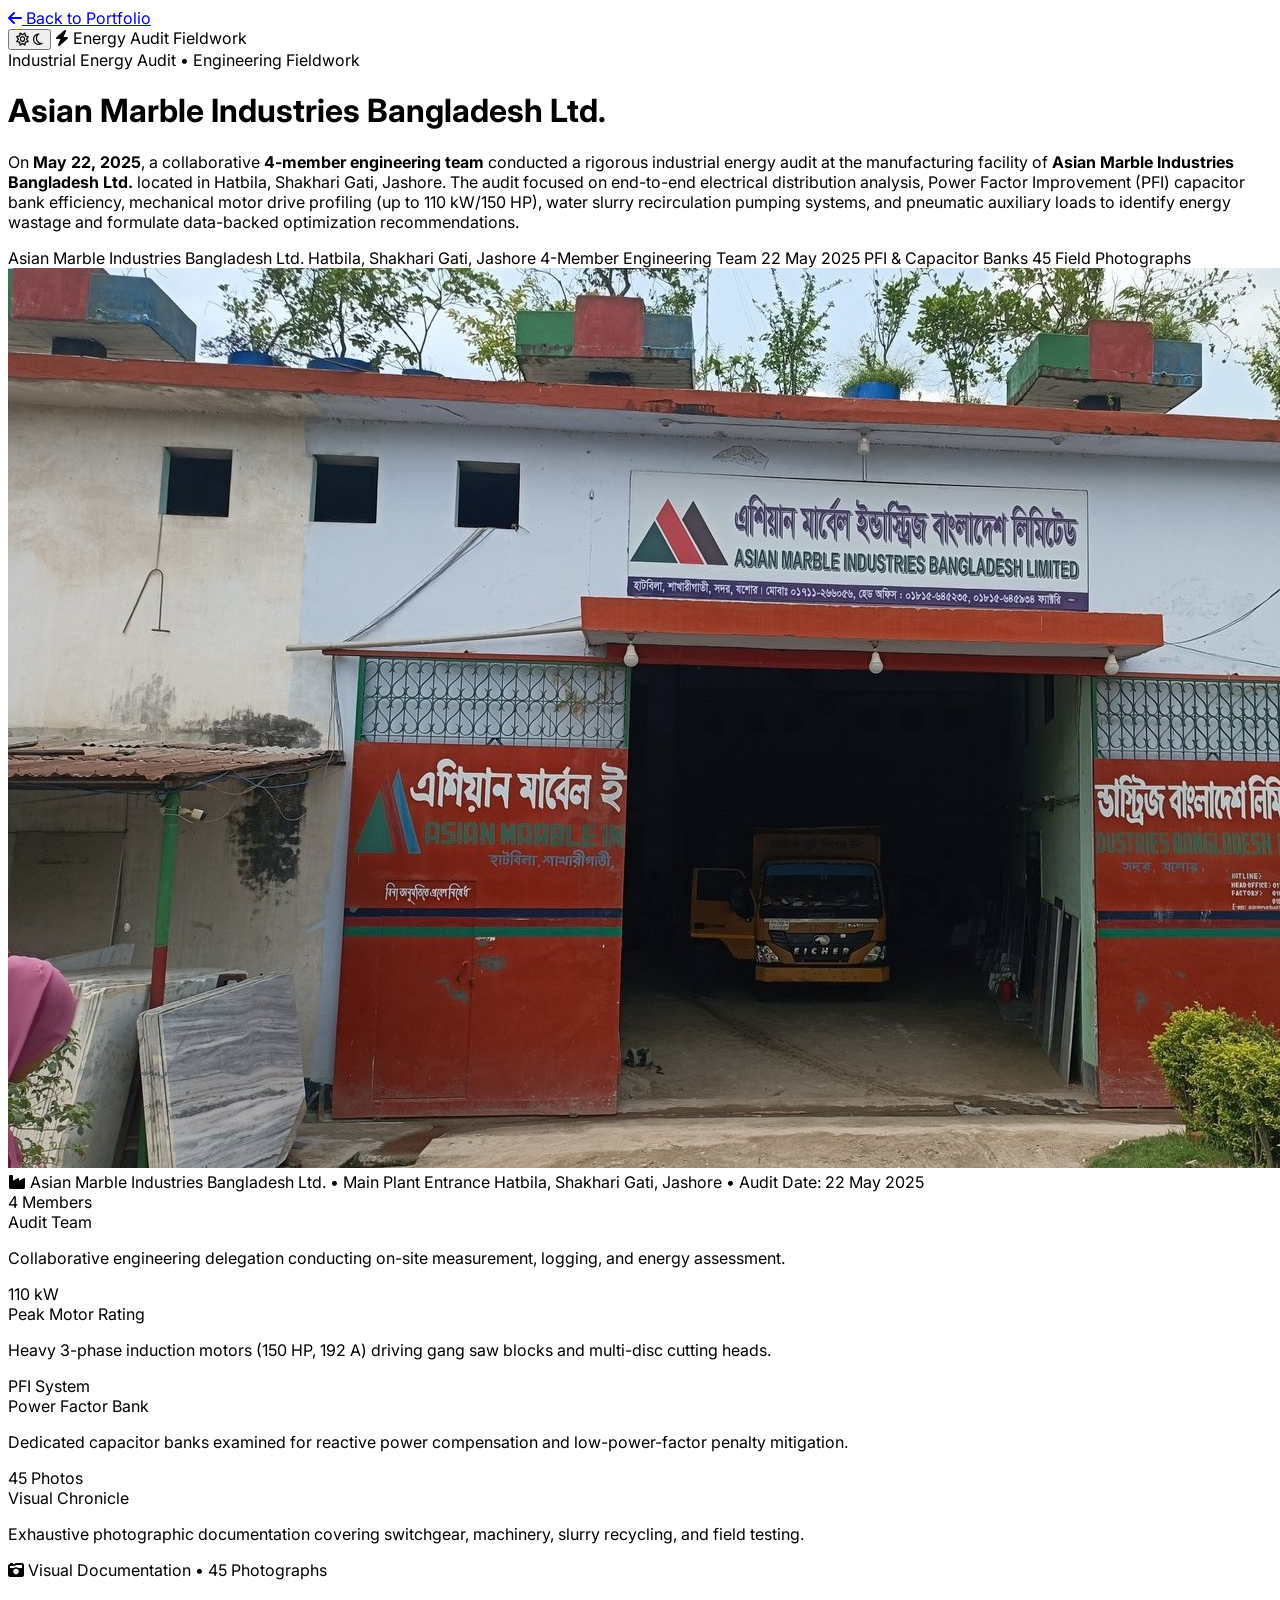
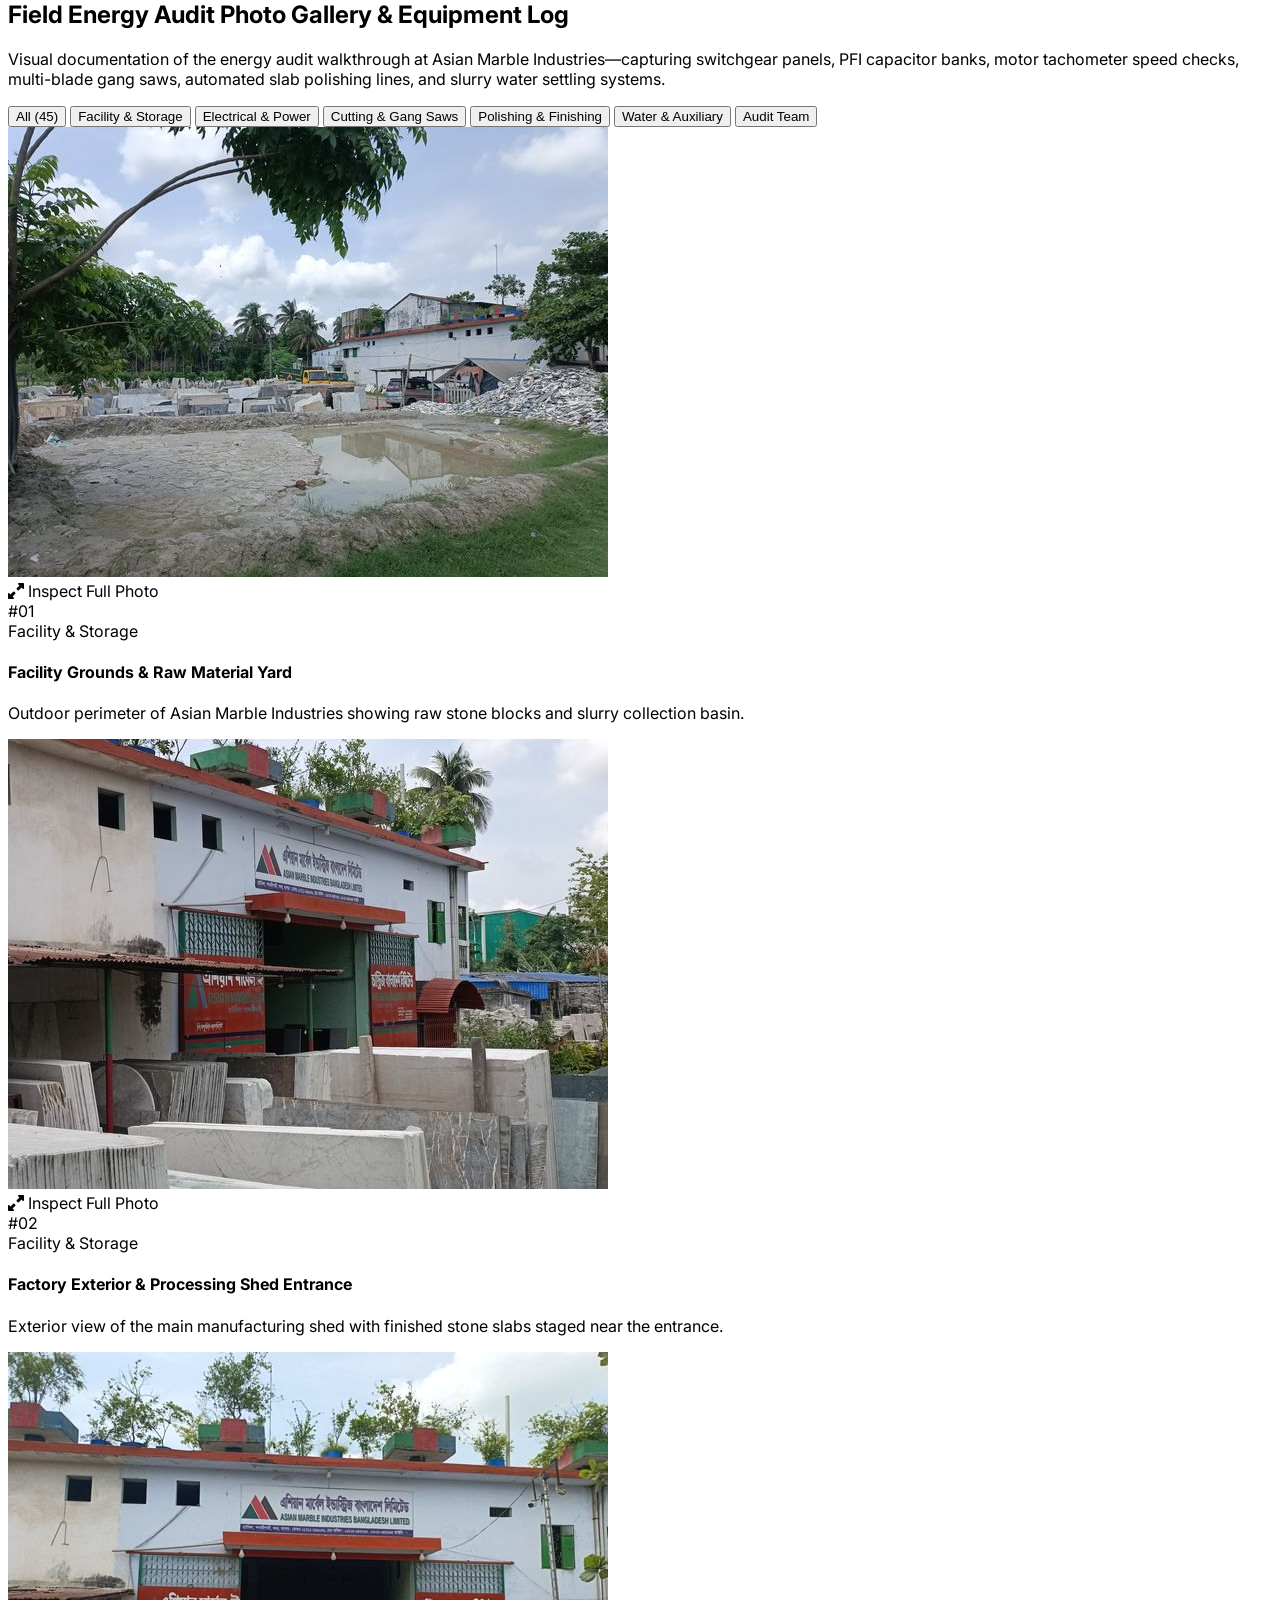
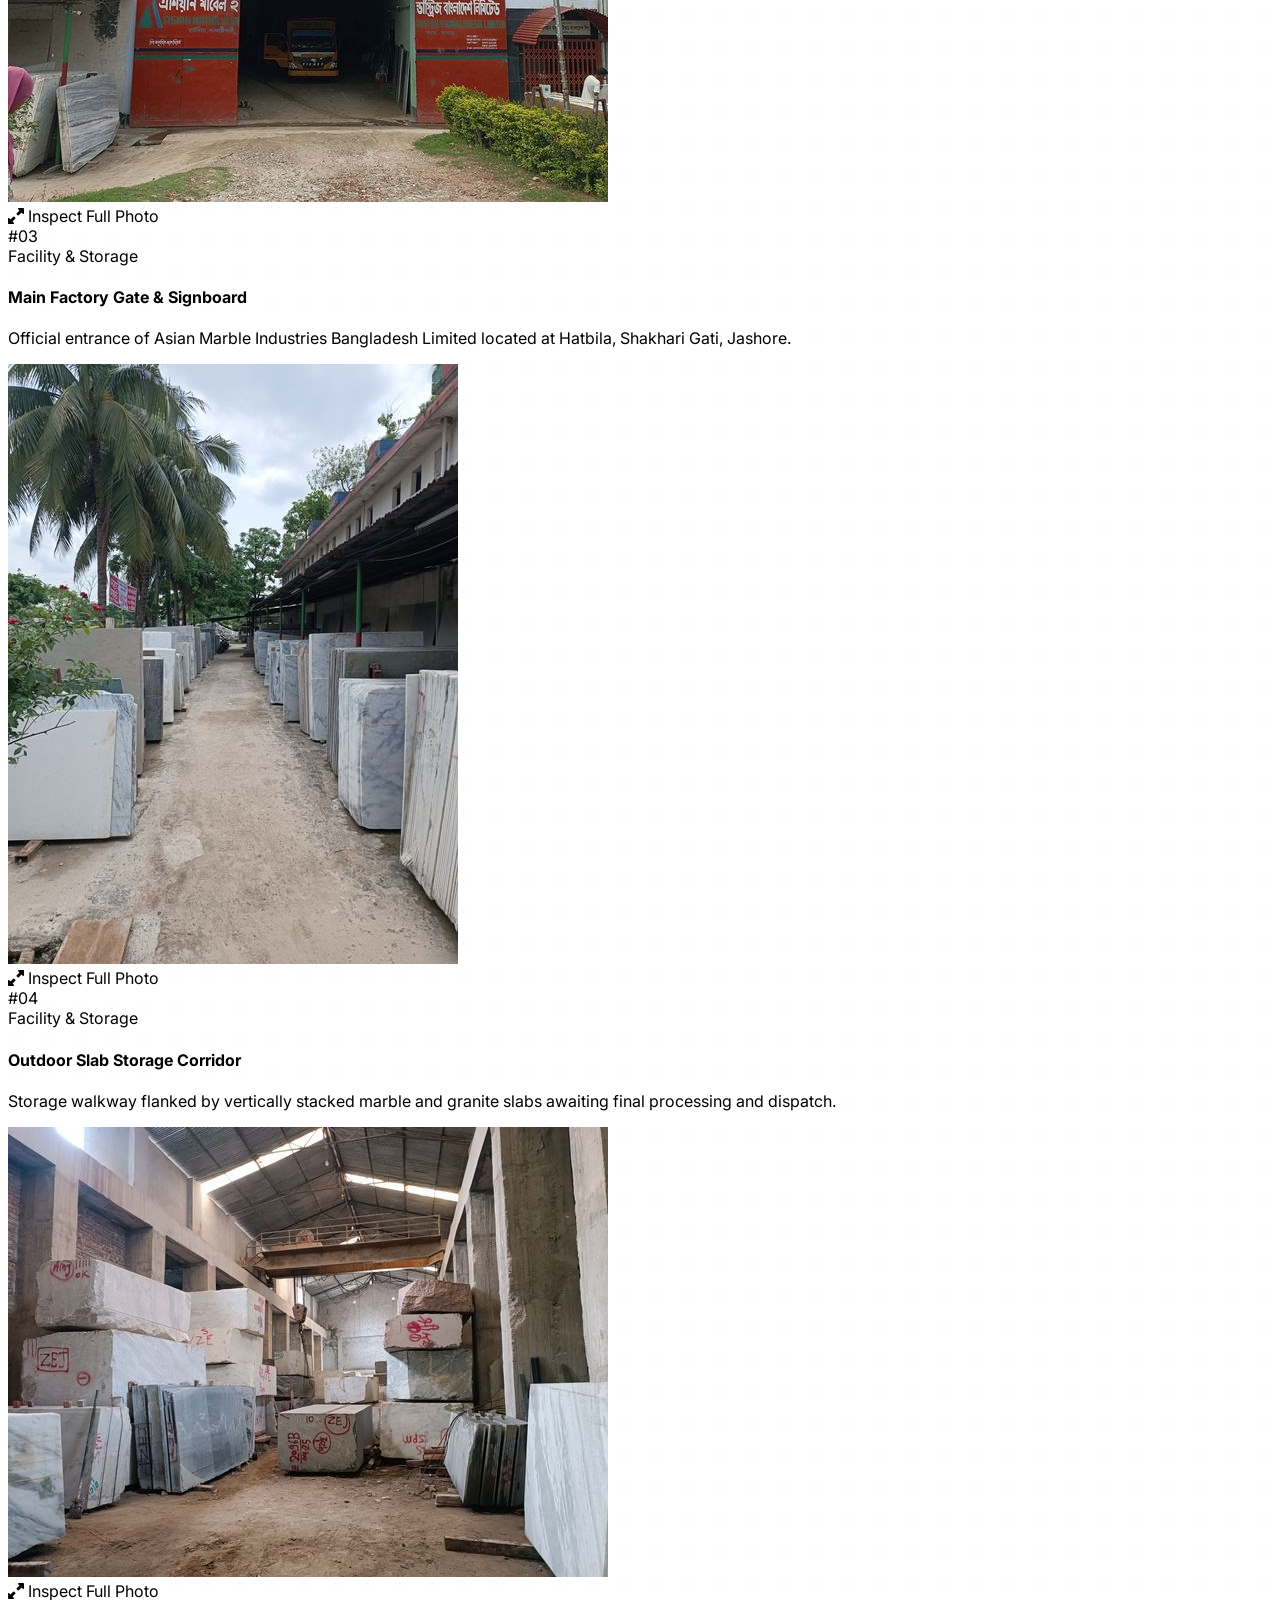
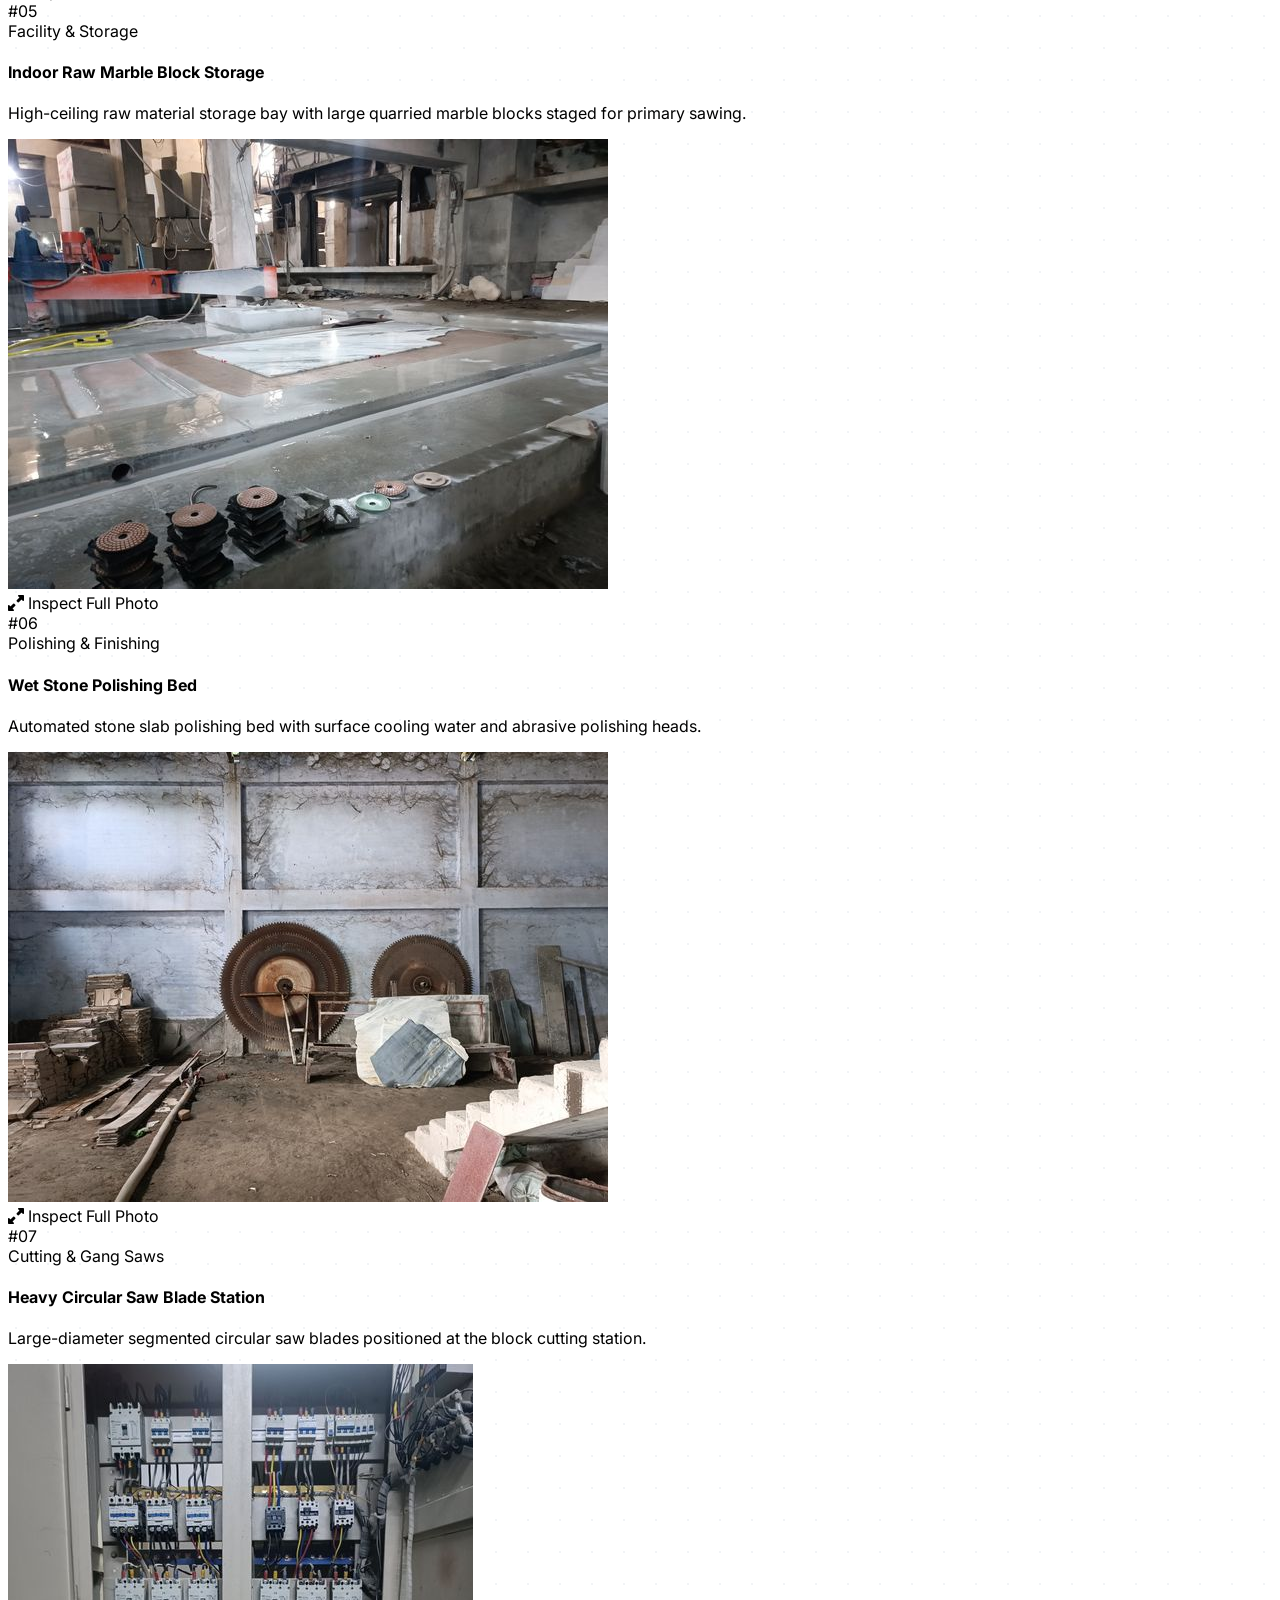
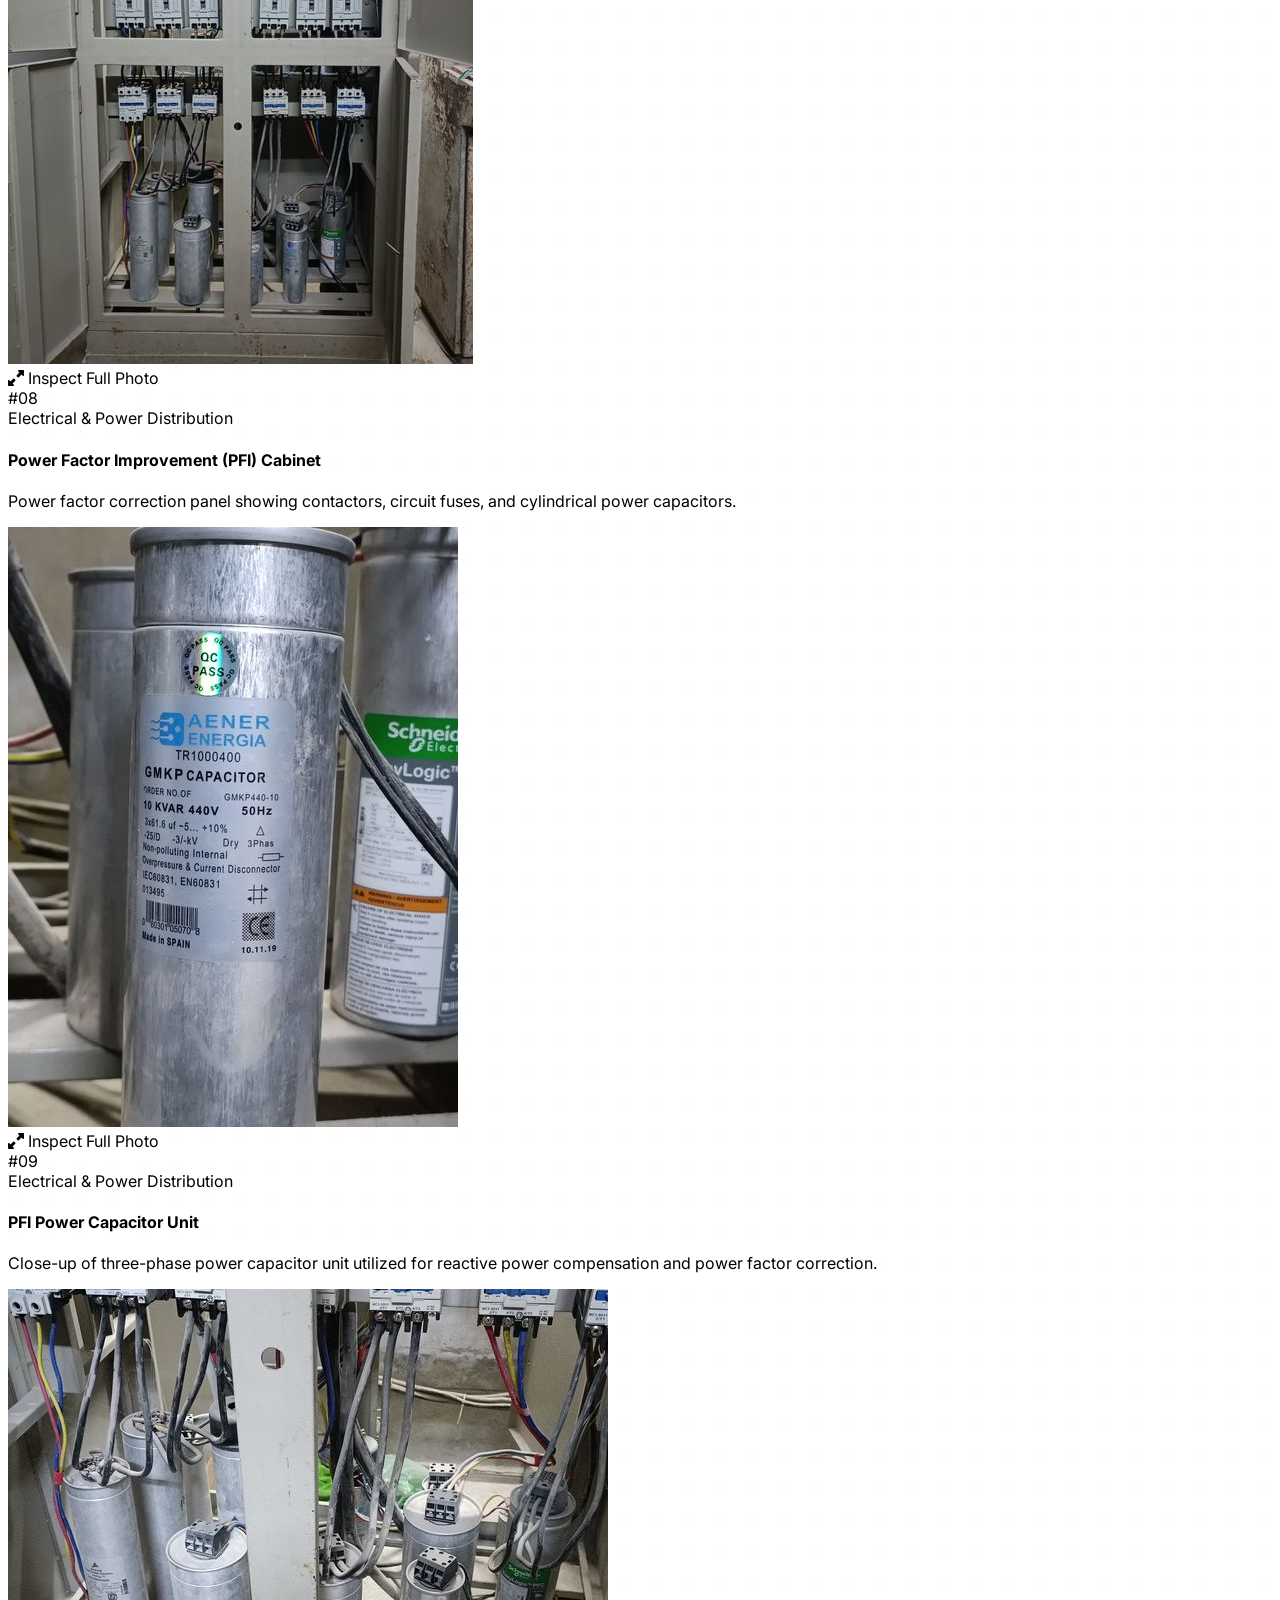
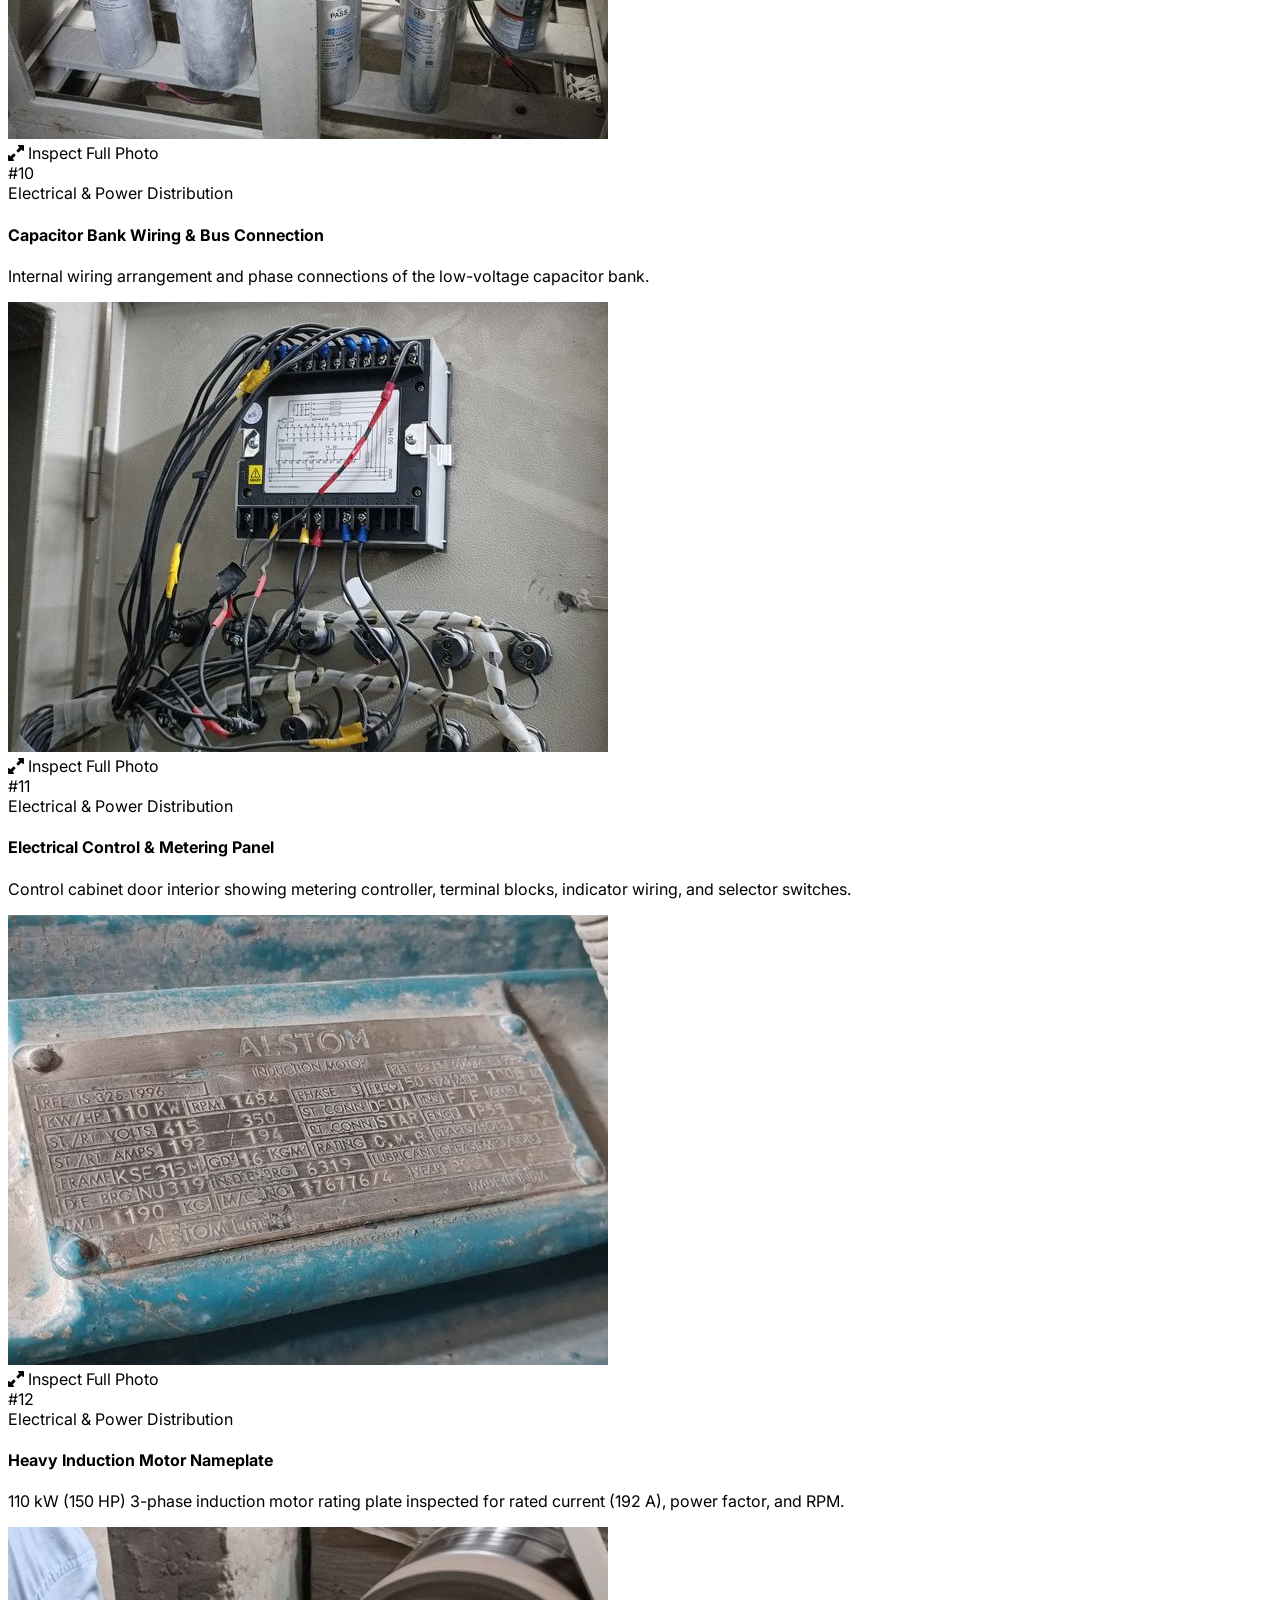
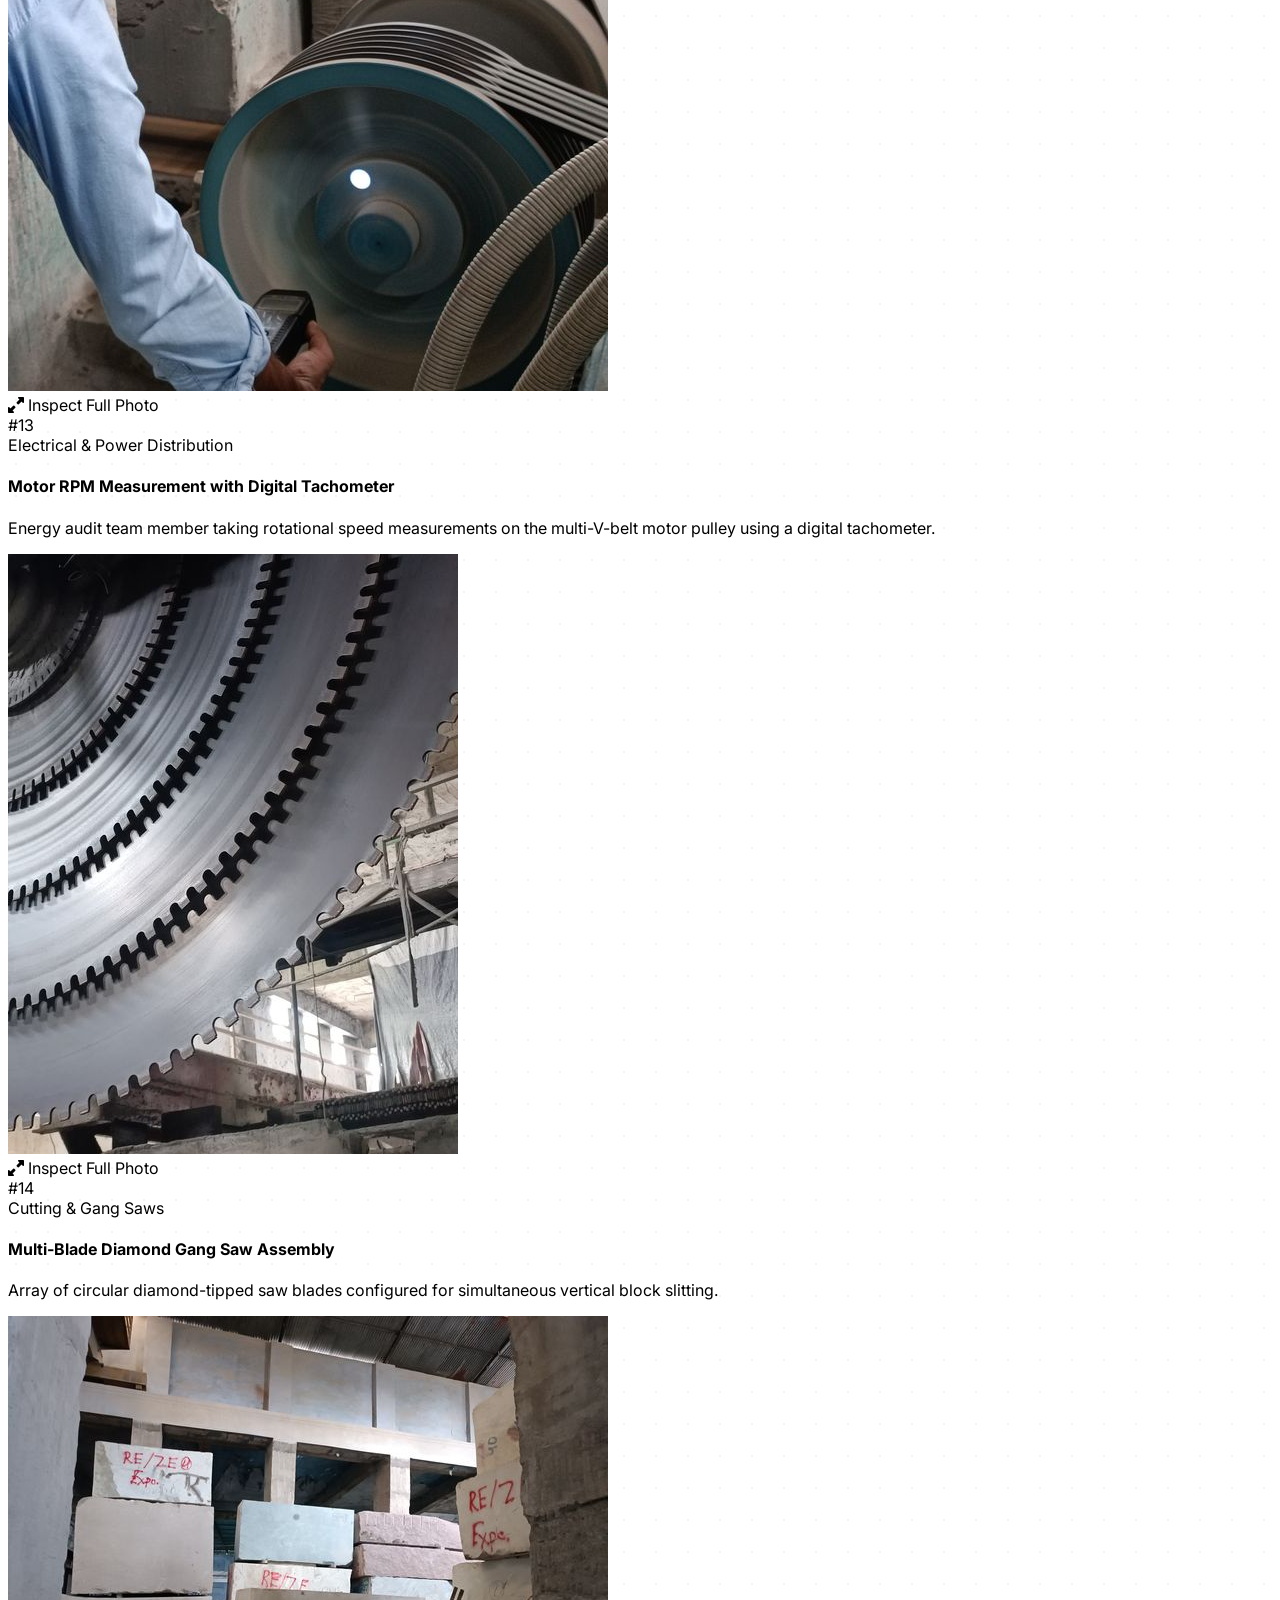
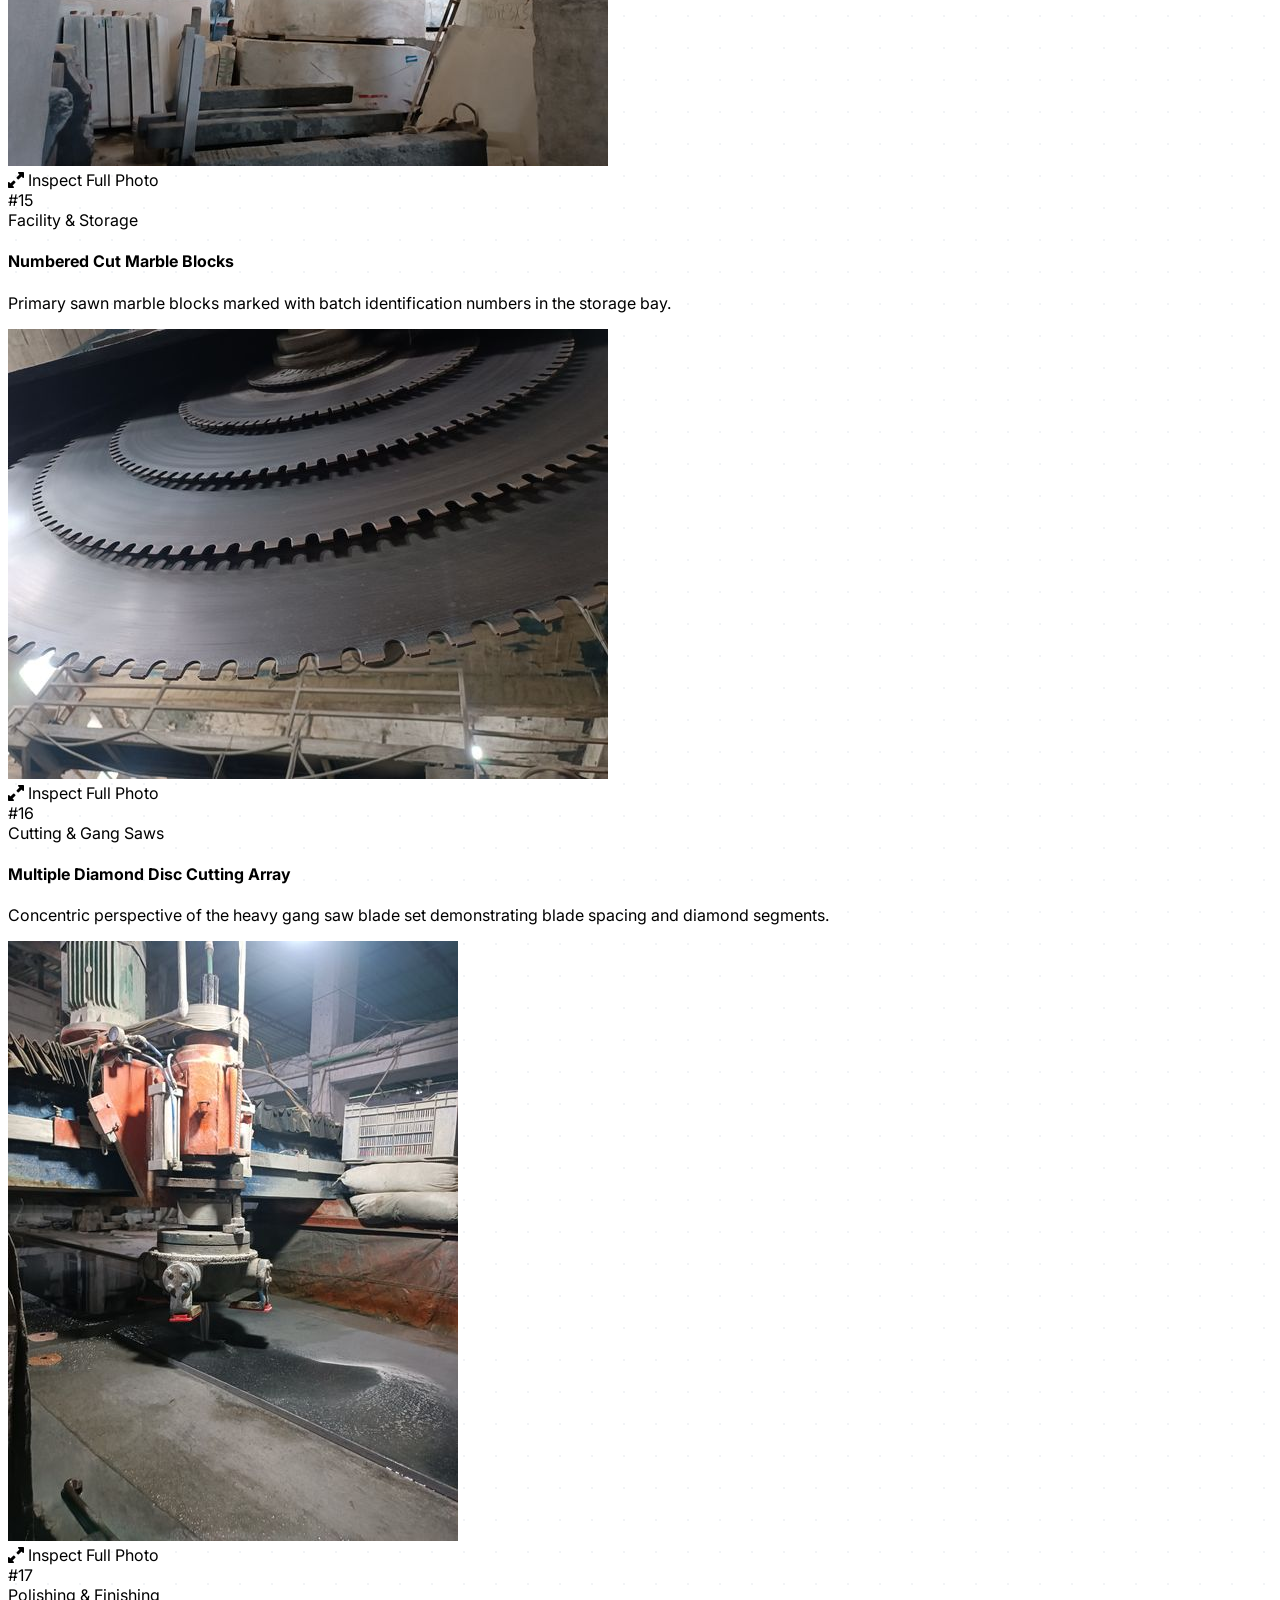
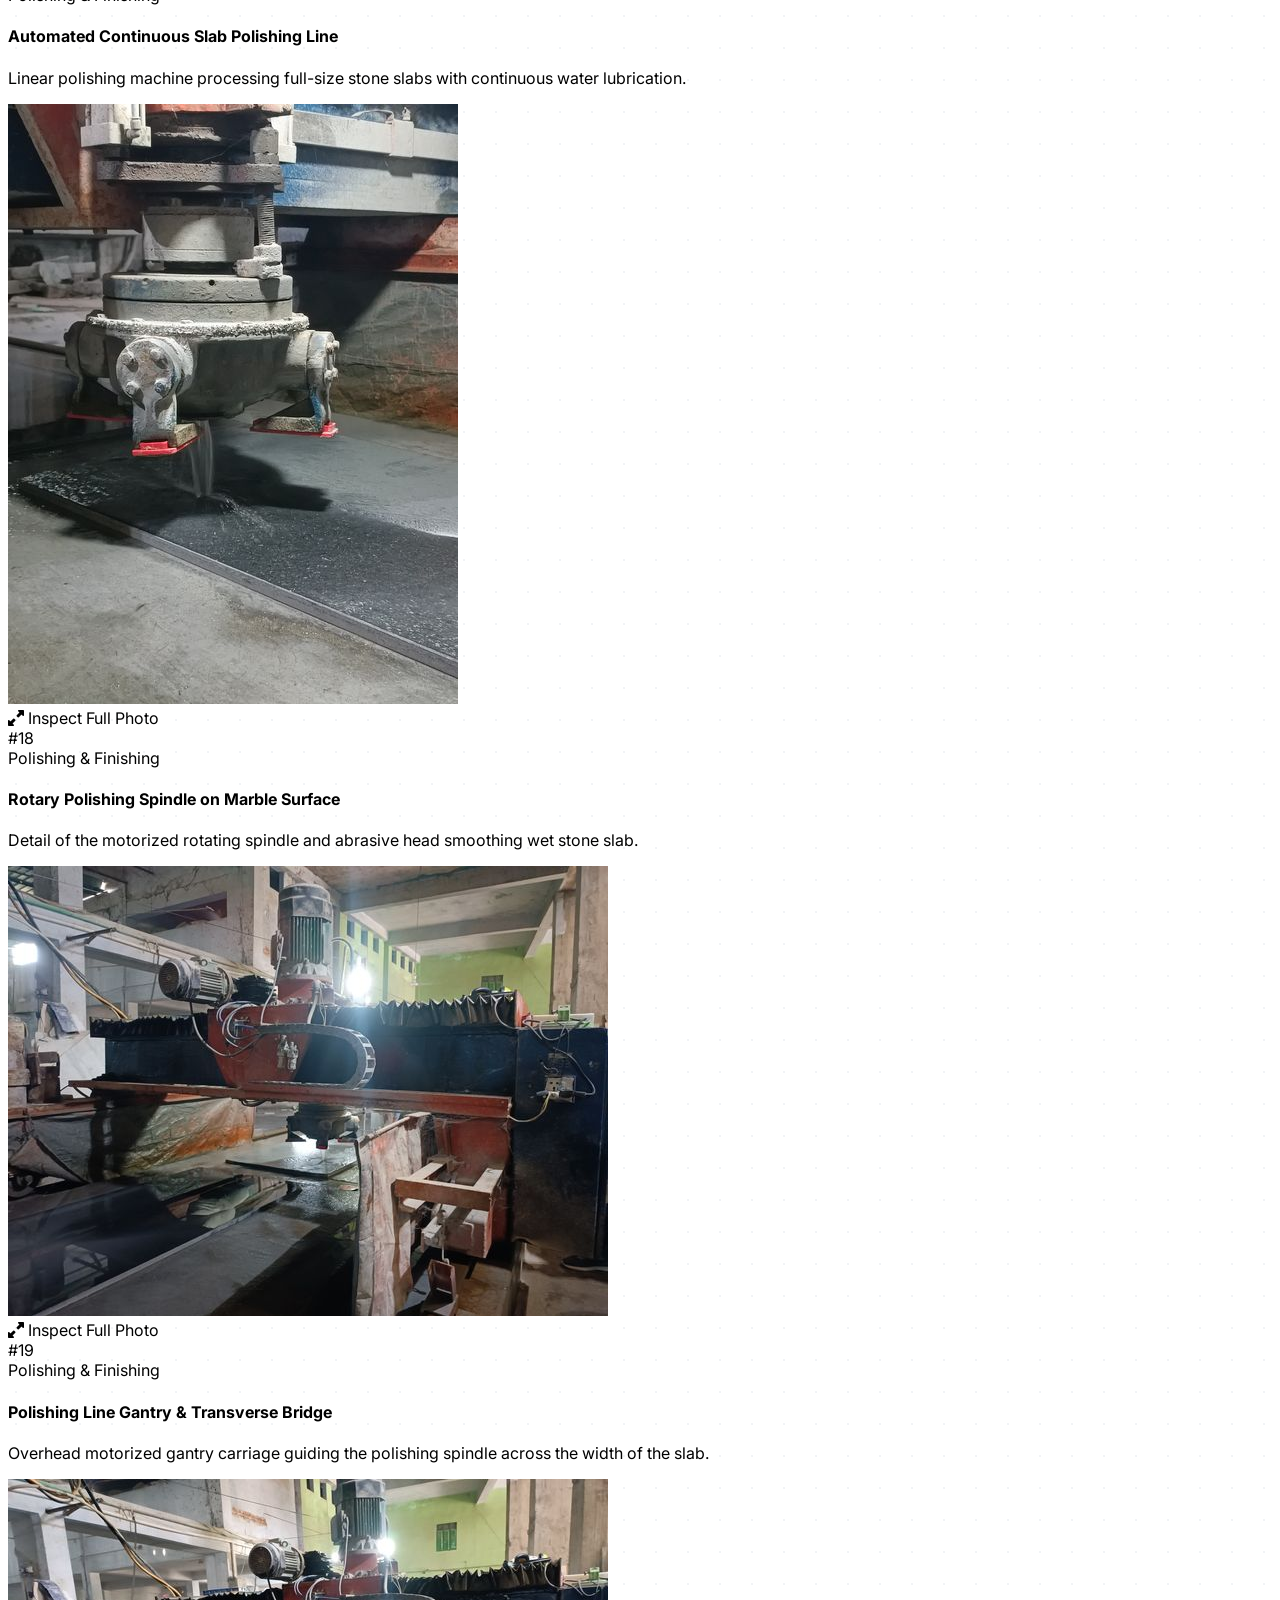
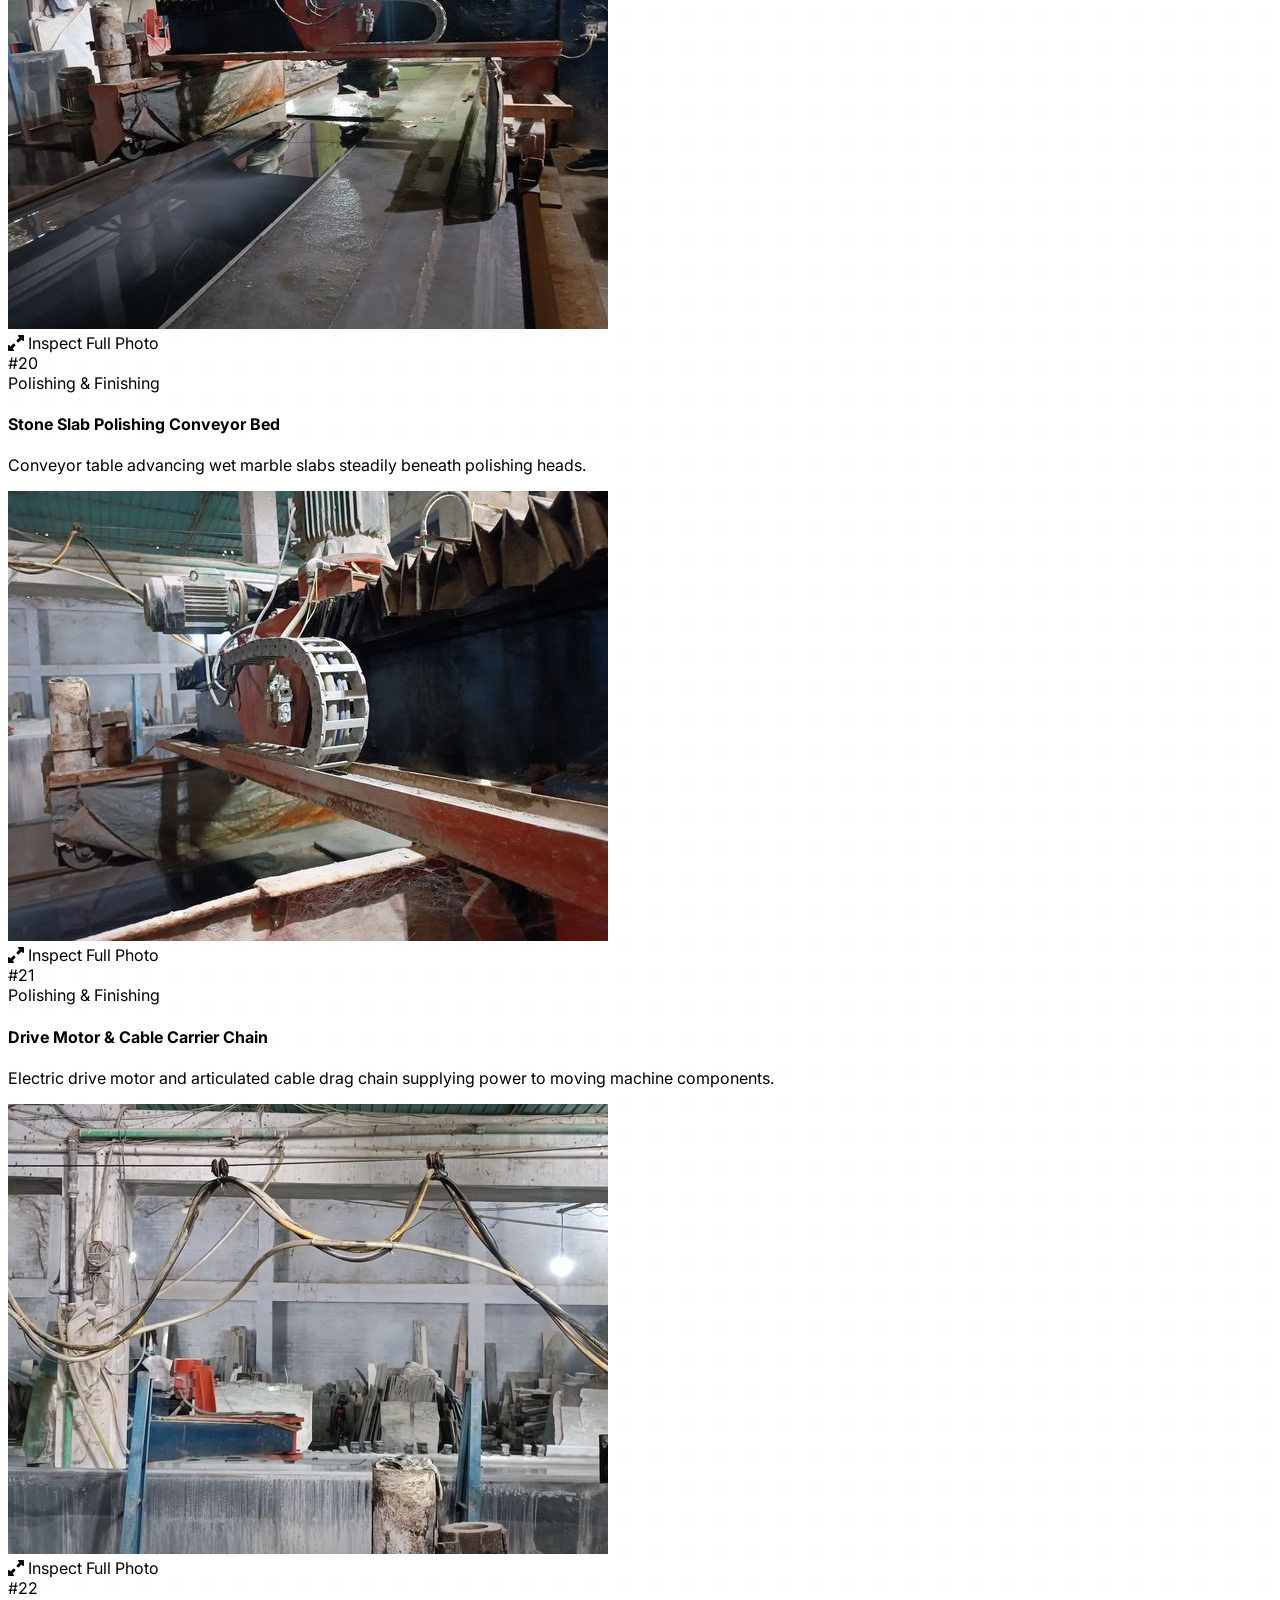
==== projects/asian-marble.html @ 10ed0ae6 "Add Asian Marble Industries industrial energy audit case study with 45 detailed field photos" ====
<!DOCTYPE html>
<html lang="en" class="scroll-smooth">
<head>
  <meta charset="UTF-8">
  <meta name="viewport" content="width=device-width, initial-scale=1.0">
  <title>Asian Marble Industries — Industrial Energy Audit & Field Study | Md. Ratul Hasan</title>
  <meta property="og:title" content="Asian Marble Industries Bangladesh Ltd. — Industrial Energy Audit">
  <meta property="og:description" content="Comprehensive industrial energy audit and field study conducted at Asian Marble Industries Bangladesh Ltd. by a 4-member engineering team. Evaluated electrical distribution, PFI capacitor banks, motor loads, and process water recycling.">
  <meta property="og:type" content="article">
  <meta property="og:url" content="https://rh61632.github.io/projects/asian-marble.html">
  <meta property="og:image" content="https://rh61632.github.io/assets/images/thumbnails/asian-marble.jpg">
  <link rel="preconnect" href="https://fonts.googleapis.com">
  <link rel="preconnect" href="https://fonts.gstatic.com" crossorigin>
  <link href="https://fonts.googleapis.com/css2?family=Inter:wght@300;400;500;600;700&family=JetBrains+Mono:wght@400;500;600&family=Plus+Jakarta+Sans:wght@600;700;800&display=swap" rel="stylesheet">
  <link rel="stylesheet" href="https://cdnjs.cloudflare.com/ajax/libs/font-awesome/6.5.1/css/all.min.css">
  <script src="https://cdn.tailwindcss.com"></script>
  <script>
    tailwind.config = {
      darkMode: 'class',
      theme: {
        extend: {
          fontFamily: {
            sans: ['Inter', 'sans-serif'],
            display: ['Plus Jakarta Sans', 'sans-serif'],
            mono: ['JetBrains Mono', 'monospace'],
          },
          colors: {
            brand: {
              50: '#fff7ed', 100: '#ffedd5', 200: '#fed7aa', 300: '#fdba74',
              400: '#fb923c', 500: '#f97316', 600: '#ea580c', 700: '#c2410c',
              800: '#9a3412', 900: '#7c2d12', 950: '#431407',
            },
            surface: { light: '#fbfbfd', card: '#161922', dark: '#0c0e14' }
          }
        }
      }
    }
  </script>
  <link rel="stylesheet" href="../css/styles.css">
</head>
<body class="bg-surface-light dark:bg-surface-dark text-slate-800 dark:text-slate-100 min-h-screen bg-grid transition-colors duration-300 antialiased selection:bg-brand-500 selection:text-white relative">

  <!-- Ambient Glassmorphism Glow Background -->
  <div class="fixed inset-0 overflow-hidden pointer-events-none -z-10">
    <div class="absolute -top-32 -left-32 w-[520px] h-[520px] bg-brand-500/15 dark:bg-brand-500/10 rounded-full blur-[110px]"></div>
    <div class="absolute top-1/3 -right-32 w-[480px] h-[480px] bg-emerald-500/15 dark:bg-emerald-500/10 rounded-full blur-[110px]"></div>
    <div class="absolute bottom-1/4 -left-32 w-[520px] h-[520px] bg-sky-500/15 dark:bg-sky-500/10 rounded-full blur-[110px]"></div>
    <div class="absolute bottom-10 right-1/4 w-[420px] h-[420px] bg-amber-500/10 dark:bg-amber-500/5 rounded-full blur-[100px]"></div>
  </div>

  <!-- Fixed Top Header -->
  <header class="fixed top-4 inset-x-0 z-50 flex justify-center px-4 sm:px-6 pointer-events-none">
    <nav class="pointer-events-auto bg-white/75 dark:bg-surface-card/75 backdrop-blur-xl px-4 sm:px-6 py-2.5 rounded-full border border-white/80 dark:border-white/10 shadow-lg shadow-black/[0.03] dark:shadow-black/20 flex items-center justify-between gap-4 w-full max-w-[92vw] xl:max-w-screen-2xl">
      <a href="../index.html#training"
         onclick="if (window.history.length > 1) { event.preventDefault(); window.history.back(); }"
         class="flex items-center gap-2 group text-xs sm:text-sm font-semibold text-slate-700 dark:text-slate-300 hover:text-brand-600 dark:hover:text-brand-400 transition">
        <i class="fa-solid fa-arrow-left text-xs group-hover:-translate-x-1 transition"></i>
        <span>Back to Portfolio</span>
      </a>
      <div class="flex items-center gap-3">
        <button id="themeToggleBtn" aria-label="Toggle Theme" class="w-8 h-8 rounded-full flex items-center justify-center text-slate-600 dark:text-slate-300 hover:bg-slate-200/60 dark:hover:bg-slate-800 transition">
          <i class="fa-regular fa-sun text-sm dark:hidden"></i>
          <i class="fa-regular fa-moon text-sm hidden dark:block text-brand-300"></i>
        </button>
        <span class="px-3.5 py-1.5 rounded-full text-xs font-semibold text-brand-700 dark:text-brand-300 bg-brand-500/10 dark:bg-brand-950/60 backdrop-blur-md border border-brand-300/40 dark:border-brand-800/40 flex items-center gap-1.5 shadow-sm">
          <i class="fa-solid fa-bolt text-xs"></i> Energy Audit Fieldwork
        </span>
      </div>
    </nav>
  </header>

  <main class="pt-28 sm:pt-36 px-4 sm:px-8 md:px-12 lg:px-16 xl:px-20 pb-20 w-full max-w-screen-2xl mx-auto">

    <!-- Hero Header -->
    <div class="mb-10 max-w-4xl space-y-4">
      <div class="inline-flex items-center gap-2 px-3.5 py-1.5 rounded-full text-xs font-mono font-bold uppercase tracking-wider text-brand-700 dark:text-brand-300 bg-white/70 dark:bg-brand-950/50 backdrop-blur-md border border-brand-300/50 dark:border-brand-800/50 shadow-sm">
        Industrial Energy Audit • Engineering Fieldwork
      </div>
      <h1 class="text-3xl sm:text-4xl lg:text-5xl font-extrabold text-slate-900 dark:text-white font-display tracking-tight leading-tight">
        Asian Marble Industries Bangladesh Ltd.
      </h1>
      <p class="text-base sm:text-lg text-slate-600 dark:text-slate-300 leading-relaxed text-justify">
        On <strong>May 22, 2025</strong>, a collaborative <strong>4-member engineering team</strong> conducted a rigorous industrial energy audit at the manufacturing facility of <strong>Asian Marble Industries Bangladesh Ltd.</strong> located in Hatbila, Shakhari Gati, Jashore. The audit focused on end-to-end electrical distribution analysis, Power Factor Improvement (PFI) capacitor bank efficiency, mechanical motor drive profiling (up to 110 kW/150 HP), water slurry recirculation pumping systems, and pneumatic auxiliary loads to identify energy wastage and formulate data-backed optimization recommendations.
      </p>
      <div class="flex flex-wrap gap-2 pt-2">
        <span class="text-xs font-mono px-3 py-1 rounded-lg bg-white/60 dark:bg-white/[0.05] backdrop-blur-md border border-slate-200/70 dark:border-white/10 text-slate-700 dark:text-slate-300 shadow-sm">Asian Marble Industries Bangladesh Ltd.</span>
        <span class="text-xs font-mono px-3 py-1 rounded-lg bg-white/60 dark:bg-white/[0.05] backdrop-blur-md border border-slate-200/70 dark:border-white/10 text-slate-700 dark:text-slate-300 shadow-sm">Hatbila, Shakhari Gati, Jashore</span>
        <span class="text-xs font-mono px-3 py-1 rounded-lg bg-white/60 dark:bg-white/[0.05] backdrop-blur-md border border-slate-200/70 dark:border-white/10 text-slate-700 dark:text-slate-300 shadow-sm">4-Member Engineering Team</span>
        <span class="text-xs font-mono px-3 py-1 rounded-lg bg-white/60 dark:bg-white/[0.05] backdrop-blur-md border border-slate-200/70 dark:border-white/10 text-slate-700 dark:text-slate-300 shadow-sm">22 May 2025</span>
        <span class="text-xs font-mono px-3 py-1 rounded-lg bg-white/60 dark:bg-white/[0.05] backdrop-blur-md border border-slate-200/70 dark:border-white/10 text-slate-700 dark:text-slate-300 shadow-sm">PFI & Capacitor Banks</span>
        <span class="text-xs font-mono px-3 py-1 rounded-lg bg-white/60 dark:bg-white/[0.05] backdrop-blur-md border border-slate-200/70 dark:border-white/10 text-slate-700 dark:text-slate-300 shadow-sm">45 Field Photographs</span>
      </div>
    </div>

    <!-- Official Facility Banner -->
    <div class="mb-14 max-w-4xl mx-auto rounded-3xl overflow-hidden border border-white/80 dark:border-white/10 shadow-[0_12px_40px_rgb(0,0,0,0.08)] dark:shadow-[0_12px_40px_rgb(0,0,0,0.35)] bg-white/70 dark:bg-surface-card/60 backdrop-blur-xl relative">
      <div class="w-full overflow-hidden bg-slate-950 flex items-center justify-center">
        <img 
          src="../assets/images/audits/asian-marble.jpg" 
          alt="Asian Marble Industries Bangladesh Ltd. — Facility Entrance"
          class="w-full h-auto block"
        />
      </div>
      <div class="p-3.5 sm:p-4 bg-white/85 dark:bg-surface-card/85 backdrop-blur-xl border-t border-white/60 dark:border-white/10 flex flex-col sm:flex-row sm:items-center justify-between gap-2 text-xs text-slate-600 dark:text-slate-300">
        <span class="font-medium flex items-center gap-2">
          <i class="fa-solid fa-industry text-brand-500"></i>
          Asian Marble Industries Bangladesh Ltd. • Main Plant Entrance
        </span>
        <span class="font-mono text-slate-400 text-[11px]">Hatbila, Shakhari Gati, Jashore • Audit Date: 22 May 2025</span>
      </div>
    </div>

    <!-- Highlights Grid -->
    <div class="grid grid-cols-1 sm:grid-cols-2 lg:grid-cols-4 gap-5 mb-14">
      <div class="p-6 rounded-2xl bg-white/70 dark:bg-surface-card/60 backdrop-blur-xl border border-brand-300/80 dark:border-brand-800/60 shadow-[0_8px_30px_rgb(0,0,0,0.04)] dark:shadow-[0_8px_30px_rgb(0,0,0,0.25)] relative overflow-hidden">
        <div class="absolute top-0 right-0 w-16 h-16 bg-brand-500/10 rounded-bl-full pointer-events-none"></div>
        <div class="text-3xl font-extrabold text-brand-600 dark:text-brand-400 font-display">4 Members</div>
        <div class="text-xs font-mono text-slate-400 uppercase mt-1">Audit Team</div>
        <p class="text-xs text-slate-600 dark:text-slate-300 mt-2">Collaborative engineering delegation conducting on-site measurement, logging, and energy assessment.</p>
      </div>
      <div class="p-6 rounded-2xl bg-white/70 dark:bg-surface-card/60 backdrop-blur-xl border border-white/80 dark:border-white/10 shadow-[0_8px_30px_rgb(0,0,0,0.04)] dark:shadow-[0_8px_30px_rgb(0,0,0,0.25)]">
        <div class="text-3xl font-extrabold text-sky-600 dark:text-sky-400 font-display">110 kW</div>
        <div class="text-xs font-mono text-slate-400 uppercase mt-1">Peak Motor Rating</div>
        <p class="text-xs text-slate-600 dark:text-slate-300 mt-2">Heavy 3-phase induction motors (150 HP, 192 A) driving gang saw blocks and multi-disc cutting heads.</p>
      </div>
      <div class="p-6 rounded-2xl bg-white/70 dark:bg-surface-card/60 backdrop-blur-xl border border-white/80 dark:border-white/10 shadow-[0_8px_30px_rgb(0,0,0,0.04)] dark:shadow-[0_8px_30px_rgb(0,0,0,0.25)]">
        <div class="text-3xl font-extrabold text-emerald-600 dark:text-emerald-400 font-display">PFI System</div>
        <div class="text-xs font-mono text-slate-400 uppercase mt-1">Power Factor Bank</div>
        <p class="text-xs text-slate-600 dark:text-slate-300 mt-2">Dedicated capacitor banks examined for reactive power compensation and low-power-factor penalty mitigation.</p>
      </div>
      <div class="p-6 rounded-2xl bg-white/70 dark:bg-surface-card/60 backdrop-blur-xl border border-white/80 dark:border-white/10 shadow-[0_8px_30px_rgb(0,0,0,0.04)] dark:shadow-[0_8px_30px_rgb(0,0,0,0.25)]">
        <div class="text-3xl font-extrabold text-amber-600 dark:text-amber-400 font-display">45 Photos</div>
        <div class="text-xs font-mono text-slate-400 uppercase mt-1">Visual Chronicle</div>
        <p class="text-xs text-slate-600 dark:text-slate-300 mt-2">Exhaustive photographic documentation covering switchgear, machinery, slurry recycling, and field testing.</p>
      </div>
    </div>

    <!-- Tour Photo Gallery Section -->
    <section class="mb-16 p-6 sm:p-8 rounded-3xl bg-white/70 dark:bg-surface-card/60 backdrop-blur-xl border border-white/80 dark:border-white/10 shadow-[0_8px_30px_rgb(0,0,0,0.04)] dark:shadow-[0_8px_30px_rgb(0,0,0,0.25)]">
      <div class="mb-6 border-b border-slate-200/60 dark:border-slate-800 pb-5">
        <div class="flex items-center gap-2 text-xs font-mono font-bold uppercase tracking-wider text-brand-600 dark:text-brand-400 mb-1">
          <i class="fa-solid fa-camera-retro"></i>
          <span>Visual Documentation • 45 Photographs</span>
        </div>
        <h2 class="text-2xl sm:text-3xl font-bold font-display text-slate-900 dark:text-white">
          Field Energy Audit Photo Gallery & Equipment Log
        </h2>
        <p class="text-xs sm:text-sm text-slate-500 dark:text-slate-400 mt-1 max-w-2xl">
          Visual documentation of the energy audit walkthrough at Asian Marble Industries—capturing switchgear panels, PFI capacitor banks, motor tachometer speed checks, multi-blade gang saws, automated slab polishing lines, and slurry water settling systems.
        </p>

        <!-- Gallery Category Filter Pills -->
        <div class="flex flex-wrap gap-2 mt-5" id="galleryFilters">
          <button data-filter="all" class="filter-btn active px-3.5 py-1.5 rounded-full text-xs font-medium bg-brand-600 text-white shadow-sm transition">All (45)</button>
          <button data-filter="facility" class="filter-btn px-3.5 py-1.5 rounded-full text-xs font-medium bg-white/60 dark:bg-white/[0.05] hover:bg-slate-200 dark:hover:bg-slate-800 text-slate-700 dark:text-slate-300 border border-slate-200/60 dark:border-white/10 transition">Facility & Storage</button>
          <button data-filter="electrical" class="filter-btn px-3.5 py-1.5 rounded-full text-xs font-medium bg-white/60 dark:bg-white/[0.05] hover:bg-slate-200 dark:hover:bg-slate-800 text-slate-700 dark:text-slate-300 border border-slate-200/60 dark:border-white/10 transition">Electrical & Power</button>
          <button data-filter="cutting" class="filter-btn px-3.5 py-1.5 rounded-full text-xs font-medium bg-white/60 dark:bg-white/[0.05] hover:bg-slate-200 dark:hover:bg-slate-800 text-slate-700 dark:text-slate-300 border border-slate-200/60 dark:border-white/10 transition">Cutting & Gang Saws</button>
          <button data-filter="polishing" class="filter-btn px-3.5 py-1.5 rounded-full text-xs font-medium bg-white/60 dark:bg-white/[0.05] hover:bg-slate-200 dark:hover:bg-slate-800 text-slate-700 dark:text-slate-300 border border-slate-200/60 dark:border-white/10 transition">Polishing & Finishing</button>
          <button data-filter="auxiliary" class="filter-btn px-3.5 py-1.5 rounded-full text-xs font-medium bg-white/60 dark:bg-white/[0.05] hover:bg-slate-200 dark:hover:bg-slate-800 text-slate-700 dark:text-slate-300 border border-slate-200/60 dark:border-white/10 transition">Water & Auxiliary</button>
          <button data-filter="team" class="filter-btn px-3.5 py-1.5 rounded-full text-xs font-medium bg-white/60 dark:bg-white/[0.05] hover:bg-slate-200 dark:hover:bg-slate-800 text-slate-700 dark:text-slate-300 border border-slate-200/60 dark:border-white/10 transition">Audit Team</button>
        </div>
      </div>

      <!-- Photo Grid -->
      <div id="galleryGrid" class="grid grid-cols-1 sm:grid-cols-2 md:grid-cols-3 lg:grid-cols-4 gap-4 sm:gap-5"></div>
    </section>

    <!-- Main Content + Sidebar -->
    <div class="grid grid-cols-1 lg:grid-cols-12 gap-10 mb-16">
      <div class="lg:col-span-8 space-y-10">

        <!-- Narrative Overview -->
        <section class="space-y-4">
          <h2 class="text-2xl font-bold font-display text-slate-900 dark:text-white flex items-center gap-2.5">
            <i class="fa-solid fa-clipboard-check text-brand-600 dark:text-brand-400 text-lg"></i>
            Audit Scope & Industrial Context
          </h2>
          <p class="text-sm sm:text-base text-slate-600 dark:text-slate-300 leading-relaxed text-justify">
            <strong>Asian Marble Industries Bangladesh Ltd.</strong> is a prominent stone manufacturing and slab processing enterprise headquartered in Jashore. The processing facility transforms raw natural stone and imported marble blocks into precision-finished tiles, kitchen tops, and dimensioned architectural slabs through heavy mechanical sawing, water-lubricated milling, and multistage polishing.
          </p>
          <p class="text-sm sm:text-base text-slate-600 dark:text-slate-300 leading-relaxed text-justify">
            Given the continuous operation of high-power three-phase induction motors (ranging from 15 kW up to 110 kW), continuous pumping loads for slurry water recycling, and pneumatic actuation systems, energy expenditures constitute a major portion of operational costs. The 4-member engineering audit team was tasked with performing a comprehensive facility walkthrough, documenting electrical balance, examining Power Factor Improvement (PFI) mechanisms, and identifying specific avenues to reduce kW consumption and optimize plant utility.
          </p>
          <div class="p-5 rounded-2xl bg-brand-500/[0.06] dark:bg-brand-950/40 backdrop-blur-md border border-brand-300/40 dark:border-brand-900/40 text-xs sm:text-sm text-slate-700 dark:text-slate-300 leading-relaxed italic shadow-sm">
            <span class="font-bold text-brand-700 dark:text-brand-400 font-display block mb-1.5 not-italic">Core Audit Objective:</span>
            "Identify electrical power factor deficiencies, quantify motor running conditions and transmission belt slippage, evaluate water recirculation pump efficiencies, and recommend actionable energy management protocols that enhance equipment longevity while delivering measurable monthly electricity savings."
          </div>
        </section>

        <!-- Technical Deep Dive -->
        <section class="space-y-4">
          <h2 class="text-2xl font-bold font-display text-slate-900 dark:text-white flex items-center gap-2.5">
            <i class="fa-solid fa-gears text-brand-600 dark:text-brand-400 text-lg"></i>
            Key Technical Audit Focus Areas
          </h2>
          <p class="text-sm sm:text-base text-slate-600 dark:text-slate-300 leading-relaxed text-justify">
            The engineering audit assessed the facility across four core operational subsystems:
          </p>

          <div class="grid grid-cols-1 md:grid-cols-2 gap-4 pt-2">
            <div class="p-5 rounded-2xl bg-white/70 dark:bg-surface-card/60 backdrop-blur-xl border border-white/80 dark:border-white/10 shadow-sm space-y-2">
              <div class="flex items-center gap-2 text-brand-600 dark:text-brand-400 font-semibold text-sm">
                <i class="fa-solid fa-bolt"></i>
                <span>Power Factor & Capacitor Banks</span>
              </div>
              <p class="text-xs text-slate-600 dark:text-slate-300 leading-relaxed">
                Inspected the low-voltage Power Factor Improvement (PFI) panel, assessing contactors, capacitor cell integrity, and automatic switching relays. Proper reactive power compensation prevents utility penalties and reduces I²R distribution line thermal losses.
              </p>
            </div>

            <div class="p-5 rounded-2xl bg-white/70 dark:bg-surface-card/60 backdrop-blur-xl border border-white/80 dark:border-white/10 shadow-sm space-y-2">
              <div class="flex items-center gap-2 text-sky-600 dark:text-sky-400 font-semibold text-sm">
                <i class="fa-solid fa-arrows-spin"></i>
                <span>Heavy Motor Drives & Gang Saws</span>
              </div>
              <p class="text-xs text-slate-600 dark:text-slate-300 leading-relaxed">
                Examined 110 kW (150 HP, 192 A) induction motors driving multi-blade diamond gang saws and block cutters. Logged rated vs. operational RPM using a digital non-contact tachometer to verify slip factors and belt tension integrity.
              </p>
            </div>

            <div class="p-5 rounded-2xl bg-white/70 dark:bg-surface-card/60 backdrop-blur-xl border border-white/80 dark:border-white/10 shadow-sm space-y-2">
              <div class="flex items-center gap-2 text-emerald-600 dark:text-emerald-400 font-semibold text-sm">
                <i class="fa-solid fa-water"></i>
                <span>Closed-Loop Slurry Water Recycling</span>
              </div>
              <p class="text-xs text-slate-600 dark:text-slate-300 leading-relaxed">
                Surveyed the multi-stage sedimentation ponds and centrifugal pump station. Water is continuously separated from stone slurry and recirculated to blade cooling nozzles, conserving fresh groundwater while optimizing pumping head.
              </p>
            </div>

            <div class="p-5 rounded-2xl bg-white/70 dark:bg-surface-card/60 backdrop-blur-xl border border-white/80 dark:border-white/10 shadow-sm space-y-2">
              <div class="flex items-center gap-2 text-amber-600 dark:text-amber-400 font-semibold text-sm">
                <i class="fa-solid fa-gauge-high"></i>
                <span>Pneumatic Compressors & Auxiliaries</span>
              </div>
              <p class="text-xs text-slate-600 dark:text-slate-300 leading-relaxed">
                Inspected belt-driven reciprocating air compressor receiver tanks, pressure regulator gauges, and distribution airlines used for pneumatic stone clamping and gantry feed controls.
              </p>
            </div>
          </div>
        </section>

        <!-- Recommendations & Efficiency Measures -->
        <section class="space-y-4">
          <h2 class="text-2xl font-bold font-display text-slate-900 dark:text-white flex items-center gap-2.5">
            <i class="fa-solid fa-lightbulb text-brand-600 dark:text-brand-400 text-lg"></i>
            Data-Backed Recommendations & Findings
          </h2>
          <p class="text-sm sm:text-base text-slate-600 dark:text-slate-300 leading-relaxed text-justify">
            Based on the on-site measurements and operational observations, the audit formulated the following key engineering recommendations:
          </p>
          <ul class="text-xs sm:text-sm text-slate-600 dark:text-slate-300 space-y-2.5 list-disc list-inside leading-relaxed bg-white/50 dark:bg-white/[0.03] p-5 rounded-2xl border border-slate-200/60 dark:border-white/10">
            <li><strong>Capacitor Bank Routine Servicing:</strong> Periodically measure individual capacitance values in the PFI cabinet to detect degraded capacitors and maintain an active plant power factor above 0.95, avoiding tariff surcharges.</li>
            <li><strong>Drive Belt Tensioning & Alignment:</strong> Maintain systematic tensioning schedules for the multi-V-belt sheaves on high-power gang saw motors to reduce transmission slip losses and bearing wear.</li>
            <li><strong>Water Recirculation Pump Scheduling:</strong> Coordinate pump operating duty with sawing station operational schedules to eliminate unloaded running and reduce hydraulic friction head.</li>
            <li><strong>Compressed Air Leak Auditing:</strong> Implement periodic leak detection routines across pneumatic fittings and quick-release valves on bridge cutting and polishing stations to minimize compressor cycling frequency.</li>
          </ul>
        </section>

        <!-- Audit Team Section -->
        <section class="space-y-4">
          <h2 class="text-2xl font-bold font-display text-slate-900 dark:text-white flex items-center gap-2.5">
            <i class="fa-solid fa-users-rays text-brand-600 dark:text-brand-400 text-lg"></i>
            4-Member Engineering Audit Team
          </h2>
          <p class="text-sm sm:text-base text-slate-600 dark:text-slate-300 leading-relaxed text-justify">
            The field energy audit was executed collaboratively by a dedicated 4-member student engineering delegation:
          </p>

          <div class="space-y-3">
            <div class="p-4 rounded-xl bg-white/60 dark:bg-white/[0.04] border border-slate-200/70 dark:border-white/[0.08] flex items-start gap-3">
              <div class="w-9 h-9 rounded-full bg-brand-500/10 dark:bg-brand-950/60 text-brand-600 dark:text-brand-400 flex items-center justify-center shrink-0 mt-0.5">
                <i class="fa-solid fa-chart-line"></i>
              </div>
              <div class="text-xs sm:text-sm leading-relaxed">
                <span class="font-bold text-slate-900 dark:text-white block">Ratul Hasan — Electrical Load Profiling & Photographic Documentation</span>
                Conducted electrical panel and motor nameplate load profiling, took operational RPM measurements using digital tachometry, and comprehensively documented the facility's machinery infrastructure across all 45 log photos.
              </div>
            </div>

            <div class="p-4 rounded-xl bg-white/60 dark:bg-white/[0.04] border border-slate-200/70 dark:border-white/[0.08] flex items-start gap-3">
              <div class="w-9 h-9 rounded-full bg-sky-500/10 dark:bg-sky-950/60 text-sky-600 dark:text-sky-400 flex items-center justify-center shrink-0 mt-0.5">
                <i class="fa-solid fa-bolt"></i>
              </div>
              <div class="text-xs sm:text-sm leading-relaxed">
                <span class="font-bold text-slate-900 dark:text-white block">Engineering Team Members</span>
                Collaborated closely across machine walk-throughs, water recycling flow analysis, PFI capacitor inspection, and post-audit report compilation presented to plant management.
              </div>
            </div>
          </div>
        </section>

      </div>

      <!-- Sidebar -->
      <aside class="lg:col-span-4 space-y-6">

        <!-- Quick Facts Card -->
        <div class="p-6 rounded-2xl bg-white/70 dark:bg-surface-card/60 backdrop-blur-xl border border-white/80 dark:border-white/10 shadow-[0_8px_30px_rgb(0,0,0,0.04)] dark:shadow-[0_8px_30px_rgb(0,0,0,0.25)] space-y-4">
          <h3 class="font-bold font-display text-slate-900 dark:text-white text-base flex items-center gap-2">
            <i class="fa-solid fa-circle-info text-brand-500"></i> Audit Quick Facts
          </h3>

          <div class="space-y-3 text-xs">
            <div class="flex items-start justify-between gap-2 border-b border-slate-200/60 dark:border-slate-800 pb-2">
              <span class="text-slate-400 font-mono">Enterprise</span>
              <span class="font-semibold text-slate-800 dark:text-slate-200 text-right">Asian Marble Industries Bangladesh Ltd.</span>
            </div>
            <div class="flex items-start justify-between gap-2 border-b border-slate-200/60 dark:border-slate-800 pb-2">
              <span class="text-slate-400 font-mono">Location</span>
              <span class="font-semibold text-slate-800 dark:text-slate-200 text-right">Hatbila, Shakhari Gati, Jashore</span>
            </div>
            <div class="flex items-start justify-between gap-2 border-b border-slate-200/60 dark:border-slate-800 pb-2">
              <span class="text-slate-400 font-mono">Date</span>
              <span class="font-semibold text-slate-800 dark:text-slate-200 text-right">22 May 2025</span>
            </div>
            <div class="flex items-start justify-between gap-2 border-b border-slate-200/60 dark:border-slate-800 pb-2">
              <span class="text-slate-400 font-mono">Delegation</span>
              <span class="font-semibold text-slate-800 dark:text-slate-200 text-right">4-Member Engineering Team</span>
            </div>
            <div class="flex items-start justify-between gap-2 border-b border-slate-200/60 dark:border-slate-800 pb-2">
              <span class="text-slate-400 font-mono">Primary Focus</span>
              <span class="font-semibold text-slate-800 dark:text-slate-200 text-right">Energy Auditing & Motor Load Analysis</span>
            </div>
            <div class="flex items-start justify-between gap-2 pb-2">
              <span class="text-slate-400 font-mono">Documentation</span>
              <span class="font-semibold text-slate-800 dark:text-slate-200 text-right">45 Field Log Photographs</span>
            </div>
          </div>

          <div class="pt-3 border-t border-slate-200/70 dark:border-slate-800 space-y-2">
            <a href="../index.html#training" class="w-full py-2.5 px-4 rounded-xl text-center text-xs font-semibold text-white bg-gradient-to-r from-brand-600 to-brand-700 hover:from-brand-500 hover:to-brand-600 transition flex items-center justify-center gap-2 shadow-sm">
              <i class="fa-solid fa-arrow-left text-xs"></i> Back to Fieldwork & Training
            </a>
            <a href="khulna-330mw.html" class="w-full py-2 px-4 rounded-xl text-center text-xs font-semibold text-brand-600 dark:text-brand-400 hover:bg-brand-50/50 dark:hover:bg-brand-950/40 transition flex items-center justify-center gap-2">
              <i class="fa-solid fa-industry text-xs"></i> View Khulna 330 MW Study
            </a>
          </div>
        </div>

      </aside>
    </div>

  </main>

  <!-- Fullscreen Modal / Lightbox for High-Res Inspection -->
  <div id="imageLightbox" class="fixed inset-0 z-50 bg-black/95 backdrop-blur-2xl hidden flex flex-col items-center justify-center p-4 sm:p-6 transition-all duration-300">
    <button id="lightboxClose" aria-label="Close Lightbox" class="absolute top-5 right-5 w-11 h-11 rounded-full bg-white/10 hover:bg-white/20 text-white flex items-center justify-center text-lg transition z-20">
      <i class="fa-solid fa-xmark"></i>
    </button>

    <!-- Prev Button -->
    <button id="lightboxPrev" aria-label="Previous Photo" class="absolute left-3 sm:left-6 top-1/2 -translate-y-1/2 w-11 h-11 sm:w-12 sm:h-12 rounded-full bg-white/10 hover:bg-white/25 text-white flex items-center justify-center text-base sm:text-lg transition z-20 backdrop-blur-md">
      <i class="fa-solid fa-chevron-left"></i>
    </button>

    <!-- Next Button -->
    <button id="lightboxNext" aria-label="Next Photo" class="absolute right-3 sm:right-6 top-1/2 -translate-y-1/2 w-11 h-11 sm:w-12 sm:h-12 rounded-full bg-white/10 hover:bg-white/25 text-white flex items-center justify-center text-base sm:text-lg transition z-20 backdrop-blur-md">
      <i class="fa-solid fa-chevron-right"></i>
    </button>

    <!-- Image + Caption Container -->
    <div class="max-w-5xl w-full flex flex-col items-center justify-center">
      <div class="relative max-h-[72vh] flex items-center justify-center overflow-hidden rounded-2xl shadow-2xl border border-white/10 bg-slate-950">
        <img id="lightboxImg" src="" alt="Photo inspection" class="max-w-full max-h-[72vh] object-contain">
      </div>
      <div class="mt-4 text-center max-w-3xl">
        <div class="flex items-center justify-center gap-2 mb-1.5">
          <span id="lightboxCounter" class="text-xs font-mono font-semibold px-2.5 py-0.5 rounded-full bg-brand-500/20 text-brand-300 border border-brand-500/30">1 / 45</span>
          <span id="lightboxCategory" class="text-xs font-mono text-slate-400">Category</span>
        </div>
        <h4 id="lightboxTitle" class="text-base sm:text-lg font-bold font-display text-white">Title</h4>
        <p id="lightboxCaption" class="mt-1 text-xs sm:text-sm text-slate-300 leading-relaxed"></p>
      </div>
    </div>
  </div>

  <footer class="border-t border-slate-200/80 dark:border-slate-800/80 py-8 text-center text-xs text-slate-500 backdrop-blur-md">
    <p>© 2026 Md. Ratul Hasan • <a href="../index.html#training" class="text-brand-600 dark:text-brand-400 hover:underline">Back to Portfolio</a></p>
  </footer>

  <script>
    // Theme Toggle
    const themeToggleBtn = document.getElementById('themeToggleBtn');
    if (localStorage.theme === 'dark' || (!('theme' in localStorage) && window.matchMedia('(prefers-color-scheme: dark)').matches)) {
      document.documentElement.classList.add('dark');
    } else {
      document.documentElement.classList.remove('dark');
    }
    themeToggleBtn.addEventListener('click', () => {
      if (document.documentElement.classList.contains('dark')) {
        document.documentElement.classList.remove('dark');
        localStorage.theme = 'light';
      } else {
        document.documentElement.classList.add('dark');
        localStorage.theme = 'dark';
      }
    });

    // 45 Audit Photographs Data
    const auditPhotos = [
      {
        id: "01",
        thumb: "../assets/images/thumbnails/asian-marble/photo-01.jpg",
        full: "../assets/images/audits/asian-marble/photo-01.jpg",
        categoryKey: "facility",
        category: "Facility & Storage",
        title: "Facility Grounds & Raw Material Yard",
        caption: "Outdoor perimeter of Asian Marble Industries showing raw stone blocks and slurry collection basin."
      },
      {
        id: "02",
        thumb: "../assets/images/thumbnails/asian-marble/photo-02.jpg",
        full: "../assets/images/audits/asian-marble/photo-02.jpg",
        categoryKey: "facility",
        category: "Facility & Storage",
        title: "Factory Exterior & Processing Shed Entrance",
        caption: "Exterior view of the main manufacturing shed with finished stone slabs staged near the entrance."
      },
      {
        id: "03",
        thumb: "../assets/images/thumbnails/asian-marble/photo-03.jpg",
        full: "../assets/images/audits/asian-marble/photo-03.jpg",
        categoryKey: "facility",
        category: "Facility & Storage",
        title: "Main Factory Gate & Signboard",
        caption: "Official entrance of Asian Marble Industries Bangladesh Limited located at Hatbila, Shakhari Gati, Jashore."
      },
      {
        id: "04",
        thumb: "../assets/images/thumbnails/asian-marble/photo-04.jpg",
        full: "../assets/images/audits/asian-marble/photo-04.jpg",
        categoryKey: "facility",
        category: "Facility & Storage",
        title: "Outdoor Slab Storage Corridor",
        caption: "Storage walkway flanked by vertically stacked marble and granite slabs awaiting final processing and dispatch."
      },
      {
        id: "05",
        thumb: "../assets/images/thumbnails/asian-marble/photo-05.jpg",
        full: "../assets/images/audits/asian-marble/photo-05.jpg",
        categoryKey: "facility",
        category: "Facility & Storage",
        title: "Indoor Raw Marble Block Storage",
        caption: "High-ceiling raw material storage bay with large quarried marble blocks staged for primary sawing."
      },
      {
        id: "06",
        thumb: "../assets/images/thumbnails/asian-marble/photo-06.jpg",
        full: "../assets/images/audits/asian-marble/photo-06.jpg",
        categoryKey: "polishing",
        category: "Polishing & Finishing",
        title: "Wet Stone Polishing Bed",
        caption: "Automated stone slab polishing bed with surface cooling water and abrasive polishing heads."
      },
      {
        id: "07",
        thumb: "../assets/images/thumbnails/asian-marble/photo-07.jpg",
        full: "../assets/images/audits/asian-marble/photo-07.jpg",
        categoryKey: "cutting",
        category: "Cutting & Gang Saws",
        title: "Heavy Circular Saw Blade Station",
        caption: "Large-diameter segmented circular saw blades positioned at the block cutting station."
      },
      {
        id: "08",
        thumb: "../assets/images/thumbnails/asian-marble/photo-08.jpg",
        full: "../assets/images/audits/asian-marble/photo-08.jpg",
        categoryKey: "electrical",
        category: "Electrical & Power Distribution",
        title: "Power Factor Improvement (PFI) Cabinet",
        caption: "Power factor correction panel showing contactors, circuit fuses, and cylindrical power capacitors."
      },
      {
        id: "09",
        thumb: "../assets/images/thumbnails/asian-marble/photo-09.jpg",
        full: "../assets/images/audits/asian-marble/photo-09.jpg",
        categoryKey: "electrical",
        category: "Electrical & Power Distribution",
        title: "PFI Power Capacitor Unit",
        caption: "Close-up of three-phase power capacitor unit utilized for reactive power compensation and power factor correction."
      },
      {
        id: "10",
        thumb: "../assets/images/thumbnails/asian-marble/photo-10.jpg",
        full: "../assets/images/audits/asian-marble/photo-10.jpg",
        categoryKey: "electrical",
        category: "Electrical & Power Distribution",
        title: "Capacitor Bank Wiring & Bus Connection",
        caption: "Internal wiring arrangement and phase connections of the low-voltage capacitor bank."
      },
      {
        id: "11",
        thumb: "../assets/images/thumbnails/asian-marble/photo-11.jpg",
        full: "../assets/images/audits/asian-marble/photo-11.jpg",
        categoryKey: "electrical",
        category: "Electrical & Power Distribution",
        title: "Electrical Control & Metering Panel",
        caption: "Control cabinet door interior showing metering controller, terminal blocks, indicator wiring, and selector switches."
      },
      {
        id: "12",
        thumb: "../assets/images/thumbnails/asian-marble/photo-12.jpg",
        full: "../assets/images/audits/asian-marble/photo-12.jpg",
        categoryKey: "electrical",
        category: "Electrical & Power Distribution",
        title: "Heavy Induction Motor Nameplate",
        caption: "110 kW (150 HP) 3-phase induction motor rating plate inspected for rated current (192 A), power factor, and RPM."
      },
      {
        id: "13",
        thumb: "../assets/images/thumbnails/asian-marble/photo-13.jpg",
        full: "../assets/images/audits/asian-marble/photo-13.jpg",
        categoryKey: "electrical",
        category: "Electrical & Power Distribution",
        title: "Motor RPM Measurement with Digital Tachometer",
        caption: "Energy audit team member taking rotational speed measurements on the multi-V-belt motor pulley using a digital tachometer."
      },
      {
        id: "14",
        thumb: "../assets/images/thumbnails/asian-marble/photo-14.jpg",
        full: "../assets/images/audits/asian-marble/photo-14.jpg",
        categoryKey: "cutting",
        category: "Cutting & Gang Saws",
        title: "Multi-Blade Diamond Gang Saw Assembly",
        caption: "Array of circular diamond-tipped saw blades configured for simultaneous vertical block slitting."
      },
      {
        id: "15",
        thumb: "../assets/images/thumbnails/asian-marble/photo-15.jpg",
        full: "../assets/images/audits/asian-marble/photo-15.jpg",
        categoryKey: "facility",
        category: "Facility & Storage",
        title: "Numbered Cut Marble Blocks",
        caption: "Primary sawn marble blocks marked with batch identification numbers in the storage bay."
      },
      {
        id: "16",
        thumb: "../assets/images/thumbnails/asian-marble/photo-16.jpg",
        full: "../assets/images/audits/asian-marble/photo-16.jpg",
        categoryKey: "cutting",
        category: "Cutting & Gang Saws",
        title: "Multiple Diamond Disc Cutting Array",
        caption: "Concentric perspective of the heavy gang saw blade set demonstrating blade spacing and diamond segments."
      },
      {
        id: "17",
        thumb: "../assets/images/thumbnails/asian-marble/photo-17.jpg",
        full: "../assets/images/audits/asian-marble/photo-17.jpg",
        categoryKey: "polishing",
        category: "Polishing & Finishing",
        title: "Automated Continuous Slab Polishing Line",
        caption: "Linear polishing machine processing full-size stone slabs with continuous water lubrication."
      },
      {
        id: "18",
        thumb: "../assets/images/thumbnails/asian-marble/photo-18.jpg",
        full: "../assets/images/audits/asian-marble/photo-18.jpg",
        categoryKey: "polishing",
        category: "Polishing & Finishing",
        title: "Rotary Polishing Spindle on Marble Surface",
        caption: "Detail of the motorized rotating spindle and abrasive head smoothing wet stone slab."
      },
      {
        id: "19",
        thumb: "../assets/images/thumbnails/asian-marble/photo-19.jpg",
        full: "../assets/images/audits/asian-marble/photo-19.jpg",
        categoryKey: "polishing",
        category: "Polishing & Finishing",
        title: "Polishing Line Gantry & Transverse Bridge",
        caption: "Overhead motorized gantry carriage guiding the polishing spindle across the width of the slab."
      },
      {
        id: "20",
        thumb: "../assets/images/thumbnails/asian-marble/photo-20.jpg",
        full: "../assets/images/audits/asian-marble/photo-20.jpg",
        categoryKey: "polishing",
        category: "Polishing & Finishing",
        title: "Stone Slab Polishing Conveyor Bed",
        caption: "Conveyor table advancing wet marble slabs steadily beneath polishing heads."
      },
      {
        id: "21",
        thumb: "../assets/images/thumbnails/asian-marble/photo-21.jpg",
        full: "../assets/images/audits/asian-marble/photo-21.jpg",
        categoryKey: "polishing",
        category: "Polishing & Finishing",
        title: "Drive Motor & Cable Carrier Chain",
        caption: "Electric drive motor and articulated cable drag chain supplying power to moving machine components."
      },
      {
        id: "22",
        thumb: "../assets/images/thumbnails/asian-marble/photo-22.jpg",
        full: "../assets/images/audits/asian-marble/photo-22.jpg",
        categoryKey: "cutting",
        category: "Cutting & Gang Saws",
        title: "Block Cutting Rig & Overhead Water Supply",
        caption: "Industrial cutting enclosure equipped with overhead water hoses for continuous dust suppression and blade cooling."
      },
      {
        id: "23",
        thumb: "../assets/images/thumbnails/asian-marble/photo-23.jpg",
        full: "../assets/images/audits/asian-marble/photo-23.jpg",
        categoryKey: "cutting",
        category: "Cutting & Gang Saws",
        title: "Heavy Industrial Marble Gang Saw Frame",
        caption: "Heavy-duty structural steel gantry and housing for the primary stone block cutting machinery."
      },
      {
        id: "24",
        thumb: "../assets/images/thumbnails/asian-marble/photo-24.jpg",
        full: "../assets/images/audits/asian-marble/photo-24.jpg",
        categoryKey: "polishing",
        category: "Polishing & Finishing",
        title: "Slab Polishing Line Production Bay",
        caption: "Longitudinal view down the wet polishing section showing drive rails and slab processing stations."
      },
      {
        id: "25",
        thumb: "../assets/images/thumbnails/asian-marble/photo-25.jpg",
        full: "../assets/images/audits/asian-marble/photo-25.jpg",
        categoryKey: "cutting",
        category: "Cutting & Gang Saws",
        title: "Bridge Saw Marble Slab Trimming",
        caption: "Circular blade trimming stone slab with pressurized water jet stream on slatted steel bed."
      },
      {
        id: "26",
        thumb: "../assets/images/thumbnails/asian-marble/photo-26.jpg",
        full: "../assets/images/audits/asian-marble/photo-26.jpg",
        categoryKey: "auxiliary",
        category: "Water & Auxiliary Systems",
        title: "Belt-Driven Air Compressor & Receiver Tank",
        caption: "Horizontal air receiver tank and motor-driven compressor supplying pneumatic air for machine clamping and actuation."
      },
      {
        id: "27",
        thumb: "../assets/images/thumbnails/asian-marble/photo-27.jpg",
        full: "../assets/images/audits/asian-marble/photo-27.jpg",
        categoryKey: "cutting",
        category: "Cutting & Gang Saws",
        title: "Circular Saw Blade Maintenance Rig",
        caption: "Dedicated workshop rig for inspecting, truing, and dressing large circular diamond saw blades."
      },
      {
        id: "28",
        thumb: "../assets/images/thumbnails/asian-marble/photo-28.jpg",
        full: "../assets/images/audits/asian-marble/photo-28.jpg",
        categoryKey: "facility",
        category: "Facility & Storage",
        title: "Outdoor Slab Yard & A-Frame Storage",
        caption: "Yard staging area holding finished and semi-finished marble slabs organized on heavy A-frames."
      },
      {
        id: "29",
        thumb: "../assets/images/thumbnails/asian-marble/photo-29.jpg",
        full: "../assets/images/audits/asian-marble/photo-29.jpg",
        categoryKey: "facility",
        category: "Facility & Storage",
        title: "Polished Granite & Marble Slab Display",
        caption: "Various granite and marble slabs of diverse patterns and textures stored outdoors."
      },
      {
        id: "30",
        thumb: "../assets/images/thumbnails/asian-marble/photo-30.jpg",
        full: "../assets/images/audits/asian-marble/photo-30.jpg",
        categoryKey: "facility",
        category: "Facility & Storage",
        title: "Stacked Marble Tiles & Dimensioned Slabs",
        caption: "Neatly stacked uniform stone tiles ready for packaging and commercial distribution."
      },
      {
        id: "31",
        thumb: "../assets/images/thumbnails/asian-marble/photo-31.jpg",
        full: "../assets/images/audits/asian-marble/photo-31.jpg",
        categoryKey: "facility",
        category: "Facility & Storage",
        title: "Processed Tile Stock Along Factory Wall",
        caption: "Outdoor vertical inventory of precision cut marble tiles stacked along the factory building."
      },
      {
        id: "32",
        thumb: "../assets/images/thumbnails/asian-marble/photo-32.jpg",
        full: "../assets/images/audits/asian-marble/photo-32.jpg",
        categoryKey: "auxiliary",
        category: "Water & Auxiliary Systems",
        title: "Water Recirculation & Settling Basin",
        caption: "Multi-chamber sedimentation basin allowing stone cutting slurry to settle out before recycling water."
      },
      {
        id: "33",
        thumb: "../assets/images/thumbnails/asian-marble/photo-33.jpg",
        full: "../assets/images/audits/asian-marble/photo-33.jpg",
        categoryKey: "auxiliary",
        category: "Water & Auxiliary Systems",
        title: "Recirculation Pump Station & Piping",
        caption: "Electric motor-driven centrifugal pumps and suction pipe manifold delivering recycled water back to machines."
      },
      {
        id: "34",
        thumb: "../assets/images/thumbnails/asian-marble/photo-34.jpg",
        full: "../assets/images/audits/asian-marble/photo-34.jpg",
        categoryKey: "auxiliary",
        category: "Water & Auxiliary Systems",
        title: "Slurry Settling Pond & Overflow Channels",
        caption: "Open sedimentation pond ensuring closed-loop industrial water management and resource conservation."
      },
      {
        id: "35",
        thumb: "../assets/images/thumbnails/asian-marble/photo-35.jpg",
        full: "../assets/images/audits/asian-marble/photo-35.jpg",
        categoryKey: "polishing",
        category: "Polishing & Finishing",
        title: "Radial Arm Stone Polishing Machine",
        caption: "Articulated radial arm manual/semi-automated stone polishing machine with vertical motor spindle."
      },
      {
        id: "36",
        thumb: "../assets/images/thumbnails/asian-marble/photo-36.jpg",
        full: "../assets/images/audits/asian-marble/photo-36.jpg",
        categoryKey: "polishing",
        category: "Polishing & Finishing",
        title: "Polishing Bay Workshop Overview",
        caption: "Wide view of the polishing department showing multiple workstations, drainage floor, and marble slabs."
      },
      {
        id: "37",
        thumb: "../assets/images/thumbnails/asian-marble/photo-37.jpg",
        full: "../assets/images/audits/asian-marble/photo-37.jpg",
        categoryKey: "cutting",
        category: "Cutting & Gang Saws",
        title: "Bridge Cutting Machine & Water Coolant Setup",
        caption: "Bridge cutter with adjustable spindle height and water nozzle directed at the circular blade contact point."
      },
      {
        id: "38",
        thumb: "../assets/images/thumbnails/asian-marble/photo-38.jpg",
        full: "../assets/images/audits/asian-marble/photo-38.jpg",
        categoryKey: "electrical",
        category: "Electrical & Power Distribution",
        title: "Machine Terminal Box & Wiring Inspection",
        caption: "Audit inspection of motor terminal box, power supply conduit, and protective grounding connections."
      },
      {
        id: "39",
        thumb: "../assets/images/thumbnails/asian-marble/photo-39.jpg",
        full: "../assets/images/audits/asian-marble/photo-39.jpg",
        categoryKey: "auxiliary",
        category: "Water & Auxiliary Systems",
        title: "Pressure Gauge & Fluid Line Monitoring",
        caption: "Bourdon tube dial pressure gauge monitoring operating line pressure in the auxiliary water or air system."
      },
      {
        id: "40",
        thumb: "../assets/images/thumbnails/asian-marble/photo-40.jpg",
        full: "../assets/images/audits/asian-marble/photo-40.jpg",
        categoryKey: "facility",
        category: "Facility & Storage",
        title: "Overhead Gantry Crane in Block Storage Shed",
        caption: "High-capacity overhead travelling crane and lifting hoist for maneuvering multi-ton raw marble blocks."
      },
      {
        id: "41",
        thumb: "../assets/images/thumbnails/asian-marble/photo-41.jpg",
        full: "../assets/images/audits/asian-marble/photo-41.jpg",
        categoryKey: "cutting",
        category: "Cutting & Gang Saws",
        title: "Heavy Winch Drum & Reduction Gearbox",
        caption: "Heavy-duty winch drum, wire rope, and reduction gear assembly driving block feed mechanisms."
      },
      {
        id: "42",
        thumb: "../assets/images/thumbnails/asian-marble/photo-42.jpg",
        full: "../assets/images/audits/asian-marble/photo-42.jpg",
        categoryKey: "facility",
        category: "Facility & Storage",
        title: "Elevated View of Raw Marble Block Storage Bay",
        caption: "High perspective of the storage bay illustrating volume of stored marble and building clearance."
      },
      {
        id: "43",
        thumb: "../assets/images/thumbnails/asian-marble/photo-43.jpg",
        full: "../assets/images/audits/asian-marble/photo-43.jpg",
        categoryKey: "facility",
        category: "Facility & Storage",
        title: "Factory Interior & Raw Material Inventory",
        caption: "Comprehensive interior perspective of the processing hall, roof lighting panels, and raw material inventory."
      },
      {
        id: "44",
        thumb: "../assets/images/thumbnails/asian-marble/photo-44.jpg",
        full: "../assets/images/audits/asian-marble/photo-44.jpg",
        categoryKey: "facility",
        category: "Facility & Storage",
        title: "Finished Marble Handicrafts & Showroom Display",
        caption: "Factory showroom counter displaying precision crafted marble artifacts, sculptures, and tabletop pieces."
      },
      {
        id: "45",
        thumb: "../assets/images/thumbnails/asian-marble/photo-45.jpg",
        full: "../assets/images/audits/asian-marble/photo-45.jpg",
        categoryKey: "team",
        category: "Audit Team",
        title: "4-Member Engineering Audit Delegation at Main Gate",
        caption: "The 4-member energy audit engineering team standing at the entrance gate of Asian Marble Industries Bangladesh Limited upon completion of on-site measurements."
      }
    ];

    // Lightbox & Filter Logic
    let currentFilter = 'all';
    let filteredIndices = [];
    let currentLightboxFilteredIndex = 0;

    const galleryGrid = document.getElementById('galleryGrid');
    const imageLightbox = document.getElementById('imageLightbox');
    const lightboxImg = document.getElementById('lightboxImg');
    const lightboxTitle = document.getElementById('lightboxTitle');
    const lightboxCaption = document.getElementById('lightboxCaption');
    const lightboxCounter = document.getElementById('lightboxCounter');
    const lightboxCategory = document.getElementById('lightboxCategory');
    const lightboxClose = document.getElementById('lightboxClose');
    const lightboxPrev = document.getElementById('lightboxPrev');
    const lightboxNext = document.getElementById('lightboxNext');

    function updateFilteredIndices() {
      filteredIndices = [];
      auditPhotos.forEach((photo, idx) => {
        if (currentFilter === 'all' || photo.categoryKey === currentFilter) {
          filteredIndices.push(idx);
        }
      });
    }

    function renderGallery() {
      updateFilteredIndices();
      galleryGrid.innerHTML = '';

      if (filteredIndices.length === 0) {
        galleryGrid.innerHTML = `<div class="col-span-full py-12 text-center text-sm text-slate-400">No photographs found under this filter.</div>`;
        return;
      }

      filteredIndices.forEach((photoIdx, positionInFilter) => {
        const photo = auditPhotos[photoIdx];
        const card = document.createElement('div');
        card.className = "group relative rounded-2xl overflow-hidden bg-white/70 dark:bg-surface-card/60 backdrop-blur-xl border border-white/80 dark:border-white/10 shadow-[0_6px_24px_rgb(0,0,0,0.03)] dark:shadow-[0_6px_24px_rgb(0,0,0,0.2)] hover:border-brand-500/50 hover:shadow-[0_12px_32px_0_rgba(234,88,12,0.12)] hover:-translate-y-1 transition-all duration-300 cursor-pointer flex flex-col justify-between";
        card.innerHTML = `
          <div class="relative w-full aspect-[4/3] bg-slate-900 overflow-hidden">
            <img 
              src="${photo.thumb}" 
              alt="${photo.title}" 
              loading="lazy"
              class="w-full h-full object-cover group-hover:scale-105 transition-transform duration-500"
            />
            <div class="absolute inset-0 bg-gradient-to-t from-black/60 via-transparent to-transparent opacity-0 group-hover:opacity-100 transition-opacity flex items-end p-3">
              <span class="text-[11px] font-mono text-white flex items-center gap-1.5 drop-shadow-md">
                <i class="fa-solid fa-up-right-and-down-left-from-center text-[10px]"></i> Inspect Full Photo
              </span>
            </div>
            <span class="absolute top-2.5 right-2.5 px-2 py-0.5 rounded-md text-[10px] font-mono font-bold bg-black/60 text-white backdrop-blur-md border border-white/10">
              #${photo.id}
            </span>
          </div>
          <div class="p-3.5 flex flex-col justify-between flex-grow">
            <div>
              <span class="text-[10px] font-mono font-semibold uppercase tracking-wider text-brand-600 dark:text-brand-400 block mb-1">
                ${photo.category}
              </span>
              <h4 class="font-display font-bold text-slate-900 dark:text-white text-xs sm:text-sm line-clamp-1 mb-1 group-hover:text-brand-600 dark:group-hover:text-brand-400 transition">
                ${photo.title}
              </h4>
              <p class="text-[11px] text-slate-500 dark:text-slate-400 line-clamp-2 leading-relaxed">
                ${photo.caption}
              </p>
            </div>
          </div>
        `;
        card.addEventListener('click', () => {
          openLightbox(positionInFilter);
        });
        galleryGrid.appendChild(card);
      });
    }

    // Filter Buttons Listener
    const filterButtons = document.querySelectorAll('.filter-btn');
    filterButtons.forEach(btn => {
      btn.addEventListener('click', () => {
        filterButtons.forEach(b => {
          b.classList.remove('active', 'bg-brand-600', 'text-white');
          b.classList.add('bg-white/60', 'dark:bg-white/[0.05]', 'text-slate-700', 'dark:text-slate-300');
        });
        btn.classList.add('active', 'bg-brand-600', 'text-white');
        btn.classList.remove('bg-white/60', 'dark:bg-white/[0.05]', 'text-slate-700', 'dark:text-slate-300');

        currentFilter = btn.dataset.filter;
        renderGallery();
      });
    });

    // Lightbox Controls
    function openLightbox(positionInFilter) {
      currentLightboxFilteredIndex = positionInFilter;
      showLightboxImage();
      imageLightbox.classList.remove('hidden');
      document.body.style.overflow = 'hidden';
    }

    function closeLightbox() {
      imageLightbox.classList.add('hidden');
      document.body.style.overflow = '';
    }

    function showLightboxImage() {
      const realIndex = filteredIndices[currentLightboxFilteredIndex];
      const photo = auditPhotos[realIndex];

      lightboxImg.src = photo.full;
      lightboxImg.alt = photo.title;
      lightboxTitle.textContent = photo.title;
      lightboxCaption.textContent = photo.caption;
      lightboxCategory.textContent = photo.category;
      lightboxCounter.textContent = `${currentLightboxFilteredIndex + 1} / ${filteredIndices.length}`;
    }

    function nextPhoto() {
      if (filteredIndices.length === 0) return;
      currentLightboxFilteredIndex = (currentLightboxFilteredIndex + 1) % filteredIndices.length;
      showLightboxImage();
    }

    function prevPhoto() {
      if (filteredIndices.length === 0) return;
      currentLightboxFilteredIndex = (currentLightboxFilteredIndex - 1 + filteredIndices.length) % filteredIndices.length;
      showLightboxImage();
    }

    lightboxClose.addEventListener('click', closeLightbox);
    lightboxNext.addEventListener('click', nextPhoto);
    lightboxPrev.addEventListener('click', prevPhoto);

    imageLightbox.addEventListener('click', (e) => {
      if (e.target === imageLightbox) {
        closeLightbox();
      }
    });

    window.addEventListener('keydown', (e) => {
      if (!imageLightbox.classList.contains('hidden')) {
        if (e.key === 'Escape') closeLightbox();
        if (e.key === 'ArrowRight') nextPhoto();
        if (e.key === 'ArrowLeft') prevPhoto();
      }
    });

    // Initial Render
    renderGallery();
  </script>
</body>
</html>
---- css/styles.css ----
body {
  font-family: 'Inter', sans-serif;
}

.bg-grid {
  background-size: 32px 32px;
  background-image: radial-gradient(circle, rgba(148, 163, 184, 0.12) 1px, transparent 1px);
}

.dark .bg-grid {
  background-image: radial-gradient(circle, rgba(255, 255, 255, 0.05) 1px, transparent 1px);
}

/* Glassmorphism System */
.glass-panel {
  background-color: rgba(255, 255, 255, 0.72);
  backdrop-filter: blur(20px);
  -webkit-backdrop-filter: blur(20px);
  border: 1px solid rgba(255, 255, 255, 0.85);
  box-shadow: 0 8px 32px 0 rgba(15, 23, 42, 0.04);
}

.dark .glass-panel {
  background-color: rgba(22, 25, 34, 0.65);
  backdrop-filter: blur(20px);
  -webkit-backdrop-filter: blur(20px);
  border: 1px solid rgba(255, 255, 255, 0.08);
  box-shadow: 0 8px 32px 0 rgba(0, 0, 0, 0.35);
}

.glass-card {
  background-color: rgba(255, 255, 255, 0.65);
  backdrop-filter: blur(14px);
  -webkit-backdrop-filter: blur(14px);
  border: 1px solid rgba(226, 232, 240, 0.75);
}

.dark .glass-card {
  background-color: rgba(255, 255, 255, 0.035);
  backdrop-filter: blur(14px);
  -webkit-backdrop-filter: blur(14px);
  border: 1px solid rgba(255, 255, 255, 0.08);
}
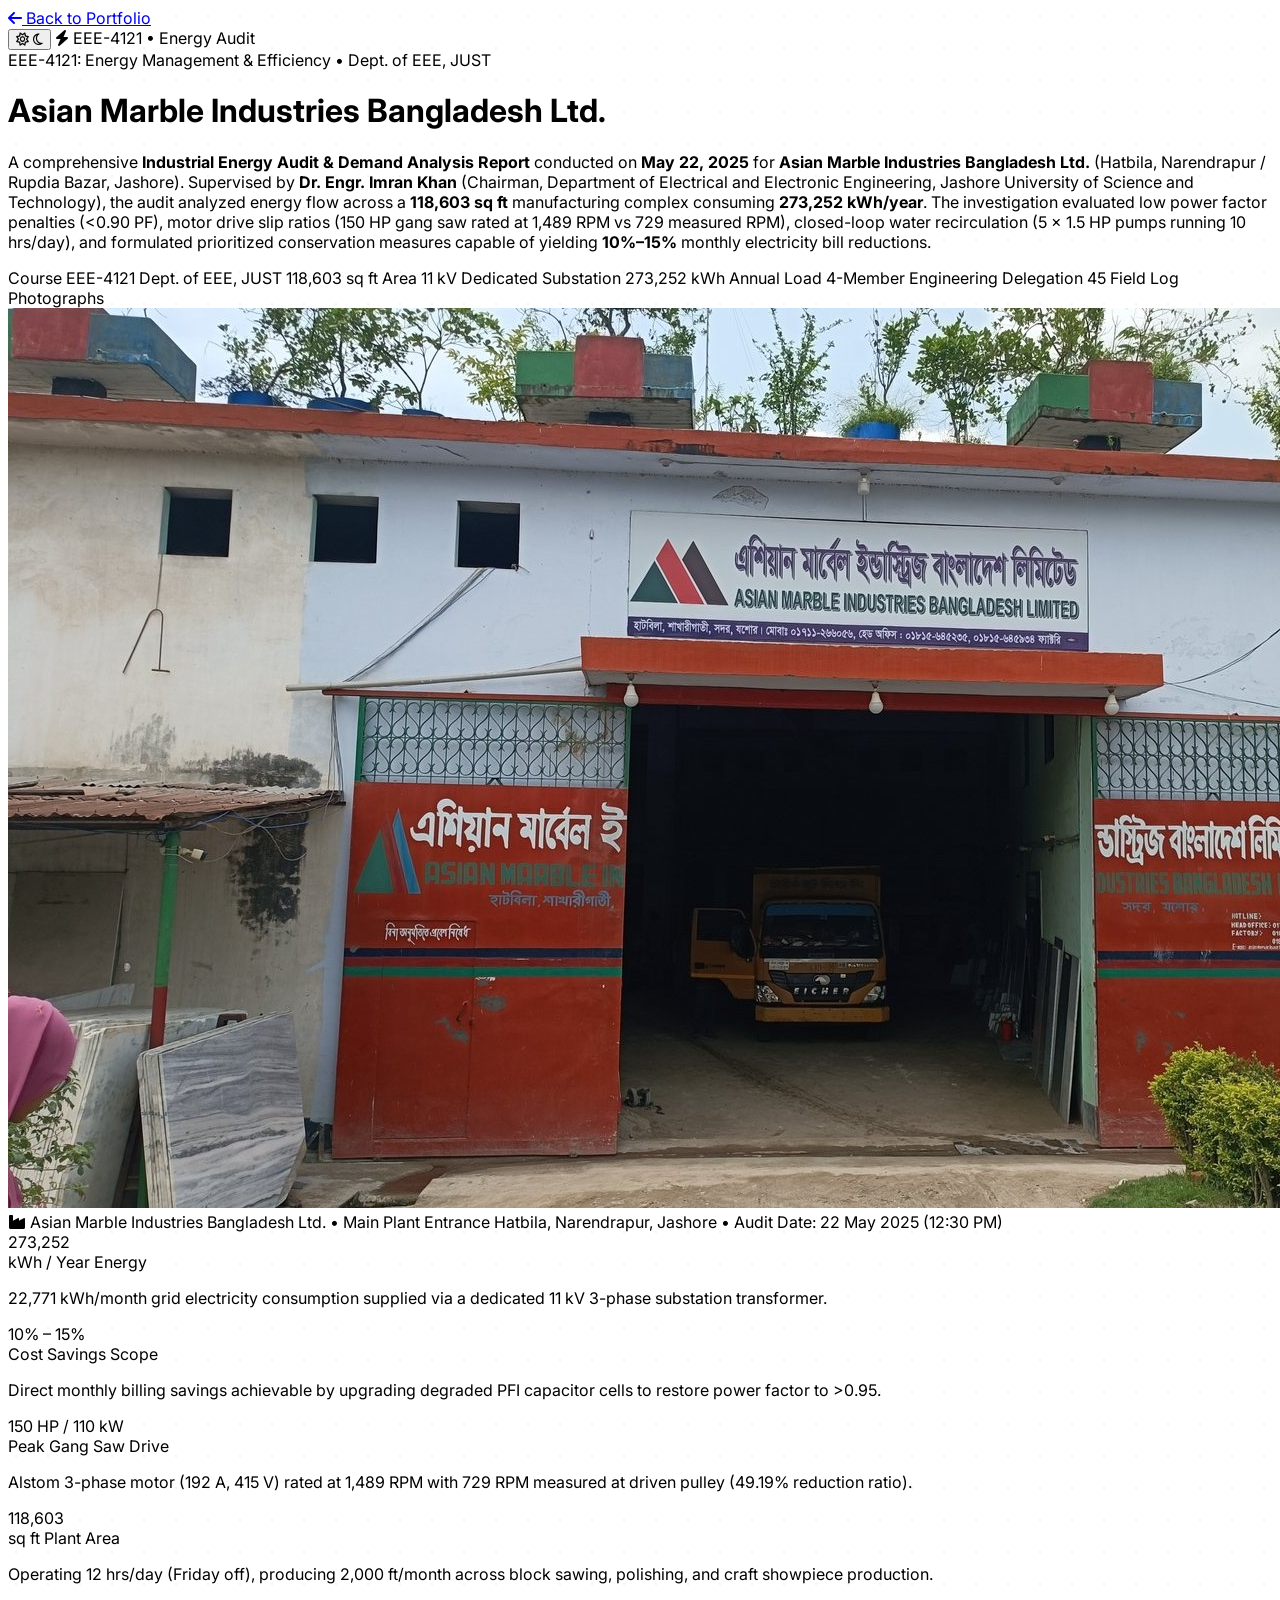
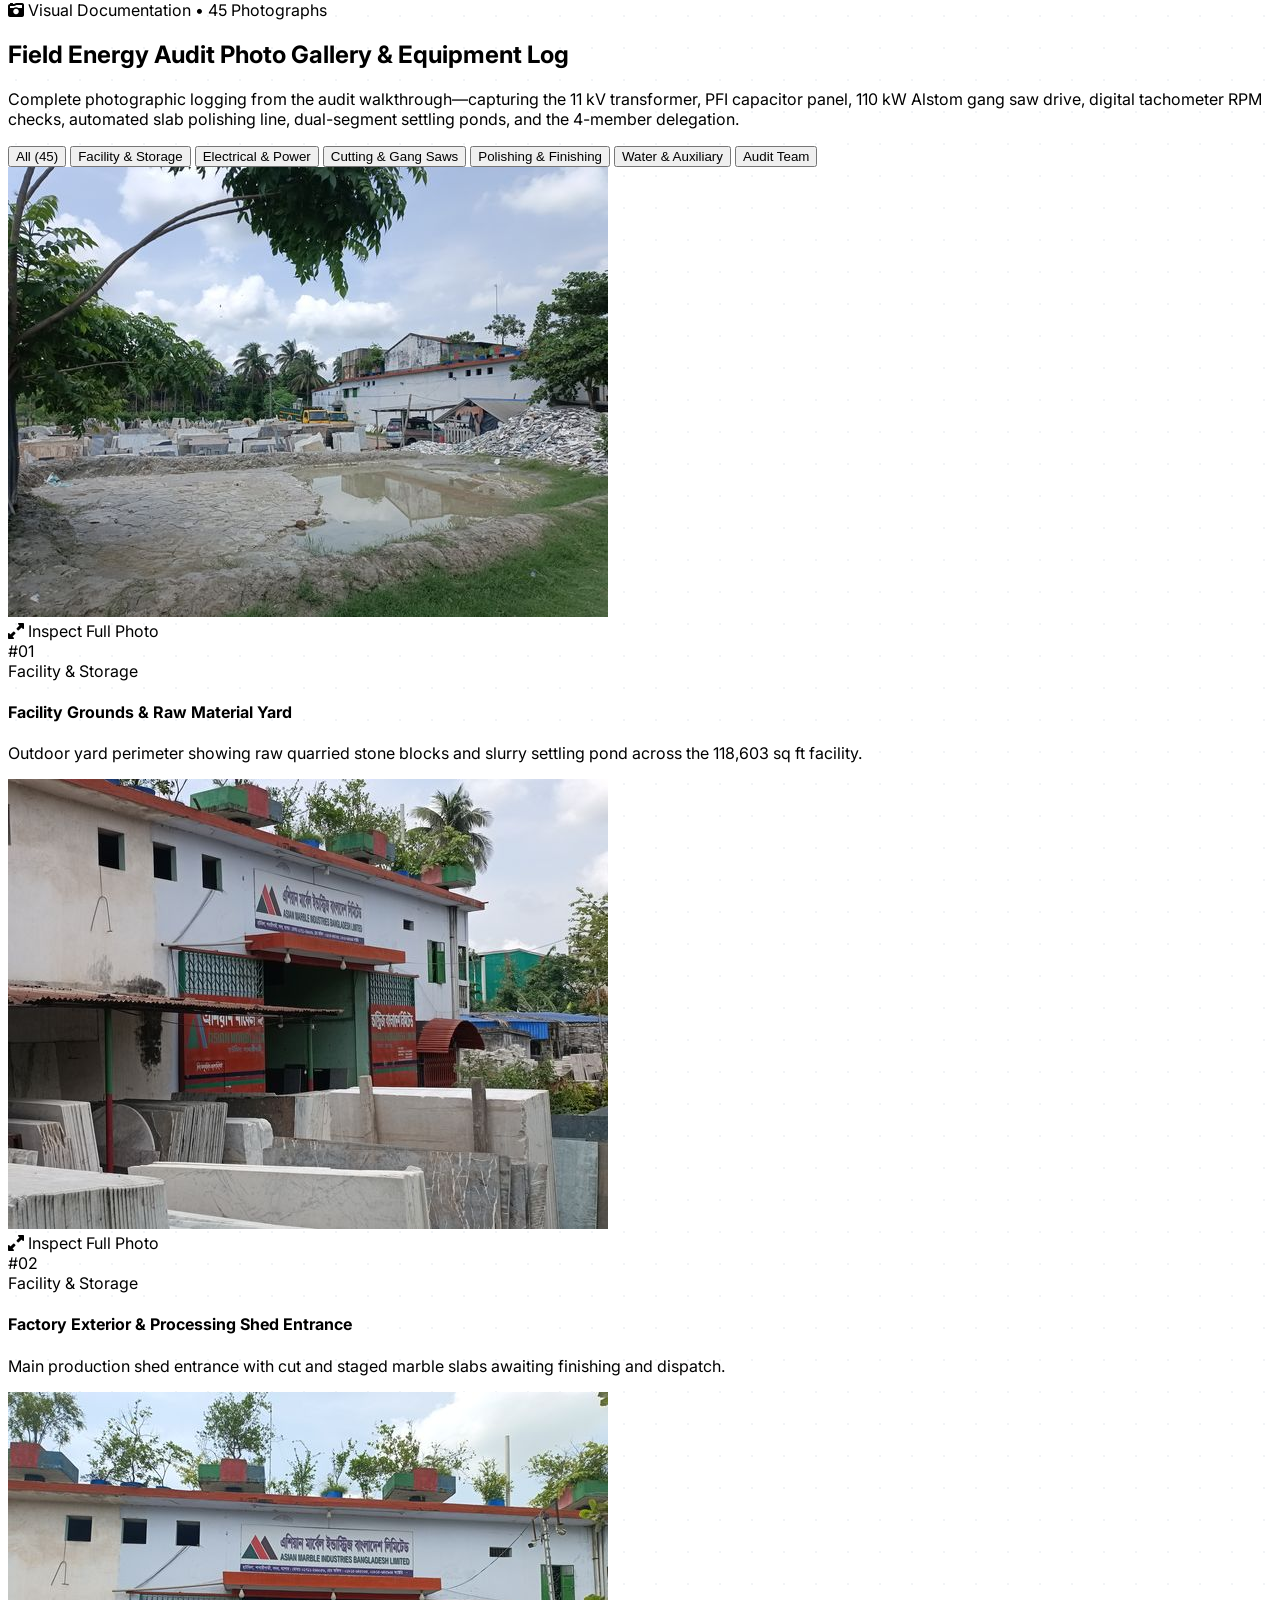
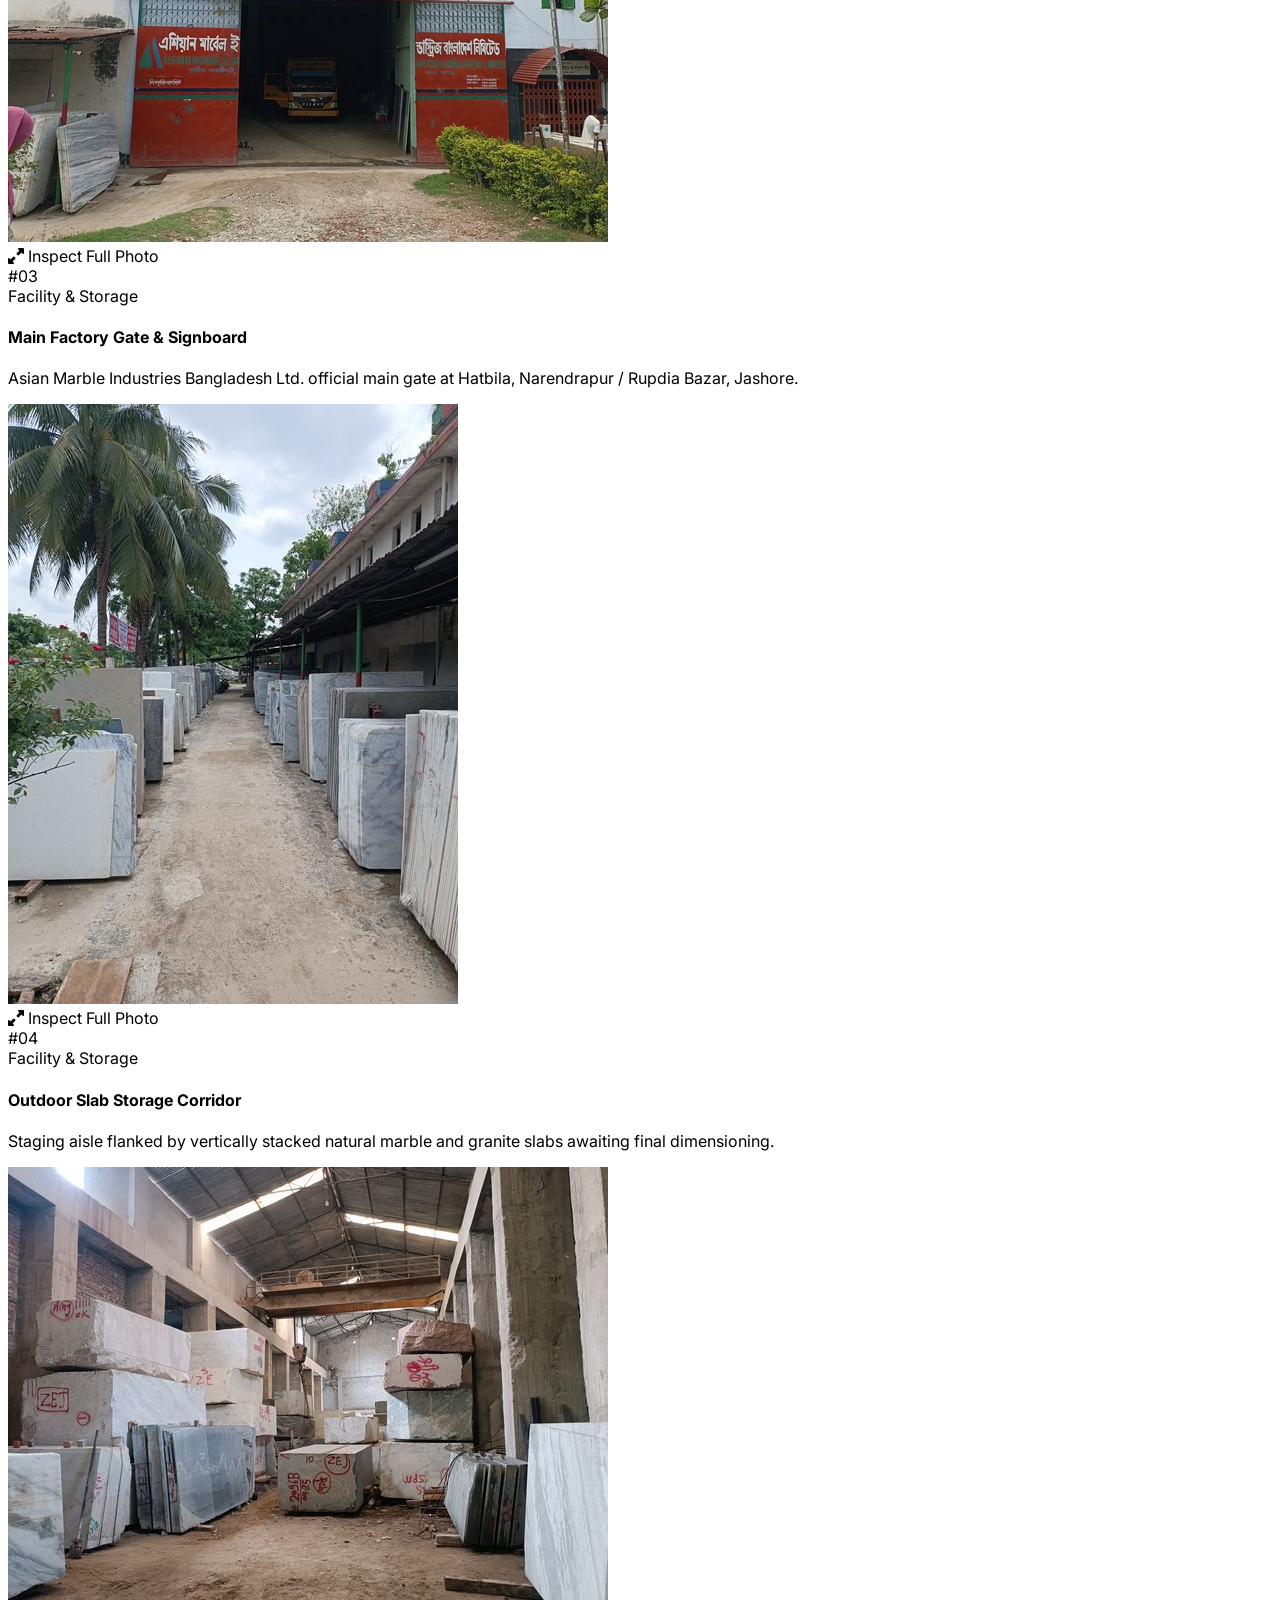
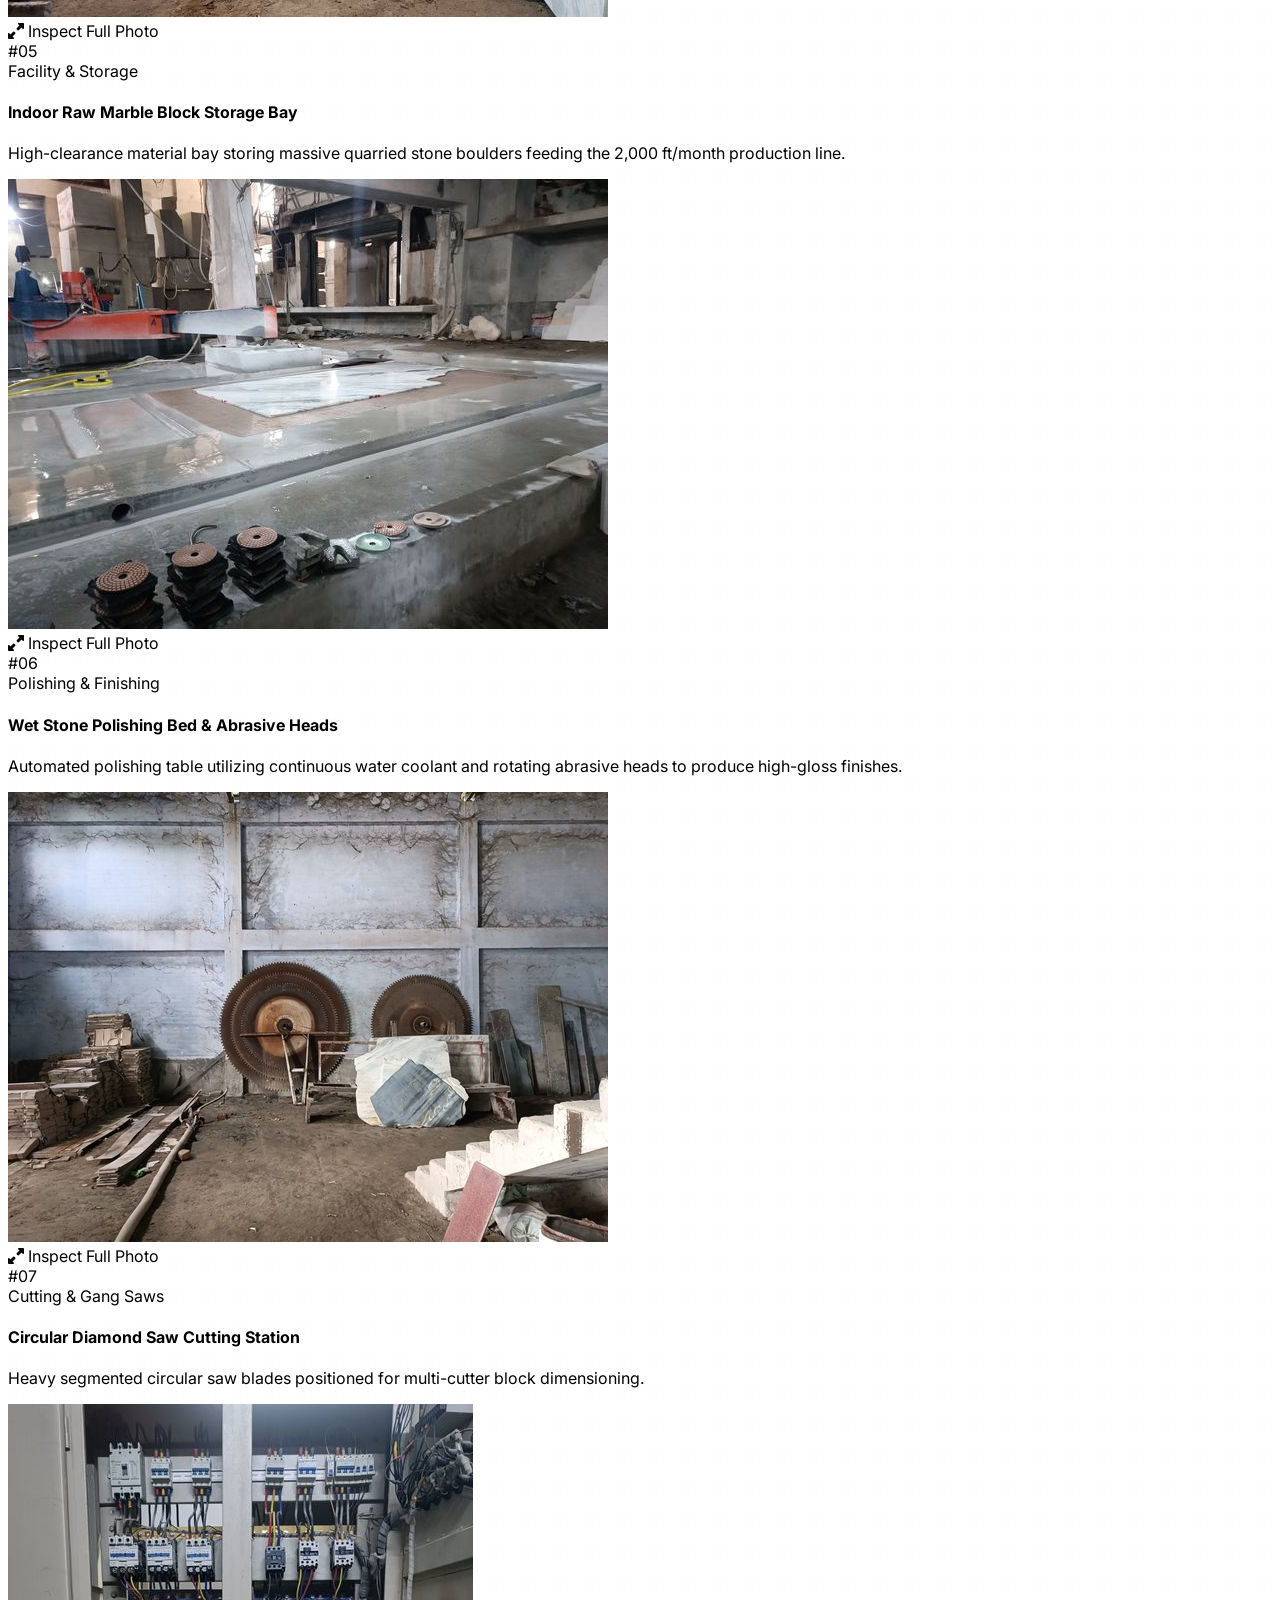
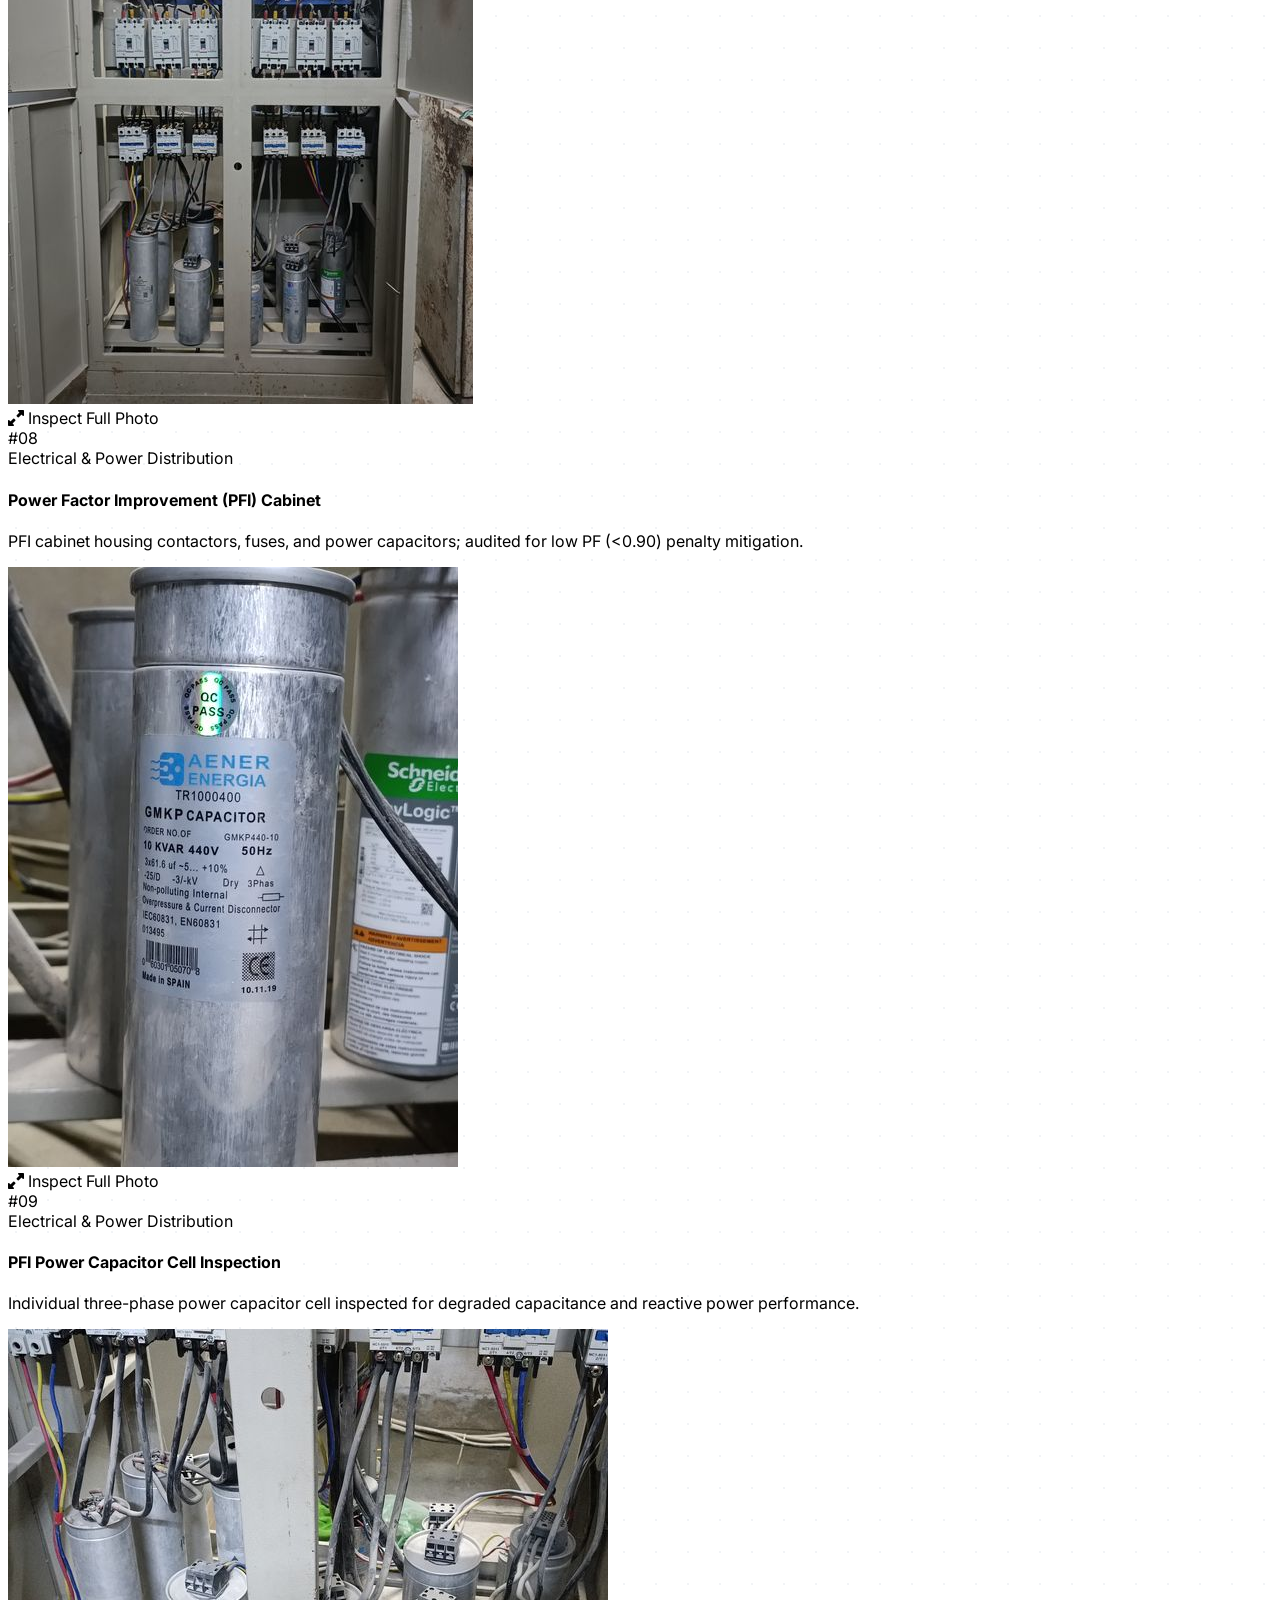
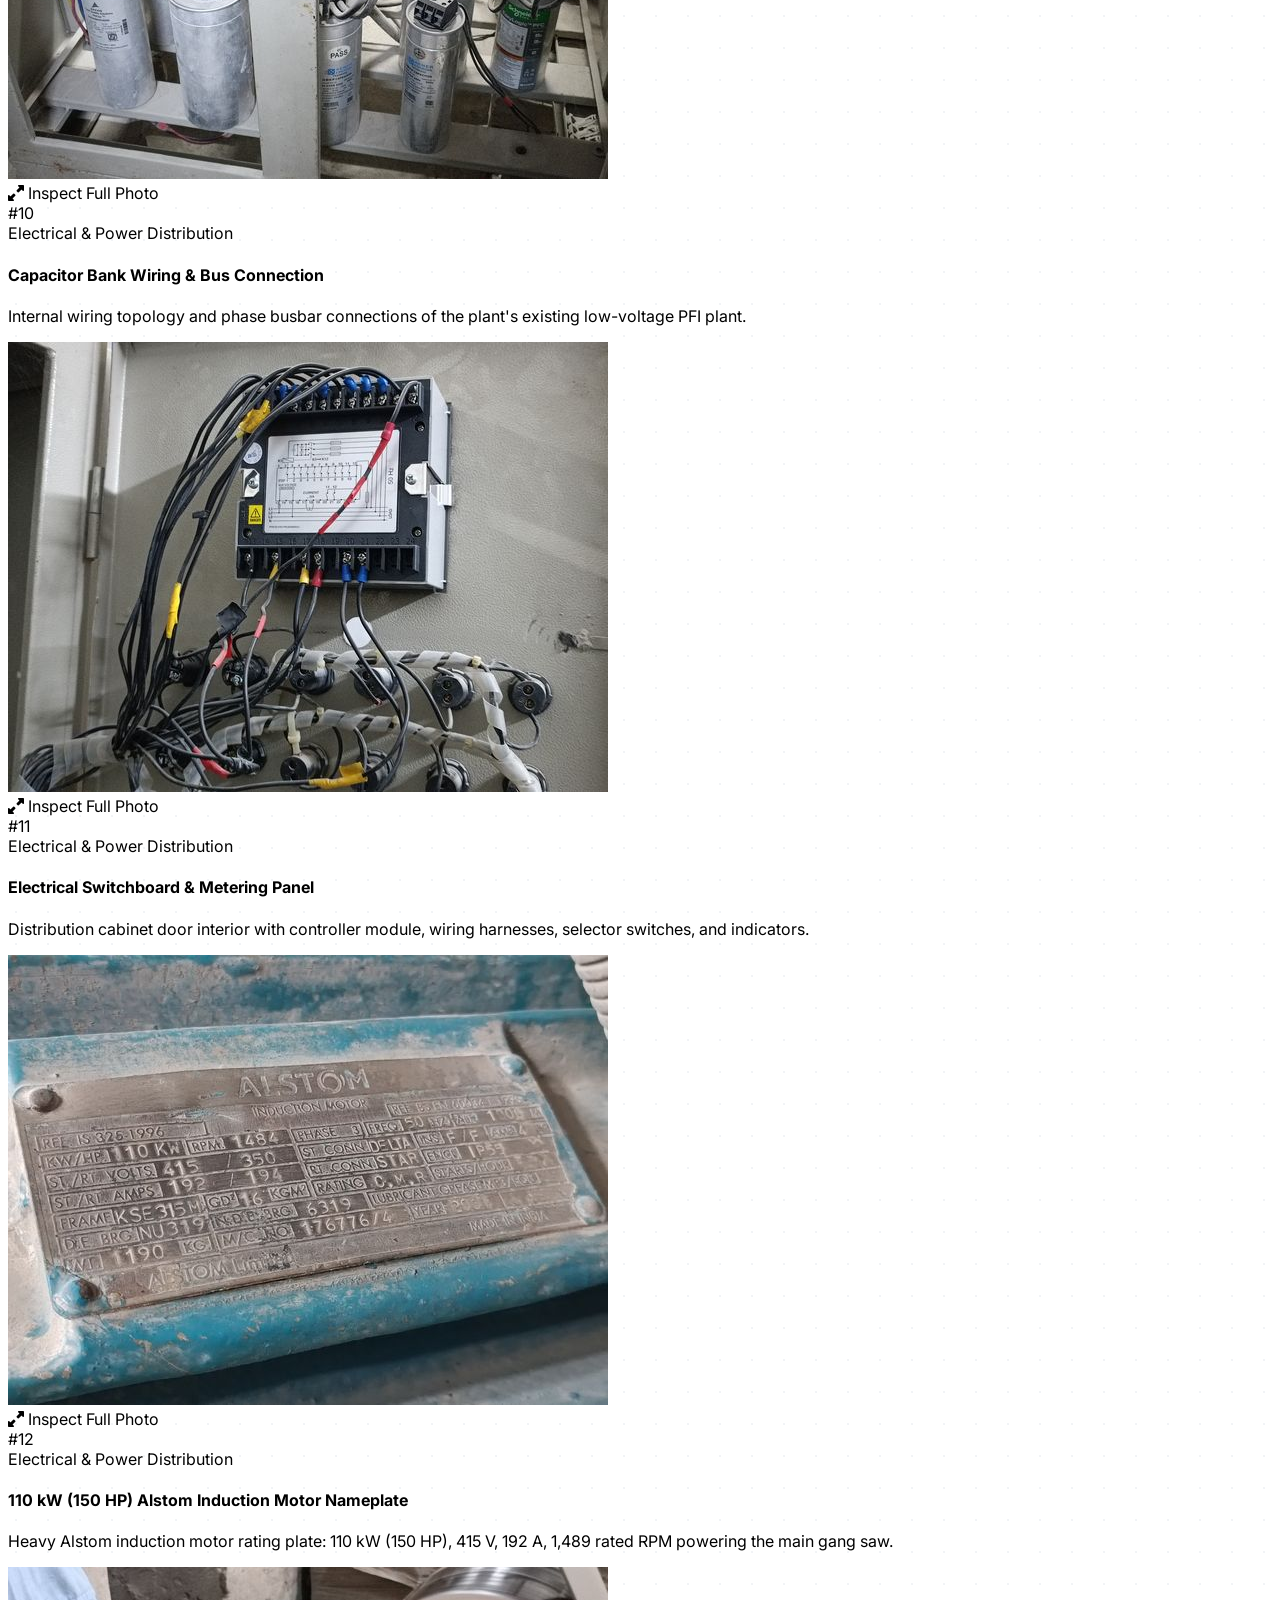
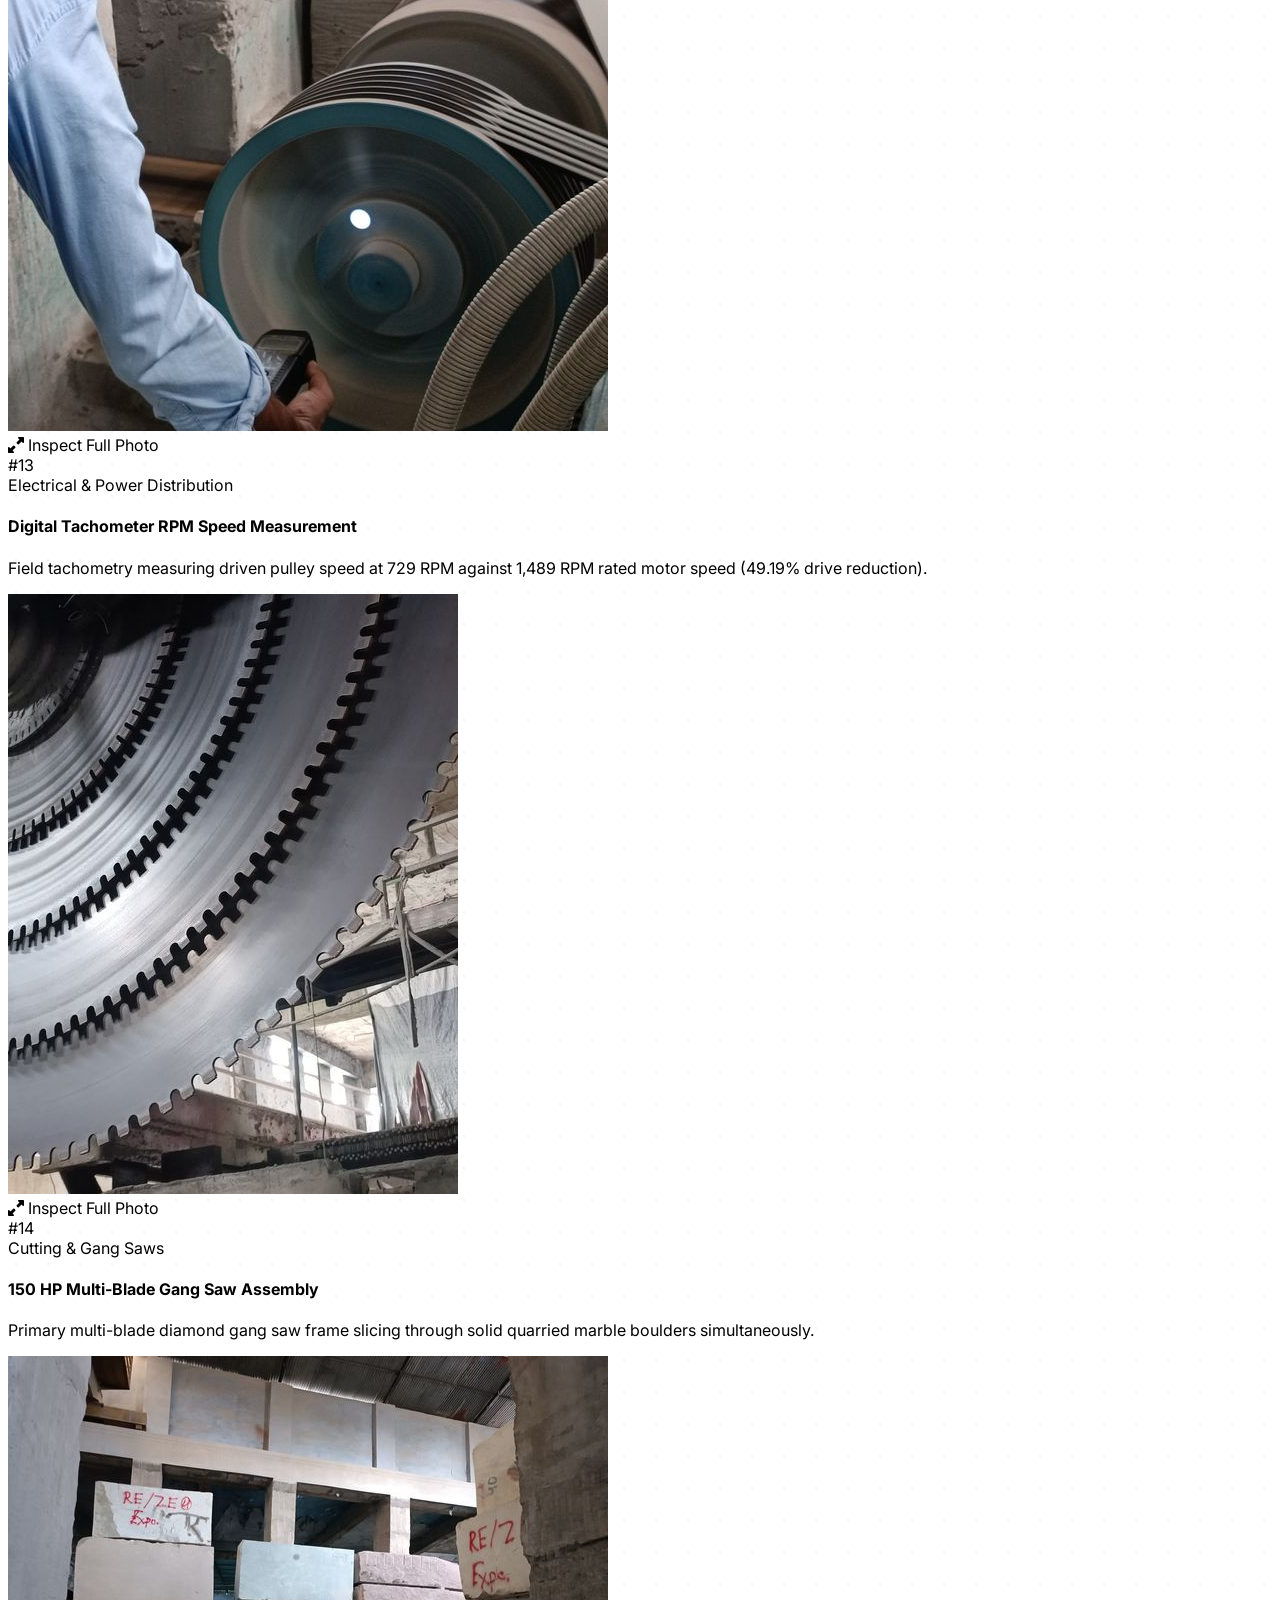
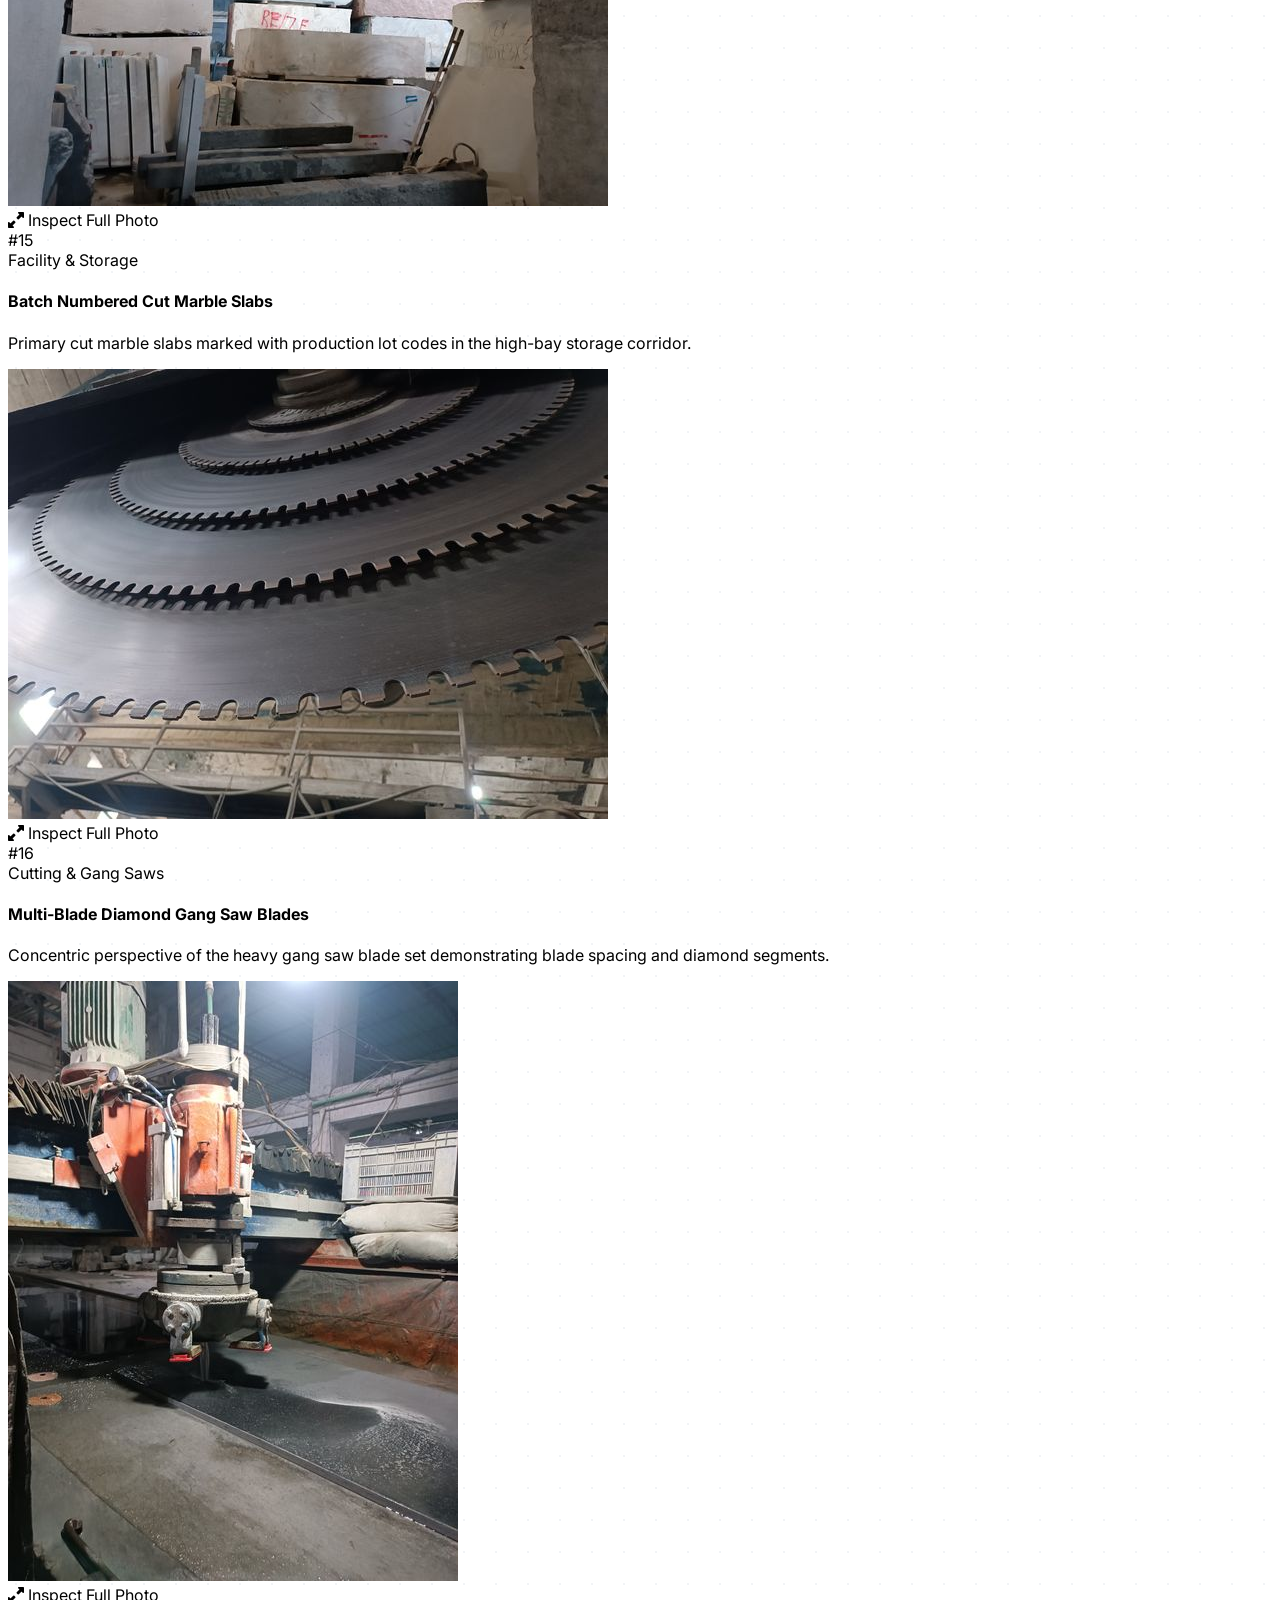
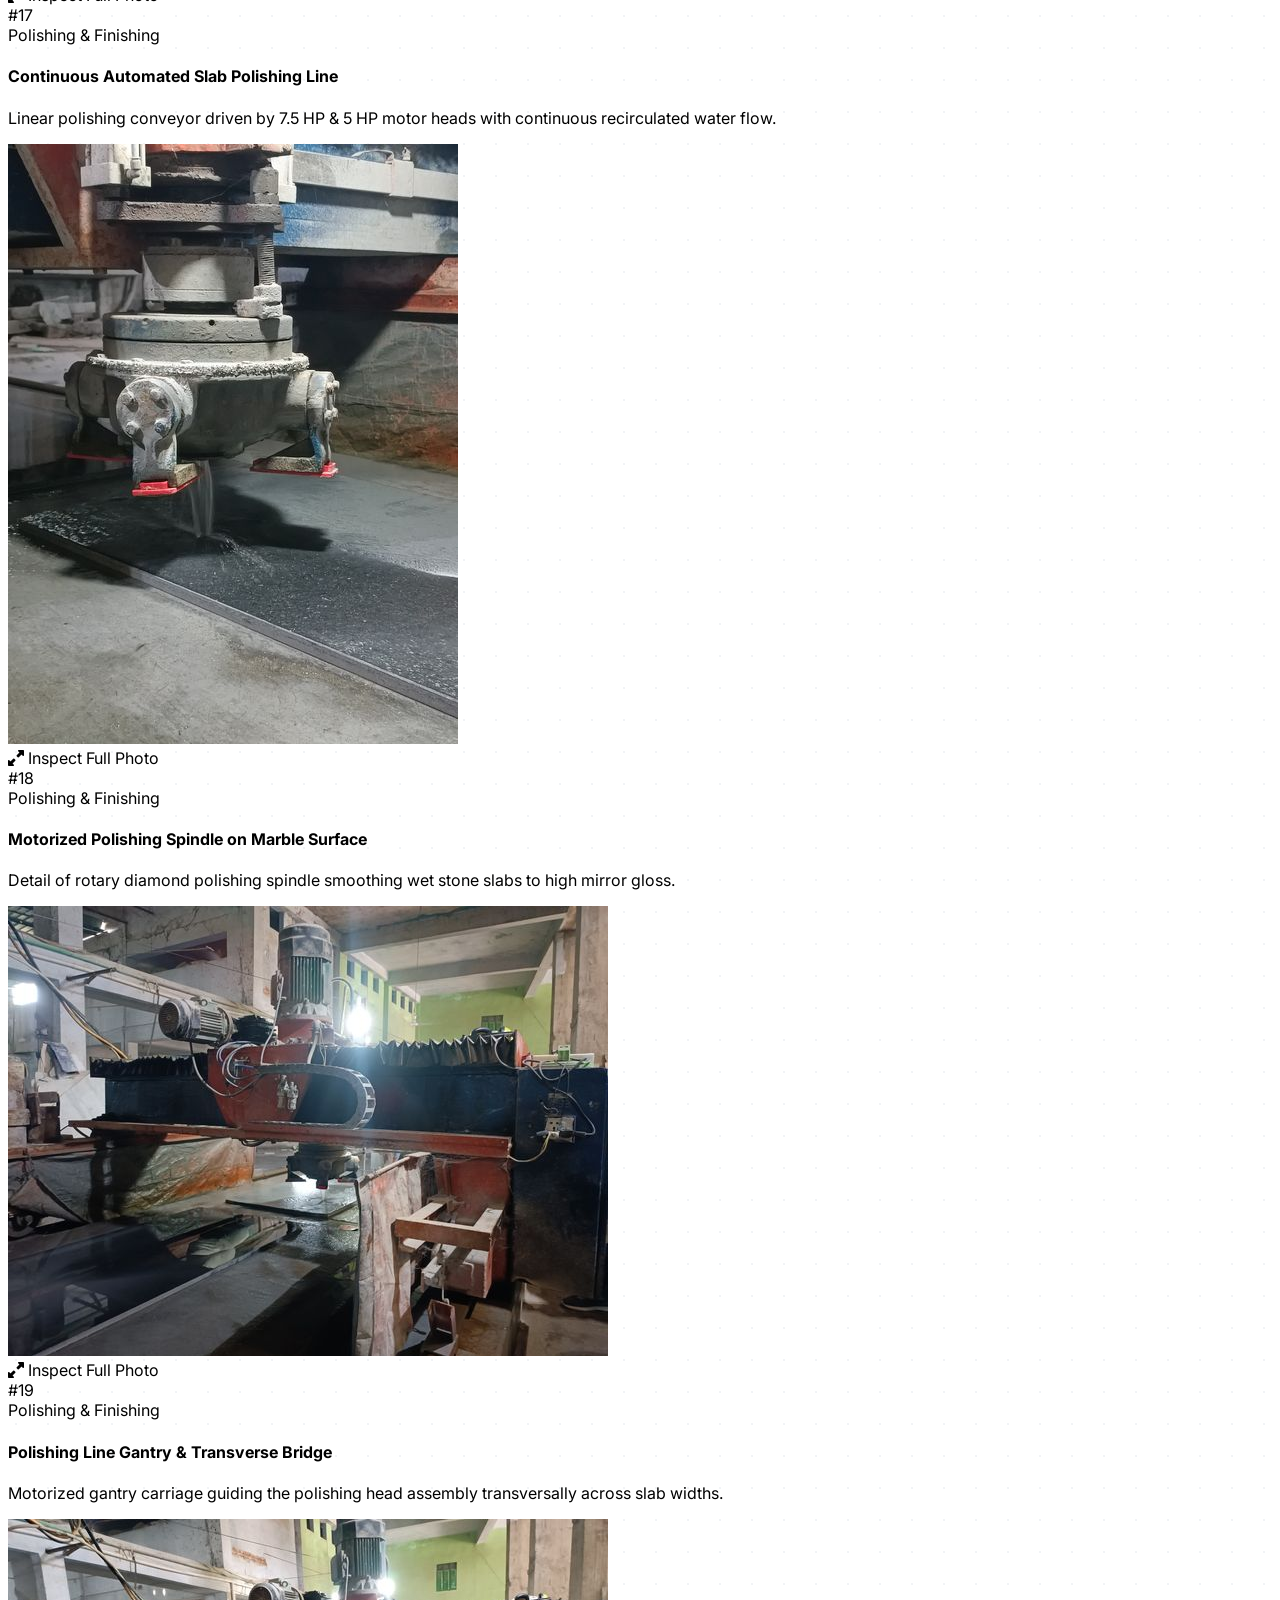
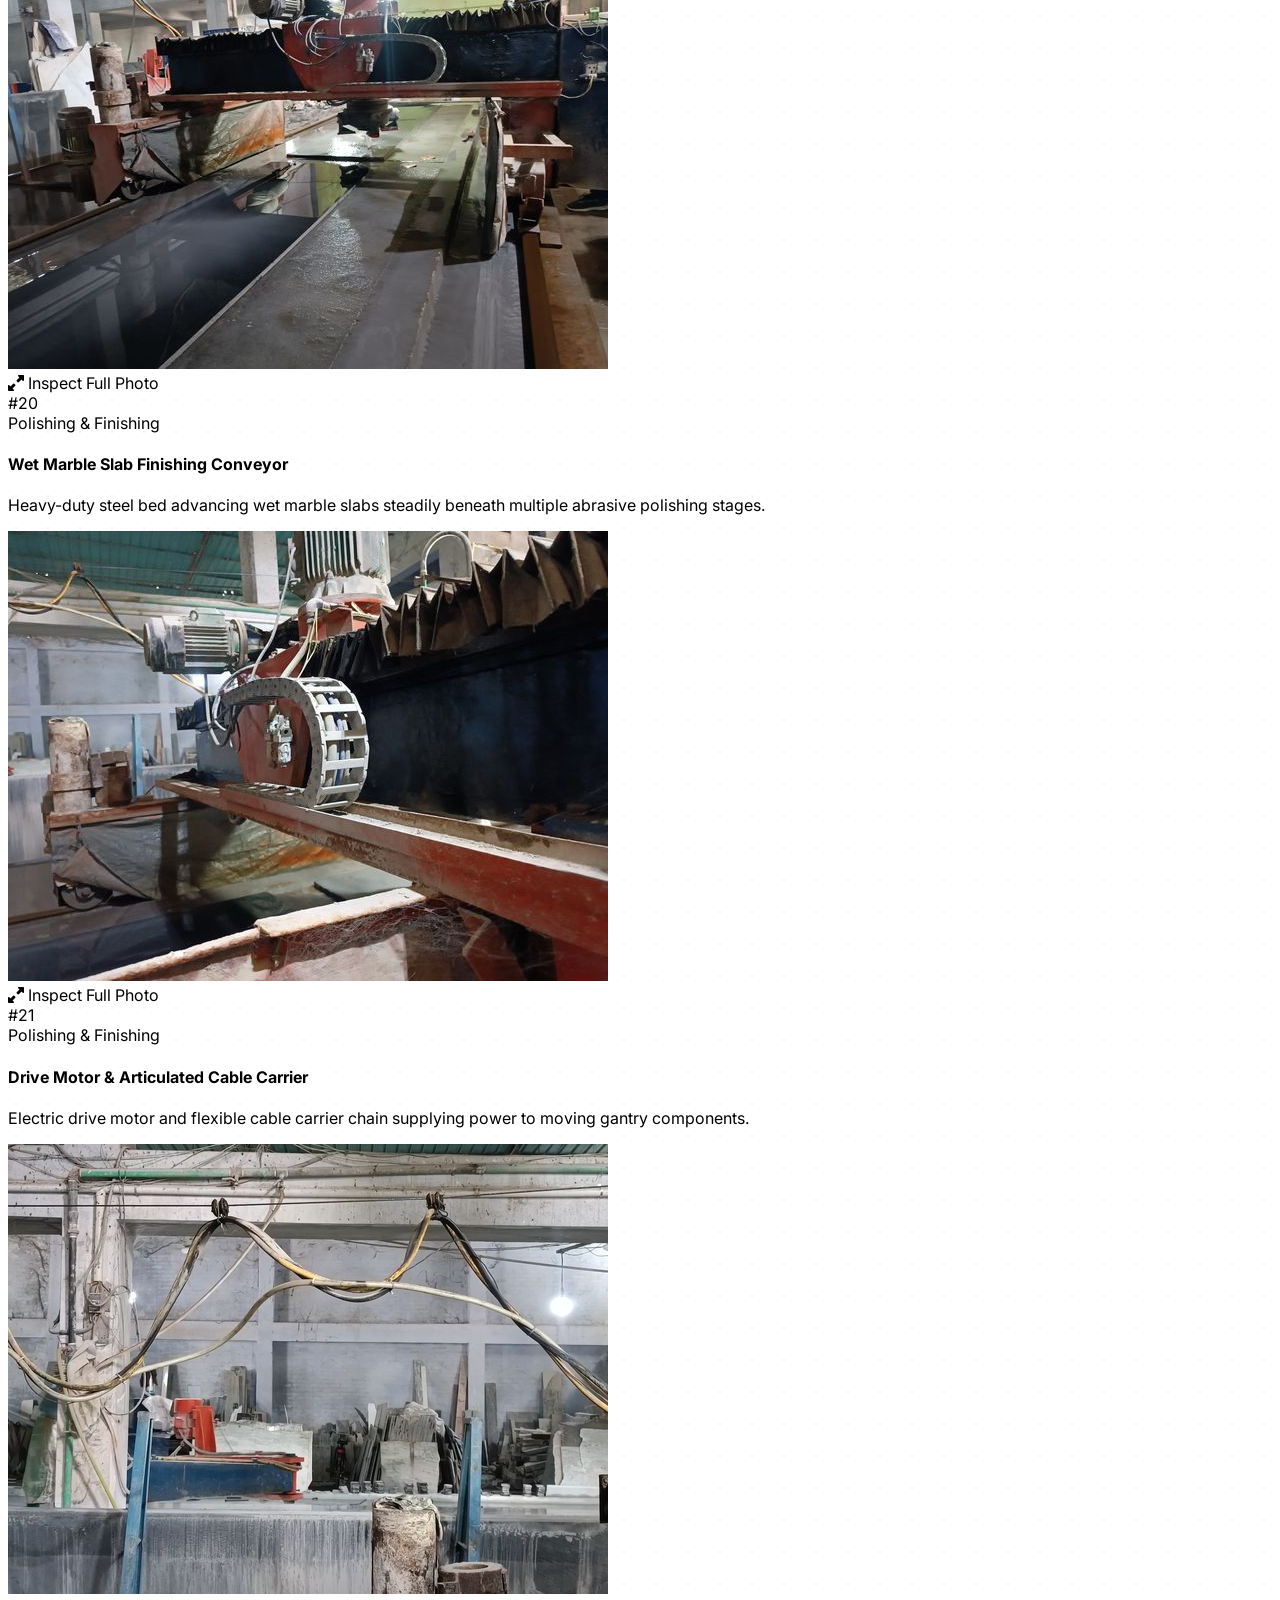
==== commit 3f052bfa: "Incorporate official EEE-4121 energy audit report findings and equipment ratings for Asian Marble In" ====
--- a/projects/asian-marble.html
+++ b/projects/asian-marble.html
@@ -4,8 +4,8 @@
   <meta charset="UTF-8">
   <meta name="viewport" content="width=device-width, initial-scale=1.0">
   <title>Asian Marble Industries — Industrial Energy Audit & Field Study | Md. Ratul Hasan</title>
-  <meta property="og:title" content="Asian Marble Industries Bangladesh Ltd. — Industrial Energy Audit">
-  <meta property="og:description" content="Comprehensive industrial energy audit and field study conducted at Asian Marble Industries Bangladesh Ltd. by a 4-member engineering team. Evaluated electrical distribution, PFI capacitor banks, motor loads, and process water recycling.">
+  <meta property="og:title" content="Asian Marble Industries Bangladesh Ltd. — Industrial Energy Audit Report">
+  <meta property="og:description" content="Technical energy audit and demand analysis for Asian Marble Industries Bangladesh Ltd. (118,603 sq ft, 273,252 kWh/yr) conducted under course EEE-4121, Dept. of EEE, JUST. Supervised by Dr. Engr. Imran Khan.">
   <meta property="og:type" content="article">
   <meta property="og:url" content="https://rh61632.github.io/projects/asian-marble.html">
   <meta property="og:image" content="https://rh61632.github.io/assets/images/thumbnails/asian-marble.jpg">
@@ -63,7 +63,7 @@
           <i class="fa-regular fa-moon text-sm hidden dark:block text-brand-300"></i>
         </button>
         <span class="px-3.5 py-1.5 rounded-full text-xs font-semibold text-brand-700 dark:text-brand-300 bg-brand-500/10 dark:bg-brand-950/60 backdrop-blur-md border border-brand-300/40 dark:border-brand-800/40 flex items-center gap-1.5 shadow-sm">
-          <i class="fa-solid fa-bolt text-xs"></i> Energy Audit Fieldwork
+          <i class="fa-solid fa-bolt text-xs"></i> EEE-4121 • Energy Audit
         </span>
       </div>
     </nav>
@@ -74,21 +74,23 @@
     <!-- Hero Header -->
     <div class="mb-10 max-w-4xl space-y-4">
       <div class="inline-flex items-center gap-2 px-3.5 py-1.5 rounded-full text-xs font-mono font-bold uppercase tracking-wider text-brand-700 dark:text-brand-300 bg-white/70 dark:bg-brand-950/50 backdrop-blur-md border border-brand-300/50 dark:border-brand-800/50 shadow-sm">
-        Industrial Energy Audit • Engineering Fieldwork
+        EEE-4121: Energy Management & Efficiency • Dept. of EEE, JUST
       </div>
       <h1 class="text-3xl sm:text-4xl lg:text-5xl font-extrabold text-slate-900 dark:text-white font-display tracking-tight leading-tight">
         Asian Marble Industries Bangladesh Ltd.
       </h1>
       <p class="text-base sm:text-lg text-slate-600 dark:text-slate-300 leading-relaxed text-justify">
-        On <strong>May 22, 2025</strong>, a collaborative <strong>4-member engineering team</strong> conducted a rigorous industrial energy audit at the manufacturing facility of <strong>Asian Marble Industries Bangladesh Ltd.</strong> located in Hatbila, Shakhari Gati, Jashore. The audit focused on end-to-end electrical distribution analysis, Power Factor Improvement (PFI) capacitor bank efficiency, mechanical motor drive profiling (up to 110 kW/150 HP), water slurry recirculation pumping systems, and pneumatic auxiliary loads to identify energy wastage and formulate data-backed optimization recommendations.
+        A comprehensive <strong>Industrial Energy Audit & Demand Analysis Report</strong> conducted on <strong>May 22, 2025</strong> for <strong>Asian Marble Industries Bangladesh Ltd.</strong> (Hatbila, Narendrapur / Rupdia Bazar, Jashore). Supervised by <strong>Dr. Engr. Imran Khan</strong> (Chairman, Department of Electrical and Electronic Engineering, Jashore University of Science and Technology), the audit analyzed energy flow across a <strong>118,603 sq ft</strong> manufacturing complex consuming <strong>273,252 kWh/year</strong>. The investigation evaluated low power factor penalties (&lt;0.90 PF), motor drive slip ratios (150 HP gang saw rated at 1,489 RPM vs 729 measured RPM), closed-loop water recirculation (5 × 1.5 HP pumps running 10 hrs/day), and formulated prioritized conservation measures capable of yielding <strong>10%–15%</strong> monthly electricity bill reductions.
       </p>
+
       <div class="flex flex-wrap gap-2 pt-2">
-        <span class="text-xs font-mono px-3 py-1 rounded-lg bg-white/60 dark:bg-white/[0.05] backdrop-blur-md border border-slate-200/70 dark:border-white/10 text-slate-700 dark:text-slate-300 shadow-sm">Asian Marble Industries Bangladesh Ltd.</span>
-        <span class="text-xs font-mono px-3 py-1 rounded-lg bg-white/60 dark:bg-white/[0.05] backdrop-blur-md border border-slate-200/70 dark:border-white/10 text-slate-700 dark:text-slate-300 shadow-sm">Hatbila, Shakhari Gati, Jashore</span>
-        <span class="text-xs font-mono px-3 py-1 rounded-lg bg-white/60 dark:bg-white/[0.05] backdrop-blur-md border border-slate-200/70 dark:border-white/10 text-slate-700 dark:text-slate-300 shadow-sm">4-Member Engineering Team</span>
-        <span class="text-xs font-mono px-3 py-1 rounded-lg bg-white/60 dark:bg-white/[0.05] backdrop-blur-md border border-slate-200/70 dark:border-white/10 text-slate-700 dark:text-slate-300 shadow-sm">22 May 2025</span>
-        <span class="text-xs font-mono px-3 py-1 rounded-lg bg-white/60 dark:bg-white/[0.05] backdrop-blur-md border border-slate-200/70 dark:border-white/10 text-slate-700 dark:text-slate-300 shadow-sm">PFI & Capacitor Banks</span>
-        <span class="text-xs font-mono px-3 py-1 rounded-lg bg-white/60 dark:bg-white/[0.05] backdrop-blur-md border border-slate-200/70 dark:border-white/10 text-slate-700 dark:text-slate-300 shadow-sm">45 Field Photographs</span>
+        <span class="text-xs font-mono px-3 py-1 rounded-lg bg-white/60 dark:bg-white/[0.05] backdrop-blur-md border border-slate-200/70 dark:border-white/10 text-slate-700 dark:text-slate-300 shadow-sm">Course EEE-4121</span>
+        <span class="text-xs font-mono px-3 py-1 rounded-lg bg-white/60 dark:bg-white/[0.05] backdrop-blur-md border border-slate-200/70 dark:border-white/10 text-slate-700 dark:text-slate-300 shadow-sm">Dept. of EEE, JUST</span>
+        <span class="text-xs font-mono px-3 py-1 rounded-lg bg-white/60 dark:bg-white/[0.05] backdrop-blur-md border border-slate-200/70 dark:border-white/10 text-slate-700 dark:text-slate-300 shadow-sm">118,603 sq ft Area</span>
+        <span class="text-xs font-mono px-3 py-1 rounded-lg bg-white/60 dark:bg-white/[0.05] backdrop-blur-md border border-slate-200/70 dark:border-white/10 text-slate-700 dark:text-slate-300 shadow-sm">11 kV Dedicated Substation</span>
+        <span class="text-xs font-mono px-3 py-1 rounded-lg bg-white/60 dark:bg-white/[0.05] backdrop-blur-md border border-slate-200/70 dark:border-white/10 text-slate-700 dark:text-slate-300 shadow-sm">273,252 kWh Annual Load</span>
+        <span class="text-xs font-mono px-3 py-1 rounded-lg bg-white/60 dark:bg-white/[0.05] backdrop-blur-md border border-slate-200/70 dark:border-white/10 text-slate-700 dark:text-slate-300 shadow-sm">4-Member Engineering Delegation</span>
+        <span class="text-xs font-mono px-3 py-1 rounded-lg bg-white/60 dark:bg-white/[0.05] backdrop-blur-md border border-slate-200/70 dark:border-white/10 text-slate-700 dark:text-slate-300 shadow-sm">45 Field Log Photographs</span>
       </div>
     </div>
 
@@ -106,32 +108,35 @@
           <i class="fa-solid fa-industry text-brand-500"></i>
           Asian Marble Industries Bangladesh Ltd. • Main Plant Entrance
         </span>
-        <span class="font-mono text-slate-400 text-[11px]">Hatbila, Shakhari Gati, Jashore • Audit Date: 22 May 2025</span>
+        <span class="font-mono text-slate-400 text-[11px]">Hatbila, Narendrapur, Jashore • Audit Date: 22 May 2025 (12:30 PM)</span>
       </div>
     </div>
 
-    <!-- Highlights Grid -->
+    <!-- Highlights Grid (Verified Report Metrics) -->
     <div class="grid grid-cols-1 sm:grid-cols-2 lg:grid-cols-4 gap-5 mb-14">
       <div class="p-6 rounded-2xl bg-white/70 dark:bg-surface-card/60 backdrop-blur-xl border border-brand-300/80 dark:border-brand-800/60 shadow-[0_8px_30px_rgb(0,0,0,0.04)] dark:shadow-[0_8px_30px_rgb(0,0,0,0.25)] relative overflow-hidden">
         <div class="absolute top-0 right-0 w-16 h-16 bg-brand-500/10 rounded-bl-full pointer-events-none"></div>
-        <div class="text-3xl font-extrabold text-brand-600 dark:text-brand-400 font-display">4 Members</div>
-        <div class="text-xs font-mono text-slate-400 uppercase mt-1">Audit Team</div>
-        <p class="text-xs text-slate-600 dark:text-slate-300 mt-2">Collaborative engineering delegation conducting on-site measurement, logging, and energy assessment.</p>
-      </div>
+        <div class="text-3xl font-extrabold text-brand-600 dark:text-brand-400 font-display">273,252</div>
+        <div class="text-xs font-mono text-slate-400 uppercase mt-1">kWh / Year Energy</div>
+        <p class="text-xs text-slate-600 dark:text-slate-300 mt-2">22,771 kWh/month grid electricity consumption supplied via a dedicated 11 kV 3-phase substation transformer.</p>
+      </div>
+
       <div class="p-6 rounded-2xl bg-white/70 dark:bg-surface-card/60 backdrop-blur-xl border border-white/80 dark:border-white/10 shadow-[0_8px_30px_rgb(0,0,0,0.04)] dark:shadow-[0_8px_30px_rgb(0,0,0,0.25)]">
-        <div class="text-3xl font-extrabold text-sky-600 dark:text-sky-400 font-display">110 kW</div>
-        <div class="text-xs font-mono text-slate-400 uppercase mt-1">Peak Motor Rating</div>
-        <p class="text-xs text-slate-600 dark:text-slate-300 mt-2">Heavy 3-phase induction motors (150 HP, 192 A) driving gang saw blocks and multi-disc cutting heads.</p>
-      </div>
+        <div class="text-3xl font-extrabold text-sky-600 dark:text-sky-400 font-display">10% – 15%</div>
+        <div class="text-xs font-mono text-slate-400 uppercase mt-1">Cost Savings Scope</div>
+        <p class="text-xs text-slate-600 dark:text-slate-300 mt-2">Direct monthly billing savings achievable by upgrading degraded PFI capacitor cells to restore power factor to &gt;0.95.</p>
+      </div>
+
       <div class="p-6 rounded-2xl bg-white/70 dark:bg-surface-card/60 backdrop-blur-xl border border-white/80 dark:border-white/10 shadow-[0_8px_30px_rgb(0,0,0,0.04)] dark:shadow-[0_8px_30px_rgb(0,0,0,0.25)]">
-        <div class="text-3xl font-extrabold text-emerald-600 dark:text-emerald-400 font-display">PFI System</div>
-        <div class="text-xs font-mono text-slate-400 uppercase mt-1">Power Factor Bank</div>
-        <p class="text-xs text-slate-600 dark:text-slate-300 mt-2">Dedicated capacitor banks examined for reactive power compensation and low-power-factor penalty mitigation.</p>
-      </div>
+        <div class="text-3xl font-extrabold text-emerald-600 dark:text-emerald-400 font-display">150 HP / 110 kW</div>
+        <div class="text-xs font-mono text-slate-400 uppercase mt-1">Peak Gang Saw Drive</div>
+        <p class="text-xs text-slate-600 dark:text-slate-300 mt-2">Alstom 3-phase motor (192 A, 415 V) rated at 1,489 RPM with 729 RPM measured at driven pulley (49.19% reduction ratio).</p>
+      </div>
+
       <div class="p-6 rounded-2xl bg-white/70 dark:bg-surface-card/60 backdrop-blur-xl border border-white/80 dark:border-white/10 shadow-[0_8px_30px_rgb(0,0,0,0.04)] dark:shadow-[0_8px_30px_rgb(0,0,0,0.25)]">
-        <div class="text-3xl font-extrabold text-amber-600 dark:text-amber-400 font-display">45 Photos</div>
-        <div class="text-xs font-mono text-slate-400 uppercase mt-1">Visual Chronicle</div>
-        <p class="text-xs text-slate-600 dark:text-slate-300 mt-2">Exhaustive photographic documentation covering switchgear, machinery, slurry recycling, and field testing.</p>
+        <div class="text-3xl font-extrabold text-amber-600 dark:text-amber-400 font-display">118,603</div>
+        <div class="text-xs font-mono text-slate-400 uppercase mt-1">sq ft Plant Area</div>
+        <p class="text-xs text-slate-600 dark:text-slate-300 mt-2">Operating 12 hrs/day (Friday off), producing 2,000 ft/month across block sawing, polishing, and craft showpiece production.</p>
       </div>
     </div>
 
@@ -146,7 +151,7 @@
           Field Energy Audit Photo Gallery & Equipment Log
         </h2>
         <p class="text-xs sm:text-sm text-slate-500 dark:text-slate-400 mt-1 max-w-2xl">
-          Visual documentation of the energy audit walkthrough at Asian Marble Industries—capturing switchgear panels, PFI capacitor banks, motor tachometer speed checks, multi-blade gang saws, automated slab polishing lines, and slurry water settling systems.
+          Complete photographic logging from the audit walkthrough—capturing the 11 kV transformer, PFI capacitor panel, 110 kW Alstom gang saw drive, digital tachometer RPM checks, automated slab polishing line, dual-segment settling ponds, and the 4-member delegation.
         </p>
 
         <!-- Gallery Category Filter Pills -->
@@ -169,122 +174,333 @@
     <div class="grid grid-cols-1 lg:grid-cols-12 gap-10 mb-16">
       <div class="lg:col-span-8 space-y-10">
 
-        <!-- Narrative Overview -->
+        <!-- Academic & Organizational Context -->
         <section class="space-y-4">
           <h2 class="text-2xl font-bold font-display text-slate-900 dark:text-white flex items-center gap-2.5">
-            <i class="fa-solid fa-clipboard-check text-brand-600 dark:text-brand-400 text-lg"></i>
-            Audit Scope & Industrial Context
+            <i class="fa-solid fa-graduation-cap text-brand-600 dark:text-brand-400 text-lg"></i>
+            Academic Framework & Institutional Context
           </h2>
           <p class="text-sm sm:text-base text-slate-600 dark:text-slate-300 leading-relaxed text-justify">
-            <strong>Asian Marble Industries Bangladesh Ltd.</strong> is a prominent stone manufacturing and slab processing enterprise headquartered in Jashore. The processing facility transforms raw natural stone and imported marble blocks into precision-finished tiles, kitchen tops, and dimensioned architectural slabs through heavy mechanical sawing, water-lubricated milling, and multistage polishing.
-          </p>
-          <p class="text-sm sm:text-base text-slate-600 dark:text-slate-300 leading-relaxed text-justify">
-            Given the continuous operation of high-power three-phase induction motors (ranging from 15 kW up to 110 kW), continuous pumping loads for slurry water recycling, and pneumatic actuation systems, energy expenditures constitute a major portion of operational costs. The 4-member engineering audit team was tasked with performing a comprehensive facility walkthrough, documenting electrical balance, examining Power Factor Improvement (PFI) mechanisms, and identifying specific avenues to reduce kW consumption and optimize plant utility.
+            This field energy audit was conducted as part of the academic curriculum for <strong>EEE-4121: Energy Management & Efficiency</strong>, under the <strong>Department of Electrical and Electronic Engineering (EEE), Jashore University of Science and Technology (JUST)</strong>. The investigation was supervised by <strong>Dr. Engr. Imran Khan</strong> (Associate Professor & Chairman, Dept. of EEE, JUST), and performed on-site with the full cooperation and official sign-off of Asian Marble Industries Bangladesh Ltd.
           </p>
           <div class="p-5 rounded-2xl bg-brand-500/[0.06] dark:bg-brand-950/40 backdrop-blur-md border border-brand-300/40 dark:border-brand-900/40 text-xs sm:text-sm text-slate-700 dark:text-slate-300 leading-relaxed italic shadow-sm">
-            <span class="font-bold text-brand-700 dark:text-brand-400 font-display block mb-1.5 not-italic">Core Audit Objective:</span>
-            "Identify electrical power factor deficiencies, quantify motor running conditions and transmission belt slippage, evaluate water recirculation pump efficiencies, and recommend actionable energy management protocols that enhance equipment longevity while delivering measurable monthly electricity savings."
+            <span class="font-bold text-brand-700 dark:text-brand-400 font-display block mb-1.5 not-italic">Executive Summary Finding:</span>
+            "The facility consumes an average of 22,771 kWh monthly (273,252 kWh annually) exclusively from grid supply. Because the operational power factor consistently lags below 0.90 due to aging and degraded PFI capacitor banks, the plant regularly incurs penalty charges on monthly utility statements. Upgrading the PFI system to achieve PF &gt; 0.95 presents an immediate 10%–15% cost savings opportunity without disrupting throughput."
           </div>
         </section>
 
-        <!-- Technical Deep Dive -->
+        <!-- Process Flow & Operating Profile -->
+        <section class="space-y-4">
+          <h2 class="text-2xl font-bold font-display text-slate-900 dark:text-white flex items-center gap-2.5">
+            <i class="fa-solid fa-network-wired text-brand-600 dark:text-brand-400 text-lg"></i>
+            Industrial Process Flow & Plant Profile
+          </h2>
+          <p class="text-sm sm:text-base text-slate-600 dark:text-slate-300 leading-relaxed text-justify">
+            Asian Marble Industries operates across <strong>118,603 sq ft</strong> of processing sheds and slab yards. The operating schedule spans <strong>12 hours per day</strong> (with Friday off), supported by 4 executives, 20 factory operators, 1 resident engineer, and an electrician responsible for energy monitoring (Md. Asmat Ali). Production averages <strong>2,000 ft/month</strong> (~15 quarried boulders).
+          </p>
+
+          <!-- Process Flow Graphic Representation -->
+          <div class="p-4 sm:p-5 rounded-2xl bg-white/60 dark:bg-white/[0.04] border border-slate-200/70 dark:border-white/[0.08] shadow-sm">
+            <div class="text-xs font-mono font-bold text-slate-400 uppercase mb-3">Facility Process Sequence:</div>
+            <div class="grid grid-cols-2 sm:grid-cols-3 md:grid-cols-6 gap-2 text-center text-xs">
+              <div class="p-3 rounded-xl bg-brand-500/10 dark:bg-brand-950/60 border border-brand-300/40 dark:border-brand-800/40 font-semibold text-slate-800 dark:text-slate-200">
+                1. Raw Marble
+              </div>
+              <div class="p-3 rounded-xl bg-white/80 dark:bg-surface-card border border-slate-200/60 dark:border-white/10 font-semibold text-slate-800 dark:text-slate-200">
+                2. Cutting
+              </div>
+              <div class="p-3 rounded-xl bg-white/80 dark:bg-surface-card border border-slate-200/60 dark:border-white/10 font-semibold text-slate-800 dark:text-slate-200">
+                3. Polishing
+              </div>
+              <div class="p-3 rounded-xl bg-white/80 dark:bg-surface-card border border-slate-200/60 dark:border-white/10 font-semibold text-slate-800 dark:text-slate-200">
+                4. Washing
+              </div>
+              <div class="p-3 rounded-xl bg-white/80 dark:bg-surface-card border border-slate-200/60 dark:border-white/10 font-semibold text-slate-800 dark:text-slate-200">
+                5. Crane Move
+              </div>
+              <div class="p-3 rounded-xl bg-emerald-500/10 dark:bg-emerald-950/60 border border-emerald-300/40 dark:border-emerald-800/40 font-semibold text-slate-800 dark:text-slate-200">
+                6. Packing
+              </div>
+            </div>
+          </div>
+        </section>
+
+        <!-- Equipment Inventory & Power Load Table -->
+        <section class="space-y-4">
+          <h2 class="text-2xl font-bold font-display text-slate-900 dark:text-white flex items-center gap-2.5">
+            <i class="fa-solid fa-table-list text-brand-600 dark:text-brand-400 text-lg"></i>
+            Key Equipment Inventory & Measured Load Profiles
+          </h2>
+          <p class="text-sm sm:text-base text-slate-600 dark:text-slate-300 leading-relaxed text-justify">
+            The following table synthesizes the major mechanical and electrical loads audited on-site, compiled from machinery rating plates, digital tachometry, and field logs:
+          </p>
+
+          <div class="overflow-x-auto rounded-2xl border border-slate-200/70 dark:border-white/10 bg-white/60 dark:bg-surface-card/60 backdrop-blur-xl shadow-sm">
+            <table class="w-full text-left text-xs sm:text-sm">
+              <thead class="bg-slate-100/80 dark:bg-white/[0.05] border-b border-slate-200/70 dark:border-white/10 font-mono text-[11px] text-slate-600 dark:text-slate-300 uppercase">
+                <tr>
+                  <th class="py-3 px-4">Equipment / Subsystem</th>
+                  <th class="py-3 px-4">Rated Rating</th>
+                  <th class="py-3 px-4">Operating Details & Measured Data</th>
+                  <th class="py-3 px-4">Audit Status</th>
+                </tr>
+              </thead>
+              <tbody class="divide-y divide-slate-200/60 dark:divide-white/[0.06] text-xs">
+                <tr>
+                  <td class="py-3 px-4 font-semibold text-slate-900 dark:text-white">Primary Marble Gang Saw</td>
+                  <td class="py-3 px-4 font-mono text-brand-600 dark:text-brand-400 font-bold">150 HP (110 kW)</td>
+                  <td class="py-3 px-4 text-slate-600 dark:text-slate-300">Alstom 3-phase motor, 415V, 192A. Rated 1,489 RPM; Tachometer measured 729 RPM on driven pulley (49.19% pulley reduction).</td>
+                  <td class="py-3 px-4"><span class="px-2 py-0.5 rounded text-[10px] font-mono font-semibold bg-emerald-500/10 text-emerald-600 dark:text-emerald-400 border border-emerald-500/20">Audited</span></td>
+                </tr>
+                <tr>
+                  <td class="py-3 px-4 font-semibold text-slate-900 dark:text-white">Multi-Cutter Sawing Systems</td>
+                  <td class="py-3 px-4 font-mono text-brand-600 dark:text-brand-400 font-bold">60 HP (45 kW)</td>
+                  <td class="py-3 px-4 text-slate-600 dark:text-slate-300">Secondary block slitting and edge trimming with multiple circular diamond blades and water lubrication.</td>
+                  <td class="py-3 px-4"><span class="px-2 py-0.5 rounded text-[10px] font-mono font-semibold bg-emerald-500/10 text-emerald-600 dark:text-emerald-400 border border-emerald-500/20">Audited</span></td>
+                </tr>
+                <tr>
+                  <td class="py-3 px-4 font-semibold text-slate-900 dark:text-white">Overhead Crane & Winch Gantry</td>
+                  <td class="py-3 px-4 font-mono text-brand-600 dark:text-brand-400 font-bold">10 HP, 5 HP, 5 HP</td>
+                  <td class="py-3 px-4 text-slate-600 dark:text-slate-300">Heavy winch drum and reduction gearbox maneuvering multi-ton raw blocks across 118,603 sq ft floor.</td>
+                  <td class="py-3 px-4"><span class="px-2 py-0.5 rounded text-[10px] font-mono font-semibold bg-emerald-500/10 text-emerald-600 dark:text-emerald-400 border border-emerald-500/20">Audited</span></td>
+                </tr>
+                <tr>
+                  <td class="py-3 px-4 font-semibold text-slate-900 dark:text-white">Marble Polishing Lines</td>
+                  <td class="py-3 px-4 font-mono text-brand-600 dark:text-brand-400 font-bold">7.5 HP, 5 HP, 5 HP</td>
+                  <td class="py-3 px-4 text-slate-600 dark:text-slate-300">Continuous conveyor line with articulated radial arm polishers processing marble slabs and tiles.</td>
+                  <td class="py-3 px-4"><span class="px-2 py-0.5 rounded text-[10px] font-mono font-semibold bg-emerald-500/10 text-emerald-600 dark:text-emerald-400 border border-emerald-500/20">Audited</span></td>
+                </tr>
+                <tr>
+                  <td class="py-3 px-4 font-semibold text-slate-900 dark:text-white">Water Recirculation Pumping</td>
+                  <td class="py-3 px-4 font-mono text-brand-600 dark:text-brand-400 font-bold">5 × 1.5 HP (7.5 HP)</td>
+                  <td class="py-3 px-4 text-slate-600 dark:text-slate-300">Continuous 10 hrs/day pumping from dual-segment sedimentation pond for closed-loop cutting blade coolant.</td>
+                  <td class="py-3 px-4"><span class="px-2 py-0.5 rounded text-[10px] font-mono font-semibold bg-amber-500/10 text-amber-600 dark:text-amber-400 border border-amber-500/20">Needs Automation</span></td>
+                </tr>
+                <tr>
+                  <td class="py-3 px-4 font-semibold text-slate-900 dark:text-white">Power Factor Improvement (PFI)</td>
+                  <td class="py-3 px-4 font-mono text-brand-600 dark:text-brand-400 font-bold">Capacitor Bank</td>
+                  <td class="py-3 px-4 text-slate-600 dark:text-slate-300">Plant power factor is currently &lt;0.90 due to degraded capacitor cells, resulting in recurring utility penalties.</td>
+                  <td class="py-3 px-4"><span class="px-2 py-0.5 rounded text-[10px] font-mono font-semibold bg-red-500/10 text-red-600 dark:text-red-400 border border-red-500/20">Critical Upgrade</span></td>
+                </tr>
+                <tr>
+                  <td class="py-3 px-4 font-semibold text-slate-900 dark:text-white">Compressed Air & Auxiliaries</td>
+                  <td class="py-3 px-4 font-mono text-brand-600 dark:text-brand-400 font-bold">Belt-Driven Unit</td>
+                  <td class="py-3 px-4 text-slate-600 dark:text-slate-300">Horizontal receiver tank supplying pneumatic clamping for bridge saws; decentralized without central line.</td>
+                  <td class="py-3 px-4"><span class="px-2 py-0.5 rounded text-[10px] font-mono font-semibold bg-slate-500/10 text-slate-600 dark:text-slate-400 border border-slate-500/20">Manual</span></td>
+                </tr>
+                <tr>
+                  <td class="py-3 px-4 font-semibold text-slate-900 dark:text-white">Lighting Network</td>
+                  <td class="py-3 px-4 font-mono text-brand-600 dark:text-brand-400 font-bold">~60 LED (25W–85W)</td>
+                  <td class="py-3 px-4 text-slate-600 dark:text-slate-300">Manual switching only; illuminance target is 300–500 lux; recommended motion sensor retrofits in low-use aisles.</td>
+                  <td class="py-3 px-4"><span class="px-2 py-0.5 rounded text-[10px] font-mono font-semibold bg-amber-500/10 text-amber-600 dark:text-amber-400 border border-amber-500/20">Needs Retrofit</span></td>
+                </tr>
+              </tbody>
+            </table>
+          </div>
+        </section>
+
+        <!-- Detailed Technical Findings -->
         <section class="space-y-4">
           <h2 class="text-2xl font-bold font-display text-slate-900 dark:text-white flex items-center gap-2.5">
             <i class="fa-solid fa-gears text-brand-600 dark:text-brand-400 text-lg"></i>
-            Key Technical Audit Focus Areas
+            Detailed Subsystem Audit Observations
           </h2>
-          <p class="text-sm sm:text-base text-slate-600 dark:text-slate-300 leading-relaxed text-justify">
-            The engineering audit assessed the facility across four core operational subsystems:
-          </p>
 
           <div class="grid grid-cols-1 md:grid-cols-2 gap-4 pt-2">
             <div class="p-5 rounded-2xl bg-white/70 dark:bg-surface-card/60 backdrop-blur-xl border border-white/80 dark:border-white/10 shadow-sm space-y-2">
               <div class="flex items-center gap-2 text-brand-600 dark:text-brand-400 font-semibold text-sm">
                 <i class="fa-solid fa-bolt"></i>
-                <span>Power Factor & Capacitor Banks</span>
+                <span>Electrical Distribution & Substation</span>
               </div>
               <p class="text-xs text-slate-600 dark:text-slate-300 leading-relaxed">
-                Inspected the low-voltage Power Factor Improvement (PFI) panel, assessing contactors, capacitor cell integrity, and automatic switching relays. Proper reactive power compensation prevents utility penalties and reduces I²R distribution line thermal losses.
+                The plant is fed by a dedicated <strong>11 kV three-phase transformer</strong>. Distribution wiring in PVC conduits displays noticeable signs of local overheating and aged insulation. The main switchboards are aging and lack automated thermal tripping or surge protection, requiring structured refurbishment.
               </p>
             </div>
 
             <div class="p-5 rounded-2xl bg-white/70 dark:bg-surface-card/60 backdrop-blur-xl border border-white/80 dark:border-white/10 shadow-sm space-y-2">
               <div class="flex items-center gap-2 text-sky-600 dark:text-sky-400 font-semibold text-sm">
                 <i class="fa-solid fa-arrows-spin"></i>
-                <span>Heavy Motor Drives & Gang Saws</span>
+                <span>Rotational Speed & Pulley Slip Testing</span>
               </div>
               <p class="text-xs text-slate-600 dark:text-slate-300 leading-relaxed">
-                Examined 110 kW (150 HP, 192 A) induction motors driving multi-blade diamond gang saws and block cutters. Logged rated vs. operational RPM using a digital non-contact tachometer to verify slip factors and belt tension integrity.
+                Digital non-contact tachometry on the <strong>110 kW (150 HP) Alstom gang saw</strong> confirmed rated motor shaft speed of <strong>1,489 RPM</strong> and driven sheave speed of <strong>729 RPM</strong> (speed reduction ratio of 49.19%). Ensuring proper belt tensioning prevents transmission slippage and reduces parasitic thermal losses.
               </p>
             </div>
 
             <div class="p-5 rounded-2xl bg-white/70 dark:bg-surface-card/60 backdrop-blur-xl border border-white/80 dark:border-white/10 shadow-sm space-y-2">
               <div class="flex items-center gap-2 text-emerald-600 dark:text-emerald-400 font-semibold text-sm">
                 <i class="fa-solid fa-water"></i>
-                <span>Closed-Loop Slurry Water Recycling</span>
+                <span>Closed-Loop Water & Slurry Recovery</span>
               </div>
               <p class="text-xs text-slate-600 dark:text-slate-300 leading-relaxed">
-                Surveyed the multi-stage sedimentation ponds and centrifugal pump station. Water is continuously separated from stone slurry and recirculated to blade cooling nozzles, conserving fresh groundwater while optimizing pumping head.
+                The factory features a self-sufficient dual-segment settling basin replenished by rainwater harvesting. <strong>5 × 1.5 HP pumps</strong> recirculate clarified water 10 hours daily. <strong>15 kg/day of marble dust slurry</strong> is manually extracted; automating pump cycling will eliminate unneeded pumping hours.
               </p>
             </div>
 
             <div class="p-5 rounded-2xl bg-white/70 dark:bg-surface-card/60 backdrop-blur-xl border border-white/80 dark:border-white/10 shadow-sm space-y-2">
               <div class="flex items-center gap-2 text-amber-600 dark:text-amber-400 font-semibold text-sm">
-                <i class="fa-solid fa-gauge-high"></i>
-                <span>Pneumatic Compressors & Auxiliaries</span>
+                <i class="fa-solid fa-wind"></i>
+                <span>Ventilation, HVAC & Industrial Safety</span>
               </div>
               <p class="text-xs text-slate-600 dark:text-slate-300 leading-relaxed">
-                Inspected belt-driven reciprocating air compressor receiver tanks, pressure regulator gauges, and distribution airlines used for pneumatic stone clamping and gantry feed controls.
+                Natural cross-ventilation is assisted by 11 exhaust fans (75–100W) spaced 7–25 ft apart. Office spaces utilize 3 × 12,000 BTU ACs. The facility has 3 fire extinguishers but lacks hazard signage, emergency alarm systems, and mandatory PPE for machine operators.
               </p>
             </div>
           </div>
         </section>
 
-        <!-- Recommendations & Efficiency Measures -->
+        <!-- Prioritized Action Plan / Recommendations Matrix -->
         <section class="space-y-4">
           <h2 class="text-2xl font-bold font-display text-slate-900 dark:text-white flex items-center gap-2.5">
-            <i class="fa-solid fa-lightbulb text-brand-600 dark:text-brand-400 text-lg"></i>
-            Data-Backed Recommendations & Findings
+            <i class="fa-solid fa-list-check text-brand-600 dark:text-brand-400 text-lg"></i>
+            Prioritized Energy Saving Recommendations
           </h2>
           <p class="text-sm sm:text-base text-slate-600 dark:text-slate-300 leading-relaxed text-justify">
-            Based on the on-site measurements and operational observations, the audit formulated the following key engineering recommendations:
+            The energy audit report established a prioritized implementation roadmap organized into High, Medium, and Long-Term strategic actions:
           </p>
-          <ul class="text-xs sm:text-sm text-slate-600 dark:text-slate-300 space-y-2.5 list-disc list-inside leading-relaxed bg-white/50 dark:bg-white/[0.03] p-5 rounded-2xl border border-slate-200/60 dark:border-white/10">
-            <li><strong>Capacitor Bank Routine Servicing:</strong> Periodically measure individual capacitance values in the PFI cabinet to detect degraded capacitors and maintain an active plant power factor above 0.95, avoiding tariff surcharges.</li>
-            <li><strong>Drive Belt Tensioning & Alignment:</strong> Maintain systematic tensioning schedules for the multi-V-belt sheaves on high-power gang saw motors to reduce transmission slip losses and bearing wear.</li>
-            <li><strong>Water Recirculation Pump Scheduling:</strong> Coordinate pump operating duty with sawing station operational schedules to eliminate unloaded running and reduce hydraulic friction head.</li>
-            <li><strong>Compressed Air Leak Auditing:</strong> Implement periodic leak detection routines across pneumatic fittings and quick-release valves on bridge cutting and polishing stations to minimize compressor cycling frequency.</li>
-          </ul>
+
+          <div class="overflow-x-auto rounded-2xl border border-slate-200/70 dark:border-white/10 bg-white/60 dark:bg-surface-card/60 backdrop-blur-xl shadow-sm">
+            <table class="w-full text-left text-xs sm:text-sm">
+              <thead class="bg-slate-100/80 dark:bg-white/[0.05] border-b border-slate-200/70 dark:border-white/10 font-mono text-[11px] text-slate-600 dark:text-slate-300 uppercase">
+                <tr>
+                  <th class="py-3 px-4">Action Area</th>
+                  <th class="py-3 px-4">Specific Recommendation</th>
+                  <th class="py-3 px-4">Priority</th>
+                  <th class="py-3 px-4">Expected Impact</th>
+                </tr>
+              </thead>
+              <tbody class="divide-y divide-slate-200/60 dark:divide-white/[0.06] text-xs">
+                <tr>
+                  <td class="py-3 px-4 font-semibold text-slate-900 dark:text-white">Power Factor Correction</td>
+                  <td class="py-3 px-4 text-slate-600 dark:text-slate-300">Upgrade PFI capacitor bank cells and microprocessor controller to achieve PF &gt; 0.95.</td>
+                  <td class="py-3 px-4"><span class="px-2.5 py-0.5 rounded-full text-[10px] font-mono font-bold bg-red-500/10 text-red-600 dark:text-red-400 border border-red-500/20">High</span></td>
+                  <td class="py-3 px-4 font-medium text-brand-600 dark:text-brand-400">10%–15% bill reduction; eliminates utility penalties</td>
+                </tr>
+                <tr>
+                  <td class="py-3 px-4 font-semibold text-slate-900 dark:text-white">Wiring & Switchboard</td>
+                  <td class="py-3 px-4 text-slate-600 dark:text-slate-300">Replace aging switchgear panels and overheating PVC conduit feeder wiring.</td>
+                  <td class="py-3 px-4"><span class="px-2.5 py-0.5 rounded-full text-[10px] font-mono font-bold bg-red-500/10 text-red-600 dark:text-red-400 border border-red-500/20">High</span></td>
+                  <td class="py-3 px-4 text-slate-600 dark:text-slate-300">Prevents thermal runaway, electrical fire risk, and line I²R loss</td>
+                </tr>
+                <tr>
+                  <td class="py-3 px-4 font-semibold text-slate-900 dark:text-white">Industrial Safety & Signage</td>
+                  <td class="py-3 px-4 text-slate-600 dark:text-slate-300">Install safety signs, hazard symbols, expand fire extinguishers, and enforce operator PPE.</td>
+                  <td class="py-3 px-4"><span class="px-2.5 py-0.5 rounded-full text-[10px] font-mono font-bold bg-red-500/10 text-red-600 dark:text-red-400 border border-red-500/20">High</span></td>
+                  <td class="py-3 px-4 text-slate-600 dark:text-slate-300">Ensures compliance, worker protection, and operational continuity</td>
+                </tr>
+                <tr>
+                  <td class="py-3 px-4 font-semibold text-slate-900 dark:text-white">Pump System Automation</td>
+                  <td class="py-3 px-4 text-slate-600 dark:text-slate-300">Introduce automated float level switch controls for 5 × 1.5 HP slurry recycling pumps.</td>
+                  <td class="py-3 px-4"><span class="px-2.5 py-0.5 rounded-full text-[10px] font-mono font-bold bg-amber-500/10 text-amber-600 dark:text-amber-400 border border-amber-500/20">Medium</span></td>
+                  <td class="py-3 px-4 text-slate-600 dark:text-slate-300">Eliminates 2–3 hours/day unneeded idling pumping losses</td>
+                </tr>
+                <tr>
+                  <td class="py-3 px-4 font-semibold text-slate-900 dark:text-white">Lighting Automation</td>
+                  <td class="py-3 px-4 text-slate-600 dark:text-slate-300">Retrofit motion sensors and timers in low-traffic slab yard and material storage sheds.</td>
+                  <td class="py-3 px-4"><span class="px-2.5 py-0.5 rounded-full text-[10px] font-mono font-bold bg-amber-500/10 text-amber-600 dark:text-amber-400 border border-amber-500/20">Medium</span></td>
+                  <td class="py-3 px-4 text-slate-600 dark:text-slate-300">Reduces lighting kWh consumption by 30% in warehouse aisles</td>
+                </tr>
+                <tr>
+                  <td class="py-3 px-4 font-semibold text-slate-900 dark:text-white">Compressed Air Optimization</td>
+                  <td class="py-3 px-4 text-slate-600 dark:text-slate-300">Conduct ultrasonic leak detection routines and optimize operating pressure setpoints.</td>
+                  <td class="py-3 px-4"><span class="px-2.5 py-0.5 rounded-full text-[10px] font-mono font-bold bg-amber-500/10 text-amber-600 dark:text-amber-400 border border-amber-500/20">Medium</span></td>
+                  <td class="py-3 px-4 text-slate-600 dark:text-slate-300">Reduces compressor duty cycle and energy draw</td>
+                </tr>
+                <tr>
+                  <td class="py-3 px-4 font-semibold text-slate-900 dark:text-white">Energy Management System (EMS)</td>
+                  <td class="py-3 px-4 text-slate-600 dark:text-slate-300">Implement continuous smart sub-metering telemetry on primary gang saws and feeder lines.</td>
+                  <td class="py-3 px-4"><span class="px-2.5 py-0.5 rounded-full text-[10px] font-mono font-bold bg-sky-500/10 text-sky-600 dark:text-sky-400 border border-sky-500/20">Long-term</span></td>
+                  <td class="py-3 px-4 text-slate-600 dark:text-slate-300">Enables dynamic demand tracking, peak clipping, and predictive maintenance</td>
+                </tr>
+                <tr>
+                  <td class="py-3 px-4 font-semibold text-slate-900 dark:text-white">Rooftop Solar PV Feasibility</td>
+                  <td class="py-3 px-4 text-slate-600 dark:text-slate-300">Evaluate net-metered rooftop solar photovoltaic array across 118,603 sq ft structure.</td>
+                  <td class="py-3 px-4"><span class="px-2.5 py-0.5 rounded-full text-[10px] font-mono font-bold bg-sky-500/10 text-sky-600 dark:text-sky-400 border border-sky-500/20">Long-term</span></td>
+                  <td class="py-3 px-4 text-slate-600 dark:text-slate-300">Offsets grid dependency during daytime peak production hours</td>
+                </tr>
+              </tbody>
+            </table>
+          </div>
         </section>
 
-        <!-- Audit Team Section -->
+        <!-- Recommended Future Audit Tools -->
+        <section class="space-y-4">
+          <h2 class="text-2xl font-bold font-display text-slate-900 dark:text-white flex items-center gap-2.5">
+            <i class="fa-solid fa-toolbox text-brand-600 dark:text-brand-400 text-lg"></i>
+            Instruments Recommended for Future Advanced Audits
+          </h2>
+          <div class="grid grid-cols-2 sm:grid-cols-3 lg:grid-cols-5 gap-3 pt-2">
+            <div class="p-3.5 rounded-xl bg-white/60 dark:bg-white/[0.04] border border-slate-200/70 dark:border-white/[0.08] text-center space-y-1">
+              <i class="fa-solid fa-chart-pie text-brand-500 text-lg"></i>
+              <div class="font-bold text-xs text-slate-900 dark:text-white">Power Analyzer</div>
+              <div class="text-[10px] text-slate-400">Harmonics & PF</div>
+            </div>
+            <div class="p-3.5 rounded-xl bg-white/60 dark:bg-white/[0.04] border border-slate-200/70 dark:border-white/[0.08] text-center space-y-1">
+              <i class="fa-solid fa-sun text-amber-500 text-lg"></i>
+              <div class="font-bold text-xs text-slate-900 dark:text-white">Lux Meter</div>
+              <div class="text-[10px] text-slate-400">Target 300–500 lux</div>
+            </div>
+            <div class="p-3.5 rounded-xl bg-white/60 dark:bg-white/[0.04] border border-slate-200/70 dark:border-white/[0.08] text-center space-y-1">
+              <i class="fa-solid fa-temperature-arrow-up text-red-500 text-lg"></i>
+              <div class="font-bold text-xs text-slate-900 dark:text-white">Thermal Camera</div>
+              <div class="text-[10px] text-slate-400">Hotspot Detection</div>
+            </div>
+            <div class="p-3.5 rounded-xl bg-white/60 dark:bg-white/[0.04] border border-slate-200/70 dark:border-white/[0.08] text-center space-y-1">
+              <i class="fa-solid fa-ear-listen text-sky-500 text-lg"></i>
+              <div class="font-bold text-xs text-slate-900 dark:text-white">Leak Detector</div>
+              <div class="text-[10px] text-slate-400">Ultrasonic Air Audit</div>
+            </div>
+            <div class="p-3.5 rounded-xl bg-white/60 dark:bg-white/[0.04] border border-slate-200/70 dark:border-white/[0.08] text-center space-y-1">
+              <i class="fa-solid fa-wind text-emerald-500 text-lg"></i>
+              <div class="font-bold text-xs text-slate-900 dark:text-white">Anemometer</div>
+              <div class="text-[10px] text-slate-400">Exhaust Fan Flow</div>
+            </div>
+          </div>
+        </section>
+
+        <!-- Delegation & Academic Supervision -->
         <section class="space-y-4">
           <h2 class="text-2xl font-bold font-display text-slate-900 dark:text-white flex items-center gap-2.5">
             <i class="fa-solid fa-users-rays text-brand-600 dark:text-brand-400 text-lg"></i>
-            4-Member Engineering Audit Team
+            Audit Delegation & Faculty Supervision
           </h2>
           <p class="text-sm sm:text-base text-slate-600 dark:text-slate-300 leading-relaxed text-justify">
-            The field energy audit was executed collaboratively by a dedicated 4-member student engineering delegation:
+            The field investigation and comprehensive reporting were completed under the academic supervision and authorship of:
           </p>
 
           <div class="space-y-3">
             <div class="p-4 rounded-xl bg-white/60 dark:bg-white/[0.04] border border-slate-200/70 dark:border-white/[0.08] flex items-start gap-3">
               <div class="w-9 h-9 rounded-full bg-brand-500/10 dark:bg-brand-950/60 text-brand-600 dark:text-brand-400 flex items-center justify-center shrink-0 mt-0.5">
-                <i class="fa-solid fa-chart-line"></i>
+                <i class="fa-solid fa-chalkboard-user"></i>
               </div>
               <div class="text-xs sm:text-sm leading-relaxed">
-                <span class="font-bold text-slate-900 dark:text-white block">Ratul Hasan — Electrical Load Profiling & Photographic Documentation</span>
-                Conducted electrical panel and motor nameplate load profiling, took operational RPM measurements using digital tachometry, and comprehensively documented the facility's machinery infrastructure across all 45 log photos.
+                <span class="font-bold text-slate-900 dark:text-white block">Dr. Engr. Imran Khan — Faculty Supervisor</span>
+                Chairman and Associate Professor, Department of Electrical and Electronic Engineering (EEE), Jashore University of Science and Technology (JUST). Directed audit methodology, analysis framework, and technical verification.
               </div>
             </div>
 
             <div class="p-4 rounded-xl bg-white/60 dark:bg-white/[0.04] border border-slate-200/70 dark:border-white/[0.08] flex items-start gap-3">
               <div class="w-9 h-9 rounded-full bg-sky-500/10 dark:bg-sky-950/60 text-sky-600 dark:text-sky-400 flex items-center justify-center shrink-0 mt-0.5">
-                <i class="fa-solid fa-bolt"></i>
+                <i class="fa-solid fa-user-graduate"></i>
               </div>
               <div class="text-xs sm:text-sm leading-relaxed">
-                <span class="font-bold text-slate-900 dark:text-white block">Engineering Team Members</span>
-                Collaborated closely across machine walk-throughs, water recycling flow analysis, PFI capacitor inspection, and post-audit report compilation presented to plant management.
+                <span class="font-bold text-slate-900 dark:text-white block">Student Engineering Delegation (Dept. of EEE, JUST)</span>
+                <div class="grid grid-cols-1 sm:grid-cols-2 gap-2 mt-2 font-mono text-xs text-slate-700 dark:text-slate-300">
+                  <div class="flex items-center gap-1.5"><i class="fa-solid fa-check text-brand-500 text-[10px]"></i> Syed Shakib Shahriar Islam (Roll: 201102)</div>
+                  <div class="flex items-center gap-1.5"><i class="fa-solid fa-check text-brand-500 text-[10px]"></i> <strong>Md. Ratul Hasan (Roll: 201107)</strong></div>
+                  <div class="flex items-center gap-1.5"><i class="fa-solid fa-check text-brand-500 text-[10px]"></i> Shah Md. Raowaha Rumi (Roll: 201110)</div>
+                  <div class="flex items-center gap-1.5"><i class="fa-solid fa-check text-brand-500 text-[10px]"></i> Ilma Orin (Roll: 201139)</div>
+                </div>
+              </div>
+            </div>
+
+            <div class="p-4 rounded-xl bg-white/60 dark:bg-white/[0.04] border border-slate-200/70 dark:border-white/[0.08] flex items-start gap-3">
+              <div class="w-9 h-9 rounded-full bg-emerald-500/10 dark:bg-emerald-950/60 text-emerald-600 dark:text-emerald-400 flex items-center justify-center shrink-0 mt-0.5">
+                <i class="fa-solid fa-stamp"></i>
+              </div>
+              <div class="text-xs sm:text-sm leading-relaxed">
+                <span class="font-bold text-slate-900 dark:text-white block">Institutional Cooperation & Official Sign-Off</span>
+                Special thanks to the management and engineering staff of Asian Marble Industries Bangladesh Ltd. (Hatbila, Rupdia Bazar, Jashore), including Electrician Md. Asmat Ali, for facility access, data sharing, and official verification.
               </div>
             </div>
           </div>
@@ -298,29 +514,45 @@
         <!-- Quick Facts Card -->
         <div class="p-6 rounded-2xl bg-white/70 dark:bg-surface-card/60 backdrop-blur-xl border border-white/80 dark:border-white/10 shadow-[0_8px_30px_rgb(0,0,0,0.04)] dark:shadow-[0_8px_30px_rgb(0,0,0,0.25)] space-y-4">
           <h3 class="font-bold font-display text-slate-900 dark:text-white text-base flex items-center gap-2">
-            <i class="fa-solid fa-circle-info text-brand-500"></i> Audit Quick Facts
+            <i class="fa-solid fa-circle-info text-brand-500"></i> Audit Report Specifications
           </h3>
 
           <div class="space-y-3 text-xs">
             <div class="flex items-start justify-between gap-2 border-b border-slate-200/60 dark:border-slate-800 pb-2">
-              <span class="text-slate-400 font-mono">Enterprise</span>
-              <span class="font-semibold text-slate-800 dark:text-slate-200 text-right">Asian Marble Industries Bangladesh Ltd.</span>
+              <span class="text-slate-400 font-mono">Course Code</span>
+              <span class="font-semibold text-slate-800 dark:text-slate-200 text-right">EEE-4121</span>
             </div>
             <div class="flex items-start justify-between gap-2 border-b border-slate-200/60 dark:border-slate-800 pb-2">
-              <span class="text-slate-400 font-mono">Location</span>
-              <span class="font-semibold text-slate-800 dark:text-slate-200 text-right">Hatbila, Shakhari Gati, Jashore</span>
+              <span class="text-slate-400 font-mono">Course Title</span>
+              <span class="font-semibold text-slate-800 dark:text-slate-200 text-right">Energy Management & Efficiency</span>
             </div>
             <div class="flex items-start justify-between gap-2 border-b border-slate-200/60 dark:border-slate-800 pb-2">
-              <span class="text-slate-400 font-mono">Date</span>
-              <span class="font-semibold text-slate-800 dark:text-slate-200 text-right">22 May 2025</span>
+              <span class="text-slate-400 font-mono">Supervisor</span>
+              <span class="font-semibold text-slate-800 dark:text-slate-200 text-right">Dr. Engr. Imran Khan</span>
             </div>
             <div class="flex items-start justify-between gap-2 border-b border-slate-200/60 dark:border-slate-800 pb-2">
-              <span class="text-slate-400 font-mono">Delegation</span>
-              <span class="font-semibold text-slate-800 dark:text-slate-200 text-right">4-Member Engineering Team</span>
+              <span class="text-slate-400 font-mono">Department</span>
+              <span class="font-semibold text-slate-800 dark:text-slate-200 text-right">Dept. of EEE, JUST</span>
             </div>
             <div class="flex items-start justify-between gap-2 border-b border-slate-200/60 dark:border-slate-800 pb-2">
-              <span class="text-slate-400 font-mono">Primary Focus</span>
-              <span class="font-semibold text-slate-800 dark:text-slate-200 text-right">Energy Auditing & Motor Load Analysis</span>
+              <span class="text-slate-400 font-mono">Facility Area</span>
+              <span class="font-semibold text-slate-800 dark:text-slate-200 text-right">118,603 sq ft</span>
+            </div>
+            <div class="flex items-start justify-between gap-2 border-b border-slate-200/60 dark:border-slate-800 pb-2">
+              <span class="text-slate-400 font-mono">Monthly Demand</span>
+              <span class="font-semibold text-slate-800 dark:text-slate-200 text-right">22,771 kWh / month</span>
+            </div>
+            <div class="flex items-start justify-between gap-2 border-b border-slate-200/60 dark:border-slate-800 pb-2">
+              <span class="text-slate-400 font-mono">Annual Demand</span>
+              <span class="font-semibold text-slate-800 dark:text-slate-200 text-right">273,252 kWh</span>
+            </div>
+            <div class="flex items-start justify-between gap-2 border-b border-slate-200/60 dark:border-slate-800 pb-2">
+              <span class="text-slate-400 font-mono">Current PF</span>
+              <span class="font-semibold text-red-500 font-mono text-right">&lt; 0.90 (Penalties)</span>
+            </div>
+            <div class="flex items-start justify-between gap-2 border-b border-slate-200/60 dark:border-slate-800 pb-2">
+              <span class="text-slate-400 font-mono">Savings Scope</span>
+              <span class="font-semibold text-emerald-500 font-mono text-right">10%–15% bill drop</span>
             </div>
             <div class="flex items-start justify-between gap-2 pb-2">
               <span class="text-slate-400 font-mono">Documentation</span>
@@ -397,7 +629,7 @@
       }
     });
 
-    // 45 Audit Photographs Data
+    // 45 Audit Photographs Data (Enriched with verified report specs)
     const auditPhotos = [
       {
         id: "01",
@@ -406,7 +638,7 @@
         categoryKey: "facility",
         category: "Facility & Storage",
         title: "Facility Grounds & Raw Material Yard",
-        caption: "Outdoor perimeter of Asian Marble Industries showing raw stone blocks and slurry collection basin."
+        caption: "Outdoor yard perimeter showing raw quarried stone blocks and slurry settling pond across the 118,603 sq ft facility."
       },
       {
         id: "02",
@@ -415,7 +647,7 @@
         categoryKey: "facility",
         category: "Facility & Storage",
         title: "Factory Exterior & Processing Shed Entrance",
-        caption: "Exterior view of the main manufacturing shed with finished stone slabs staged near the entrance."
+        caption: "Main production shed entrance with cut and staged marble slabs awaiting finishing and dispatch."
       },
       {
         id: "03",
@@ -424,7 +656,7 @@
         categoryKey: "facility",
         category: "Facility & Storage",
         title: "Main Factory Gate & Signboard",
-        caption: "Official entrance of Asian Marble Industries Bangladesh Limited located at Hatbila, Shakhari Gati, Jashore."
+        caption: "Asian Marble Industries Bangladesh Ltd. official main gate at Hatbila, Narendrapur / Rupdia Bazar, Jashore."
       },
       {
         id: "04",
@@ -433,7 +665,7 @@
         categoryKey: "facility",
         category: "Facility & Storage",
         title: "Outdoor Slab Storage Corridor",
-        caption: "Storage walkway flanked by vertically stacked marble and granite slabs awaiting final processing and dispatch."
+        caption: "Staging aisle flanked by vertically stacked natural marble and granite slabs awaiting final dimensioning."
       },
       {
         id: "05",
@@ -441,8 +673,8 @@
         full: "../assets/images/audits/asian-marble/photo-05.jpg",
         categoryKey: "facility",
         category: "Facility & Storage",
-        title: "Indoor Raw Marble Block Storage",
-        caption: "High-ceiling raw material storage bay with large quarried marble blocks staged for primary sawing."
+        title: "Indoor Raw Marble Block Storage Bay",
+        caption: "High-clearance material bay storing massive quarried stone boulders feeding the 2,000 ft/month production line."
       },
       {
         id: "06",
@@ -450,8 +682,8 @@
         full: "../assets/images/audits/asian-marble/photo-06.jpg",
         categoryKey: "polishing",
         category: "Polishing & Finishing",
-        title: "Wet Stone Polishing Bed",
-        caption: "Automated stone slab polishing bed with surface cooling water and abrasive polishing heads."
+        title: "Wet Stone Polishing Bed & Abrasive Heads",
+        caption: "Automated polishing table utilizing continuous water coolant and rotating abrasive heads to produce high-gloss finishes."
       },
       {
         id: "07",
@@ -459,8 +691,8 @@
         full: "../assets/images/audits/asian-marble/photo-07.jpg",
         categoryKey: "cutting",
         category: "Cutting & Gang Saws",
-        title: "Heavy Circular Saw Blade Station",
-        caption: "Large-diameter segmented circular saw blades positioned at the block cutting station."
+        title: "Circular Diamond Saw Cutting Station",
+        caption: "Heavy segmented circular saw blades positioned for multi-cutter block dimensioning."
       },
       {
         id: "08",
@@ -469,7 +701,7 @@
         categoryKey: "electrical",
         category: "Electrical & Power Distribution",
         title: "Power Factor Improvement (PFI) Cabinet",
-        caption: "Power factor correction panel showing contactors, circuit fuses, and cylindrical power capacitors."
+        caption: "PFI cabinet housing contactors, fuses, and power capacitors; audited for low PF (<0.90) penalty mitigation."
       },
       {
         id: "09",
@@ -477,8 +709,8 @@
         full: "../assets/images/audits/asian-marble/photo-09.jpg",
         categoryKey: "electrical",
         category: "Electrical & Power Distribution",
-        title: "PFI Power Capacitor Unit",
-        caption: "Close-up of three-phase power capacitor unit utilized for reactive power compensation and power factor correction."
+        title: "PFI Power Capacitor Cell Inspection",
+        caption: "Individual three-phase power capacitor cell inspected for degraded capacitance and reactive power performance."
       },
       {
         id: "10",
@@ -487,7 +719,7 @@
         categoryKey: "electrical",
         category: "Electrical & Power Distribution",
         title: "Capacitor Bank Wiring & Bus Connection",
-        caption: "Internal wiring arrangement and phase connections of the low-voltage capacitor bank."
+        caption: "Internal wiring topology and phase busbar connections of the plant's existing low-voltage PFI plant."
       },
       {
         id: "11",
@@ -495,8 +727,8 @@
         full: "../assets/images/audits/asian-marble/photo-11.jpg",
         categoryKey: "electrical",
         category: "Electrical & Power Distribution",
-        title: "Electrical Control & Metering Panel",
-        caption: "Control cabinet door interior showing metering controller, terminal blocks, indicator wiring, and selector switches."
+        title: "Electrical Switchboard & Metering Panel",
+        caption: "Distribution cabinet door interior with controller module, wiring harnesses, selector switches, and indicators."
       },
       {
         id: "12",
@@ -504,8 +736,8 @@
         full: "../assets/images/audits/asian-marble/photo-12.jpg",
         categoryKey: "electrical",
         category: "Electrical & Power Distribution",
-        title: "Heavy Induction Motor Nameplate",
-        caption: "110 kW (150 HP) 3-phase induction motor rating plate inspected for rated current (192 A), power factor, and RPM."
+        title: "110 kW (150 HP) Alstom Induction Motor Nameplate",
+        caption: "Heavy Alstom induction motor rating plate: 110 kW (150 HP), 415 V, 192 A, 1,489 rated RPM powering the main gang saw."
       },
       {
         id: "13",
@@ -513,8 +745,8 @@
         full: "../assets/images/audits/asian-marble/photo-13.jpg",
         categoryKey: "electrical",
         category: "Electrical & Power Distribution",
-        title: "Motor RPM Measurement with Digital Tachometer",
-        caption: "Energy audit team member taking rotational speed measurements on the multi-V-belt motor pulley using a digital tachometer."
+        title: "Digital Tachometer RPM Speed Measurement",
+        caption: "Field tachometry measuring driven pulley speed at 729 RPM against 1,489 RPM rated motor speed (49.19% drive reduction)."
       },
       {
         id: "14",
@@ -522,8 +754,8 @@
         full: "../assets/images/audits/asian-marble/photo-14.jpg",
         categoryKey: "cutting",
         category: "Cutting & Gang Saws",
-        title: "Multi-Blade Diamond Gang Saw Assembly",
-        caption: "Array of circular diamond-tipped saw blades configured for simultaneous vertical block slitting."
+        title: "150 HP Multi-Blade Gang Saw Assembly",
+        caption: "Primary multi-blade diamond gang saw frame slicing through solid quarried marble boulders simultaneously."
       },
       {
         id: "15",
@@ -531,8 +763,8 @@
         full: "../assets/images/audits/asian-marble/photo-15.jpg",
         categoryKey: "facility",
         category: "Facility & Storage",
-        title: "Numbered Cut Marble Blocks",
-        caption: "Primary sawn marble blocks marked with batch identification numbers in the storage bay."
+        title: "Batch Numbered Cut Marble Slabs",
+        caption: "Primary cut marble slabs marked with production lot codes in the high-bay storage corridor."
       },
       {
         id: "16",
@@ -540,7 +772,7 @@
         full: "../assets/images/audits/asian-marble/photo-16.jpg",
         categoryKey: "cutting",
         category: "Cutting & Gang Saws",
-        title: "Multiple Diamond Disc Cutting Array",
+        title: "Multi-Blade Diamond Gang Saw Blades",
         caption: "Concentric perspective of the heavy gang saw blade set demonstrating blade spacing and diamond segments."
       },
       {
@@ -549,8 +781,8 @@
         full: "../assets/images/audits/asian-marble/photo-17.jpg",
         categoryKey: "polishing",
         category: "Polishing & Finishing",
-        title: "Automated Continuous Slab Polishing Line",
-        caption: "Linear polishing machine processing full-size stone slabs with continuous water lubrication."
+        title: "Continuous Automated Slab Polishing Line",
+        caption: "Linear polishing conveyor driven by 7.5 HP & 5 HP motor heads with continuous recirculated water flow."
       },
       {
         id: "18",
@@ -558,8 +790,8 @@
         full: "../assets/images/audits/asian-marble/photo-18.jpg",
         categoryKey: "polishing",
         category: "Polishing & Finishing",
-        title: "Rotary Polishing Spindle on Marble Surface",
-        caption: "Detail of the motorized rotating spindle and abrasive head smoothing wet stone slab."
+        title: "Motorized Polishing Spindle on Marble Surface",
+        caption: "Detail of rotary diamond polishing spindle smoothing wet stone slabs to high mirror gloss."
       },
       {
         id: "19",
@@ -568,7 +800,7 @@
         categoryKey: "polishing",
         category: "Polishing & Finishing",
         title: "Polishing Line Gantry & Transverse Bridge",
-        caption: "Overhead motorized gantry carriage guiding the polishing spindle across the width of the slab."
+        caption: "Motorized gantry carriage guiding the polishing head assembly transversally across slab widths."
       },
       {
         id: "20",
@@ -576,8 +808,8 @@
         full: "../assets/images/audits/asian-marble/photo-20.jpg",
         categoryKey: "polishing",
         category: "Polishing & Finishing",
-        title: "Stone Slab Polishing Conveyor Bed",
-        caption: "Conveyor table advancing wet marble slabs steadily beneath polishing heads."
+        title: "Wet Marble Slab Finishing Conveyor",
+        caption: "Heavy-duty steel bed advancing wet marble slabs steadily beneath multiple abrasive polishing stages."
       },
       {
         id: "21",
@@ -585,8 +817,8 @@
         full: "../assets/images/audits/asian-marble/photo-21.jpg",
         categoryKey: "polishing",
         category: "Polishing & Finishing",
-        title: "Drive Motor & Cable Carrier Chain",
-        caption: "Electric drive motor and articulated cable drag chain supplying power to moving machine components."
+        title: "Drive Motor & Articulated Cable Carrier",
+        caption: "Electric drive motor and flexible cable carrier chain supplying power to moving gantry components."
       },
       {
         id: "22",
@@ -594,8 +826,8 @@
         full: "../assets/images/audits/asian-marble/photo-22.jpg",
         categoryKey: "cutting",
         category: "Cutting & Gang Saws",
-        title: "Block Cutting Rig & Overhead Water Supply",
-        caption: "Industrial cutting enclosure equipped with overhead water hoses for continuous dust suppression and blade cooling."
+        title: "Sawing Station & Recirculated Coolant Hoses",
+        caption: "Coolant delivery manifold directing recycled water directly onto high-speed cutting blades to suppress dust."
       },
       {
         id: "23",
@@ -603,8 +835,8 @@
         full: "../assets/images/audits/asian-marble/photo-23.jpg",
         categoryKey: "cutting",
         category: "Cutting & Gang Saws",
-        title: "Heavy Industrial Marble Gang Saw Frame",
-        caption: "Heavy-duty structural steel gantry and housing for the primary stone block cutting machinery."
+        title: "Heavy 150 HP Gang Saw Structural Gantry Frame",
+        caption: "Structural steel framework and heavy gantry housing the facility's primary 150 HP (110 kW) block saw."
       },
       {
         id: "24",
@@ -612,8 +844,8 @@
         full: "../assets/images/audits/asian-marble/photo-24.jpg",
         categoryKey: "polishing",
         category: "Polishing & Finishing",
-        title: "Slab Polishing Line Production Bay",
-        caption: "Longitudinal view down the wet polishing section showing drive rails and slab processing stations."
+        title: "Polishing & Finishing Production Bay",
+        caption: "Longitudinal perspective of the wet finishing department showing slab guide rails and drainage trenches."
       },
       {
         id: "25",
@@ -621,8 +853,8 @@
         full: "../assets/images/audits/asian-marble/photo-25.jpg",
         categoryKey: "cutting",
         category: "Cutting & Gang Saws",
-        title: "Bridge Saw Marble Slab Trimming",
-        caption: "Circular blade trimming stone slab with pressurized water jet stream on slatted steel bed."
+        title: "60 HP Multi-Cutter Bridge Saw Trimming Slabs",
+        caption: "Circular diamond blade trimming stone slabs with pressurized water jet streams on a slatted bed."
       },
       {
         id: "26",
@@ -630,8 +862,8 @@
         full: "../assets/images/audits/asian-marble/photo-26.jpg",
         categoryKey: "auxiliary",
         category: "Water & Auxiliary Systems",
-        title: "Belt-Driven Air Compressor & Receiver Tank",
-        caption: "Horizontal air receiver tank and motor-driven compressor supplying pneumatic air for machine clamping and actuation."
+        title: "Belt-Driven Air Compressor & Horizontal Receiver",
+        caption: "Reciprocating air compressor and receiver tank supplying pneumatic air for machine clamping and actuation."
       },
       {
         id: "27",
@@ -639,8 +871,8 @@
         full: "../assets/images/audits/asian-marble/photo-27.jpg",
         categoryKey: "cutting",
         category: "Cutting & Gang Saws",
-        title: "Circular Saw Blade Maintenance Rig",
-        caption: "Dedicated workshop rig for inspecting, truing, and dressing large circular diamond saw blades."
+        title: "Circular Saw Blade Maintenance & Sharpening Rig",
+        caption: "Dedicated maintenance rig for inspecting, truing, and dressing diamond blade segments."
       },
       {
         id: "28",
@@ -648,8 +880,8 @@
         full: "../assets/images/audits/asian-marble/photo-28.jpg",
         categoryKey: "facility",
         category: "Facility & Storage",
-        title: "Outdoor Slab Yard & A-Frame Storage",
-        caption: "Yard staging area holding finished and semi-finished marble slabs organized on heavy A-frames."
+        title: "Outdoor Slab Yard & Heavy A-Frames",
+        caption: "Staging yard with finished marble and granite slabs organized vertically on structural steel A-frames."
       },
       {
         id: "29",
@@ -657,8 +889,8 @@
         full: "../assets/images/audits/asian-marble/photo-29.jpg",
         categoryKey: "facility",
         category: "Facility & Storage",
-        title: "Polished Granite & Marble Slab Display",
-        caption: "Various granite and marble slabs of diverse patterns and textures stored outdoors."
+        title: "Finished Granite & Marble Slabs on Display",
+        caption: "Polished natural stone and granite slabs with distinctive veining ready for client selection."
       },
       {
         id: "30",
@@ -666,8 +898,8 @@
         full: "../assets/images/audits/asian-marble/photo-30.jpg",
         categoryKey: "facility",
         category: "Facility & Storage",
-        title: "Stacked Marble Tiles & Dimensioned Slabs",
-        caption: "Neatly stacked uniform stone tiles ready for packaging and commercial distribution."
+        title: "Precision Stacked Processed Marble Tiles",
+        caption: "Finished dimensioned marble floor tiles stacked in pallets for commercial distribution."
       },
       {
         id: "31",
@@ -675,8 +907,8 @@
         full: "../assets/images/audits/asian-marble/photo-31.jpg",
         categoryKey: "facility",
         category: "Facility & Storage",
-        title: "Processed Tile Stock Along Factory Wall",
-        caption: "Outdoor vertical inventory of precision cut marble tiles stacked along the factory building."
+        title: "Finished Tile Stock Along Factory Wall",
+        caption: "Vertical staging of precision-cut marble slabs stored along the exterior building perimeter."
       },
       {
         id: "32",
@@ -684,8 +916,8 @@
         full: "../assets/images/audits/asian-marble/photo-32.jpg",
         categoryKey: "auxiliary",
         category: "Water & Auxiliary Systems",
-        title: "Water Recirculation & Settling Basin",
-        caption: "Multi-chamber sedimentation basin allowing stone cutting slurry to settle out before recycling water."
+        title: "Dual-Segment Slurry Settling Basin",
+        caption: "Multi-chamber sedimentation pond where 15 kg/day marble slurry settles before clarified water is recycled."
       },
       {
         id: "33",
@@ -693,8 +925,8 @@
         full: "../assets/images/audits/asian-marble/photo-33.jpg",
         categoryKey: "auxiliary",
         category: "Water & Auxiliary Systems",
-        title: "Recirculation Pump Station & Piping",
-        caption: "Electric motor-driven centrifugal pumps and suction pipe manifold delivering recycled water back to machines."
+        title: "5 × 1.5 HP Recirculation Pump Manifold",
+        caption: "Electric centrifugal pumps and suction piping pumping recycled water 10 hours/day across processing machines."
       },
       {
         id: "34",
@@ -702,8 +934,8 @@
         full: "../assets/images/audits/asian-marble/photo-34.jpg",
         categoryKey: "auxiliary",
         category: "Water & Auxiliary Systems",
-        title: "Slurry Settling Pond & Overflow Channels",
-        caption: "Open sedimentation pond ensuring closed-loop industrial water management and resource conservation."
+        title: "Closed-Loop Sedimentation Reservoir",
+        caption: "Rainwater-harvested in-house reservoir providing 100% self-sufficient closed-loop industrial water reuse."
       },
       {
         id: "35",
@@ -711,8 +943,8 @@
         full: "../assets/images/audits/asian-marble/photo-35.jpg",
         categoryKey: "polishing",
         category: "Polishing & Finishing",
-        title: "Radial Arm Stone Polishing Machine",
-        caption: "Articulated radial arm manual/semi-automated stone polishing machine with vertical motor spindle."
+        title: "Radial Arm Marble Polishing Machine",
+        caption: "Articulated radial arm unit with 5 HP motor spindle for custom edge polishing and stone leveling."
       },
       {
         id: "36",
@@ -720,8 +952,8 @@
         full: "../assets/images/audits/asian-marble/photo-36.jpg",
         categoryKey: "polishing",
         category: "Polishing & Finishing",
-        title: "Polishing Bay Workshop Overview",
-        caption: "Wide view of the polishing department showing multiple workstations, drainage floor, and marble slabs."
+        title: "Polishing Bay Overview & Water Trenches",
+        caption: "Finishing department showing multiple polishing machines, drainage floors, and marble inventory."
       },
       {
         id: "37",
@@ -729,8 +961,8 @@
         full: "../assets/images/audits/asian-marble/photo-37.jpg",
         categoryKey: "cutting",
         category: "Cutting & Gang Saws",
-        title: "Bridge Cutting Machine & Water Coolant Setup",
-        caption: "Bridge cutter with adjustable spindle height and water nozzle directed at the circular blade contact point."
+        title: "Bridge Cutter Spindle & Water Cooling Nozzle",
+        caption: "Adjustable diamond disc bridge saw with water stream directed at blade contact point."
       },
       {
         id: "38",
@@ -738,8 +970,8 @@
         full: "../assets/images/audits/asian-marble/photo-38.jpg",
         categoryKey: "electrical",
         category: "Electrical & Power Distribution",
-        title: "Machine Terminal Box & Wiring Inspection",
-        caption: "Audit inspection of motor terminal box, power supply conduit, and protective grounding connections."
+        title: "PVC Conduit & Terminal Box Thermal Inspection",
+        caption: "Inspection of machine connection boxes and PVC conduit wiring showing thermal wear and aged insulation."
       },
       {
         id: "39",
@@ -747,8 +979,8 @@
         full: "../assets/images/audits/asian-marble/photo-39.jpg",
         categoryKey: "auxiliary",
         category: "Water & Auxiliary Systems",
-        title: "Pressure Gauge & Fluid Line Monitoring",
-        caption: "Bourdon tube dial pressure gauge monitoring operating line pressure in the auxiliary water or air system."
+        title: "Fluid Line Dial Pressure Gauge",
+        caption: "Bourdon tube pressure gauge monitoring operating line pressure in auxiliary compressor and coolant circuits."
       },
       {
         id: "40",
@@ -756,8 +988,8 @@
         full: "../assets/images/audits/asian-marble/photo-40.jpg",
         categoryKey: "facility",
         category: "Facility & Storage",
-        title: "Overhead Gantry Crane in Block Storage Shed",
-        caption: "High-capacity overhead travelling crane and lifting hoist for maneuvering multi-ton raw marble blocks."
+        title: "Overhead Gantry Hoist in Material Bay",
+        caption: "High-capacity overhead travelling crane maneuvering multi-ton raw marble boulders into cutting stations."
       },
       {
         id: "41",
@@ -765,8 +997,8 @@
         full: "../assets/images/audits/asian-marble/photo-41.jpg",
         categoryKey: "cutting",
         category: "Cutting & Gang Saws",
-        title: "Heavy Winch Drum & Reduction Gearbox",
-        caption: "Heavy-duty winch drum, wire rope, and reduction gear assembly driving block feed mechanisms."
+        title: "Heavy Winch Drum & 10 HP Gearbox Drive",
+        caption: "Heavy-duty wire rope drum, mechanical gearing, and motor drive pulling block feed trolleys."
       },
       {
         id: "42",
@@ -774,8 +1006,8 @@
         full: "../assets/images/audits/asian-marble/photo-42.jpg",
         categoryKey: "facility",
         category: "Facility & Storage",
-        title: "Elevated View of Raw Marble Block Storage Bay",
-        caption: "High perspective of the storage bay illustrating volume of stored marble and building clearance."
+        title: "Elevated View of 118,603 sq ft Raw Material Shed",
+        caption: "Elevated vantage point illustrating factory volume, roof clearances, and multi-ton marble block inventory."
       },
       {
         id: "43",
@@ -783,8 +1015,8 @@
         full: "../assets/images/audits/asian-marble/photo-43.jpg",
         categoryKey: "facility",
         category: "Facility & Storage",
-        title: "Factory Interior & Raw Material Inventory",
-        caption: "Comprehensive interior perspective of the processing hall, roof lighting panels, and raw material inventory."
+        title: "Factory Processing Hall & Natural Lighting Panels",
+        caption: "Wide perspective of the production shed incorporating translucent roof skylights for daylight harvesting."
       },
       {
         id: "44",
@@ -792,8 +1024,8 @@
         full: "../assets/images/audits/asian-marble/photo-44.jpg",
         categoryKey: "facility",
         category: "Facility & Storage",
-        title: "Finished Marble Handicrafts & Showroom Display",
-        caption: "Factory showroom counter displaying precision crafted marble artifacts, sculptures, and tabletop pieces."
+        title: "Factory Showroom of Finished Marble Showpieces",
+        caption: "Display counter featuring precision hand-crafted marble accessories, ornamental artifacts, and polished slabs."
       },
       {
         id: "45",
@@ -801,8 +1033,8 @@
         full: "../assets/images/audits/asian-marble/photo-45.jpg",
         categoryKey: "team",
         category: "Audit Team",
-        title: "4-Member Engineering Audit Delegation at Main Gate",
-        caption: "The 4-member energy audit engineering team standing at the entrance gate of Asian Marble Industries Bangladesh Limited upon completion of on-site measurements."
+        title: "4-Member Engineering Audit Delegation at Main Entrance",
+        caption: "The student engineering delegation (Syed Shakib Shahriar Islam, Md. Ratul Hasan, Shah Md. Raowaha Rumi, Ilma Orin) at the main factory gate upon completing on-site measurements."
       }
     ];
 
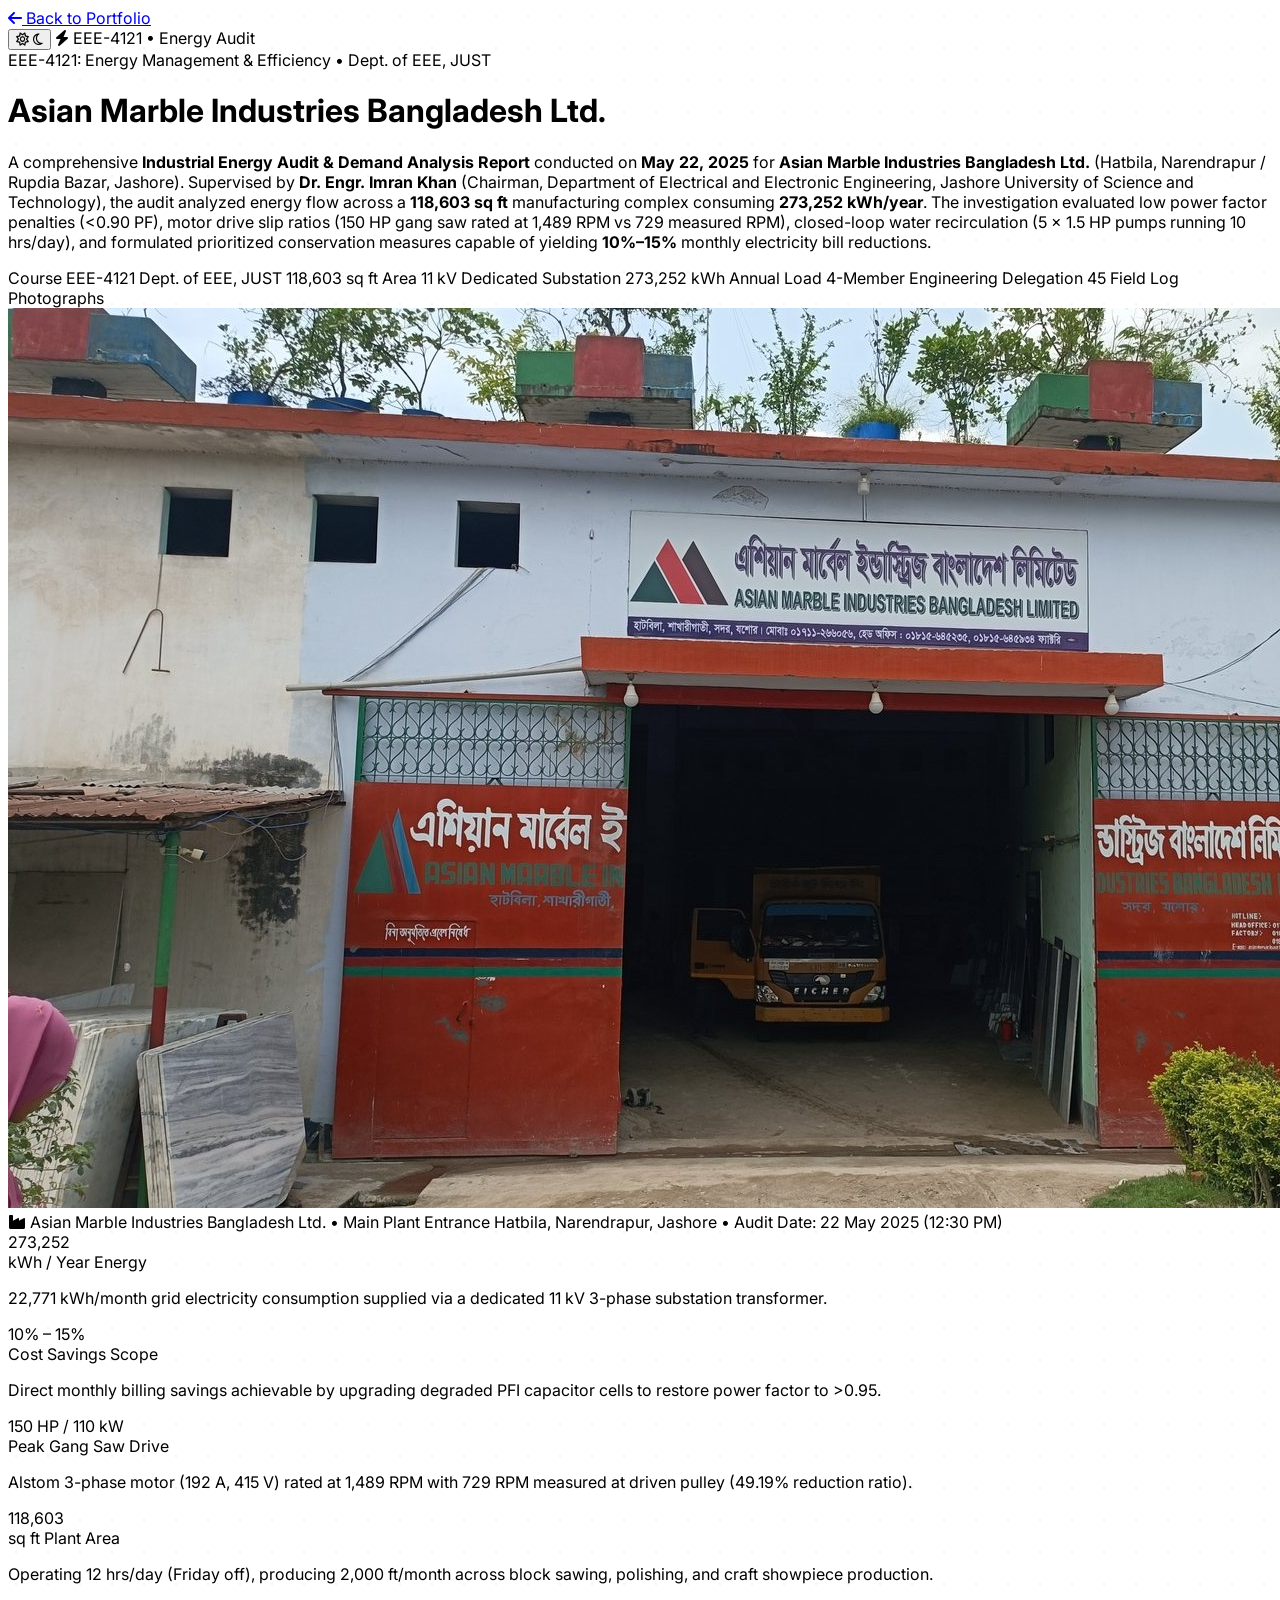
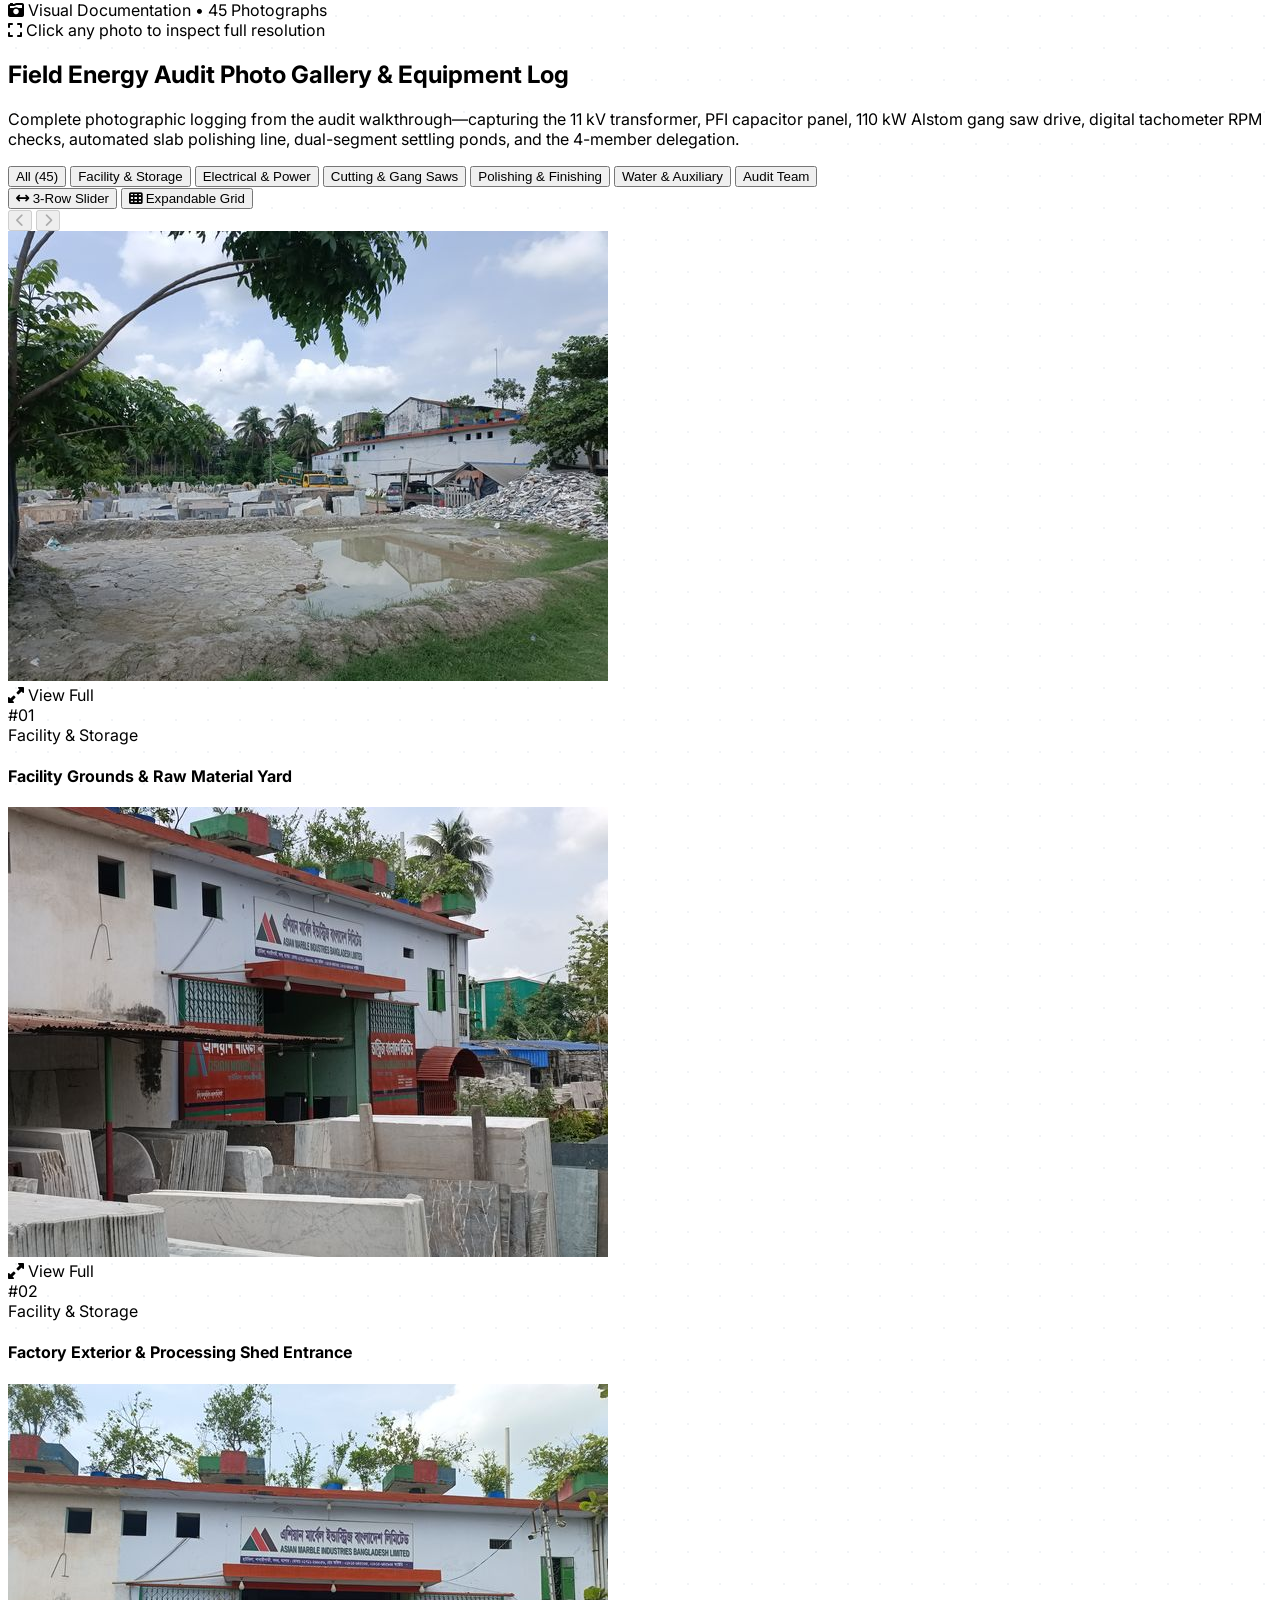
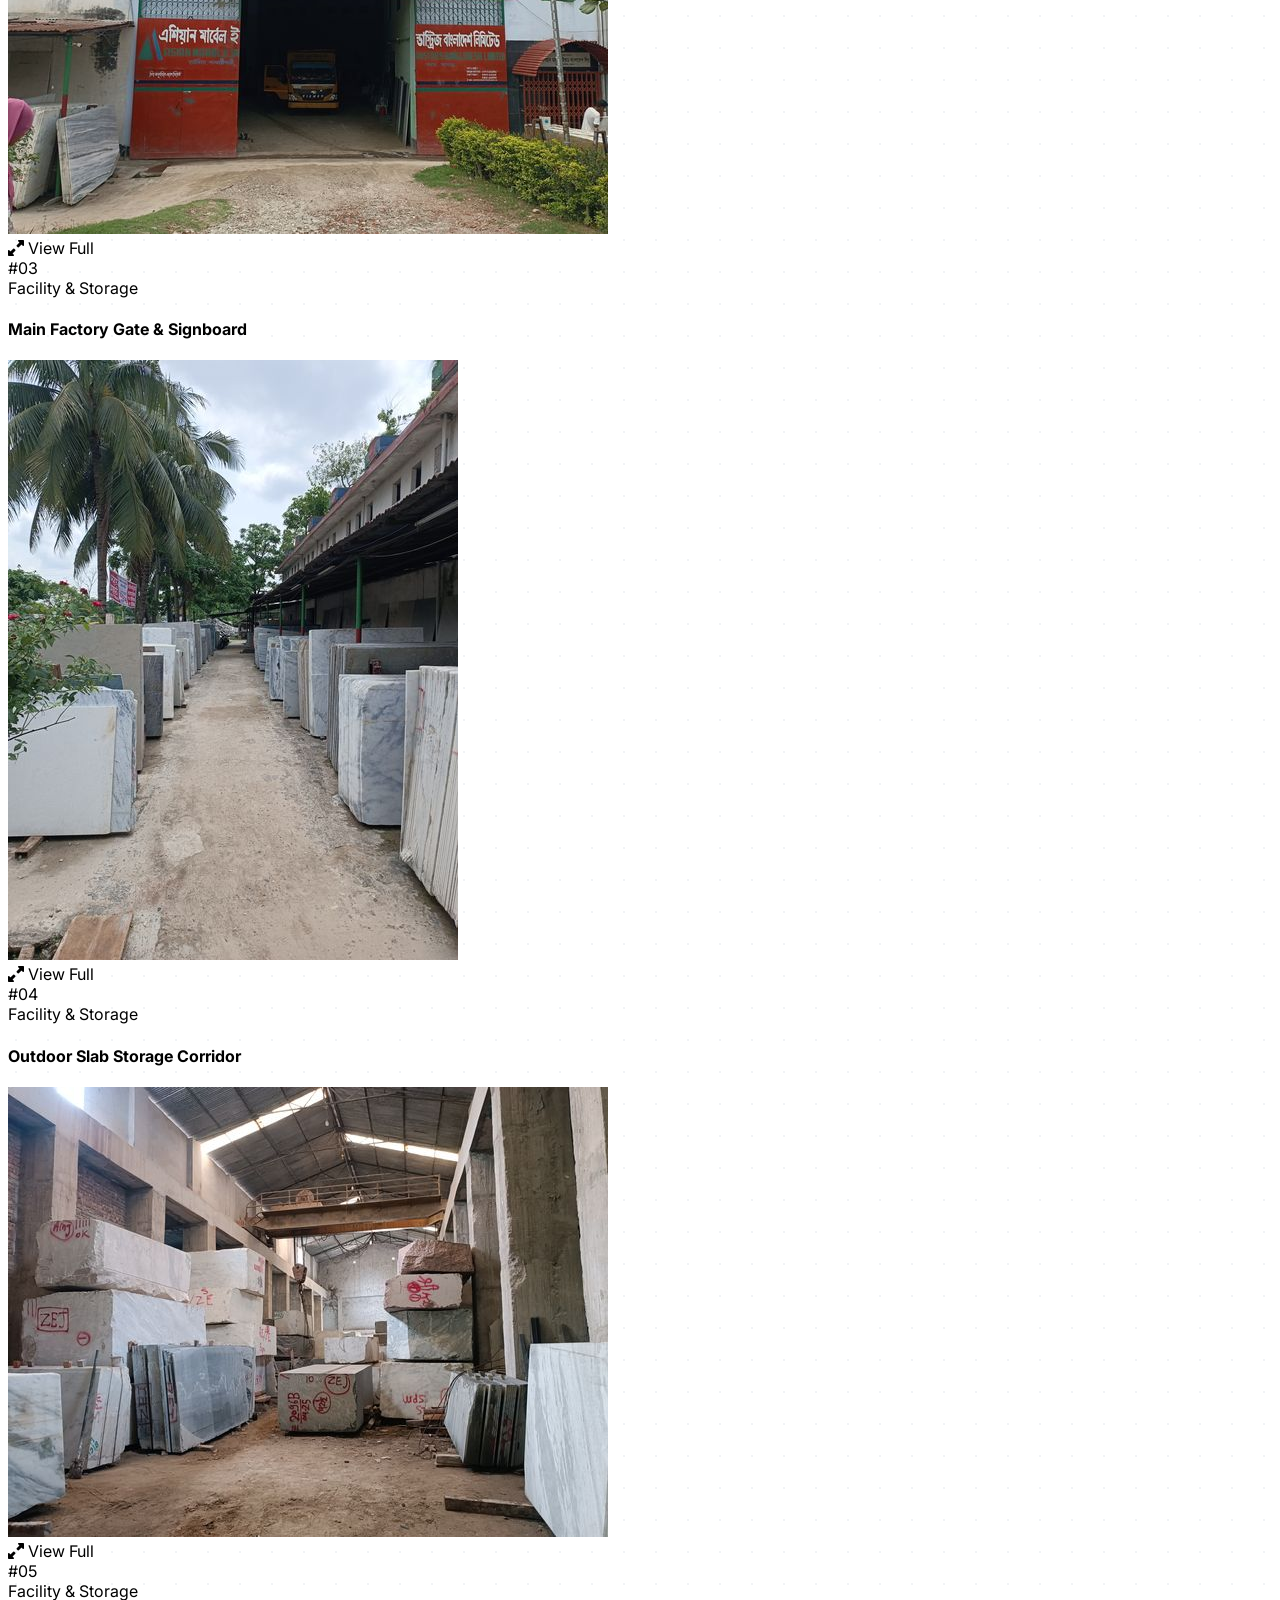
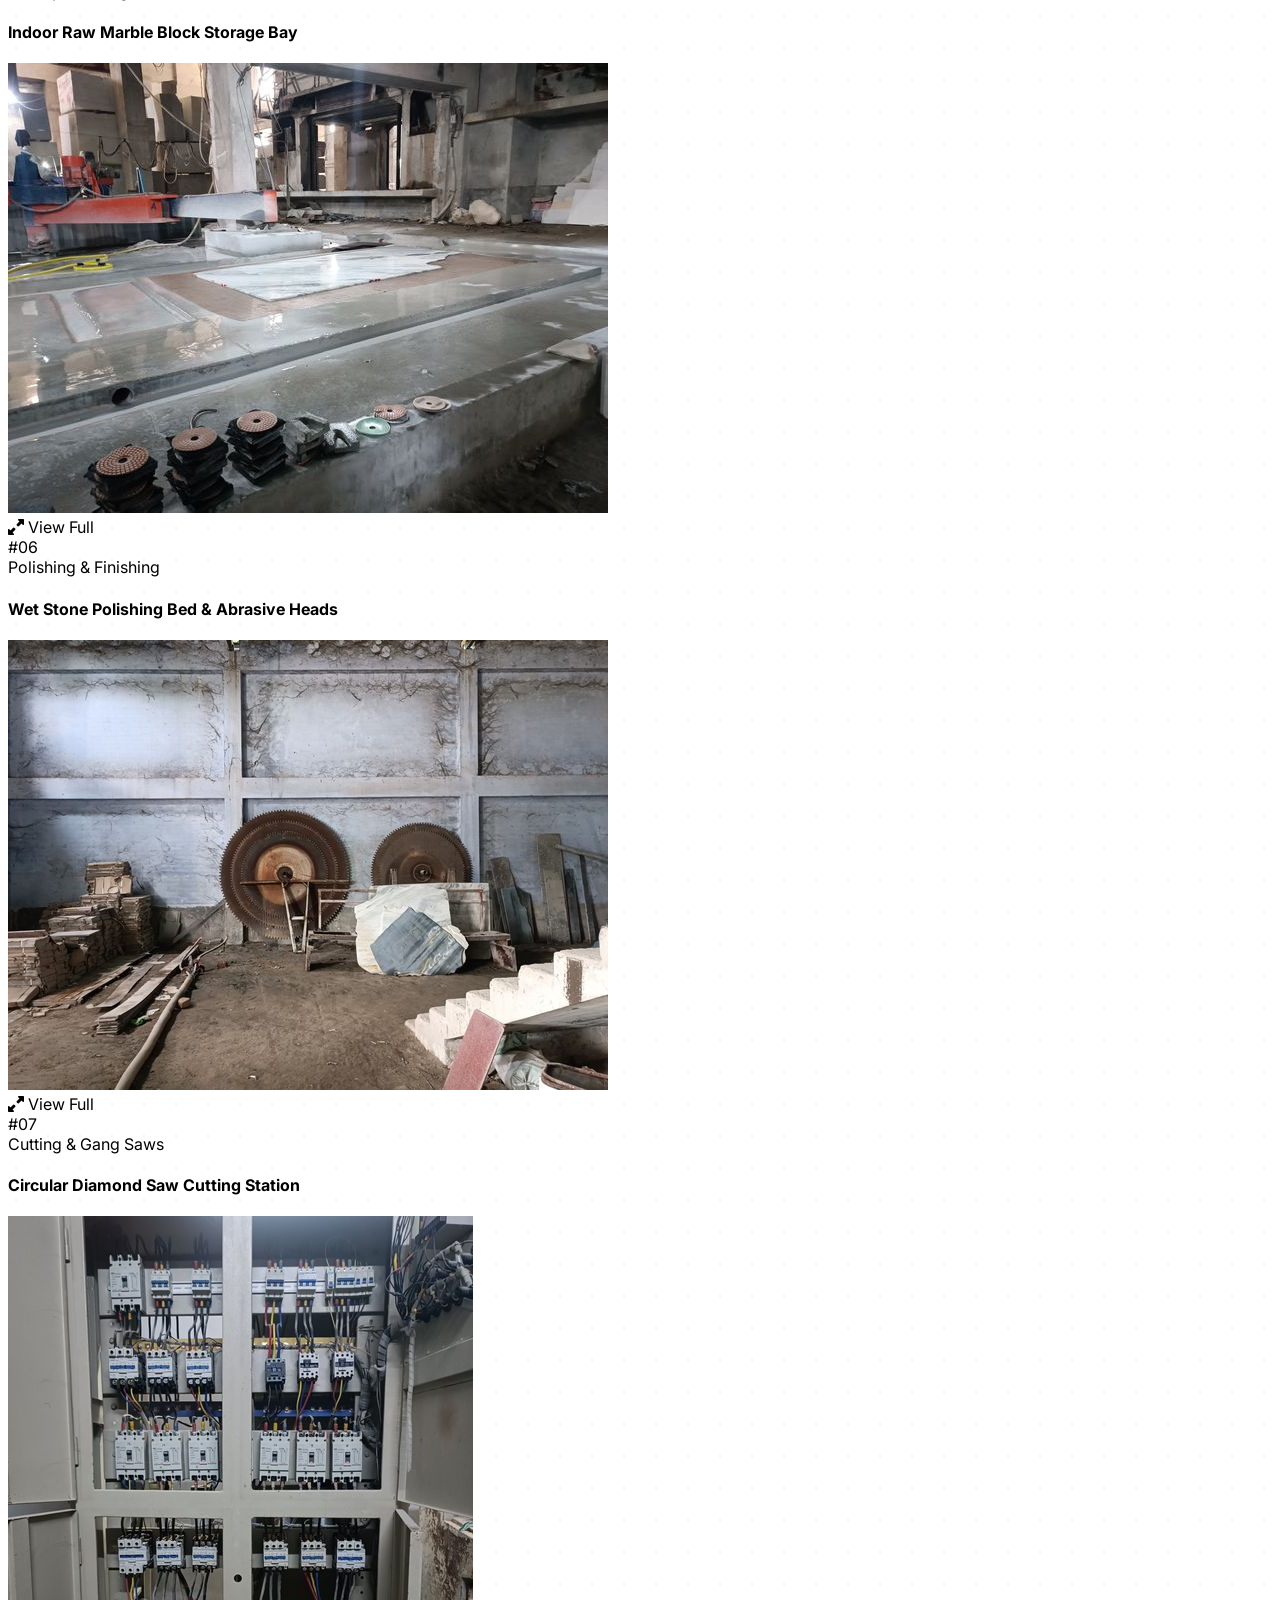
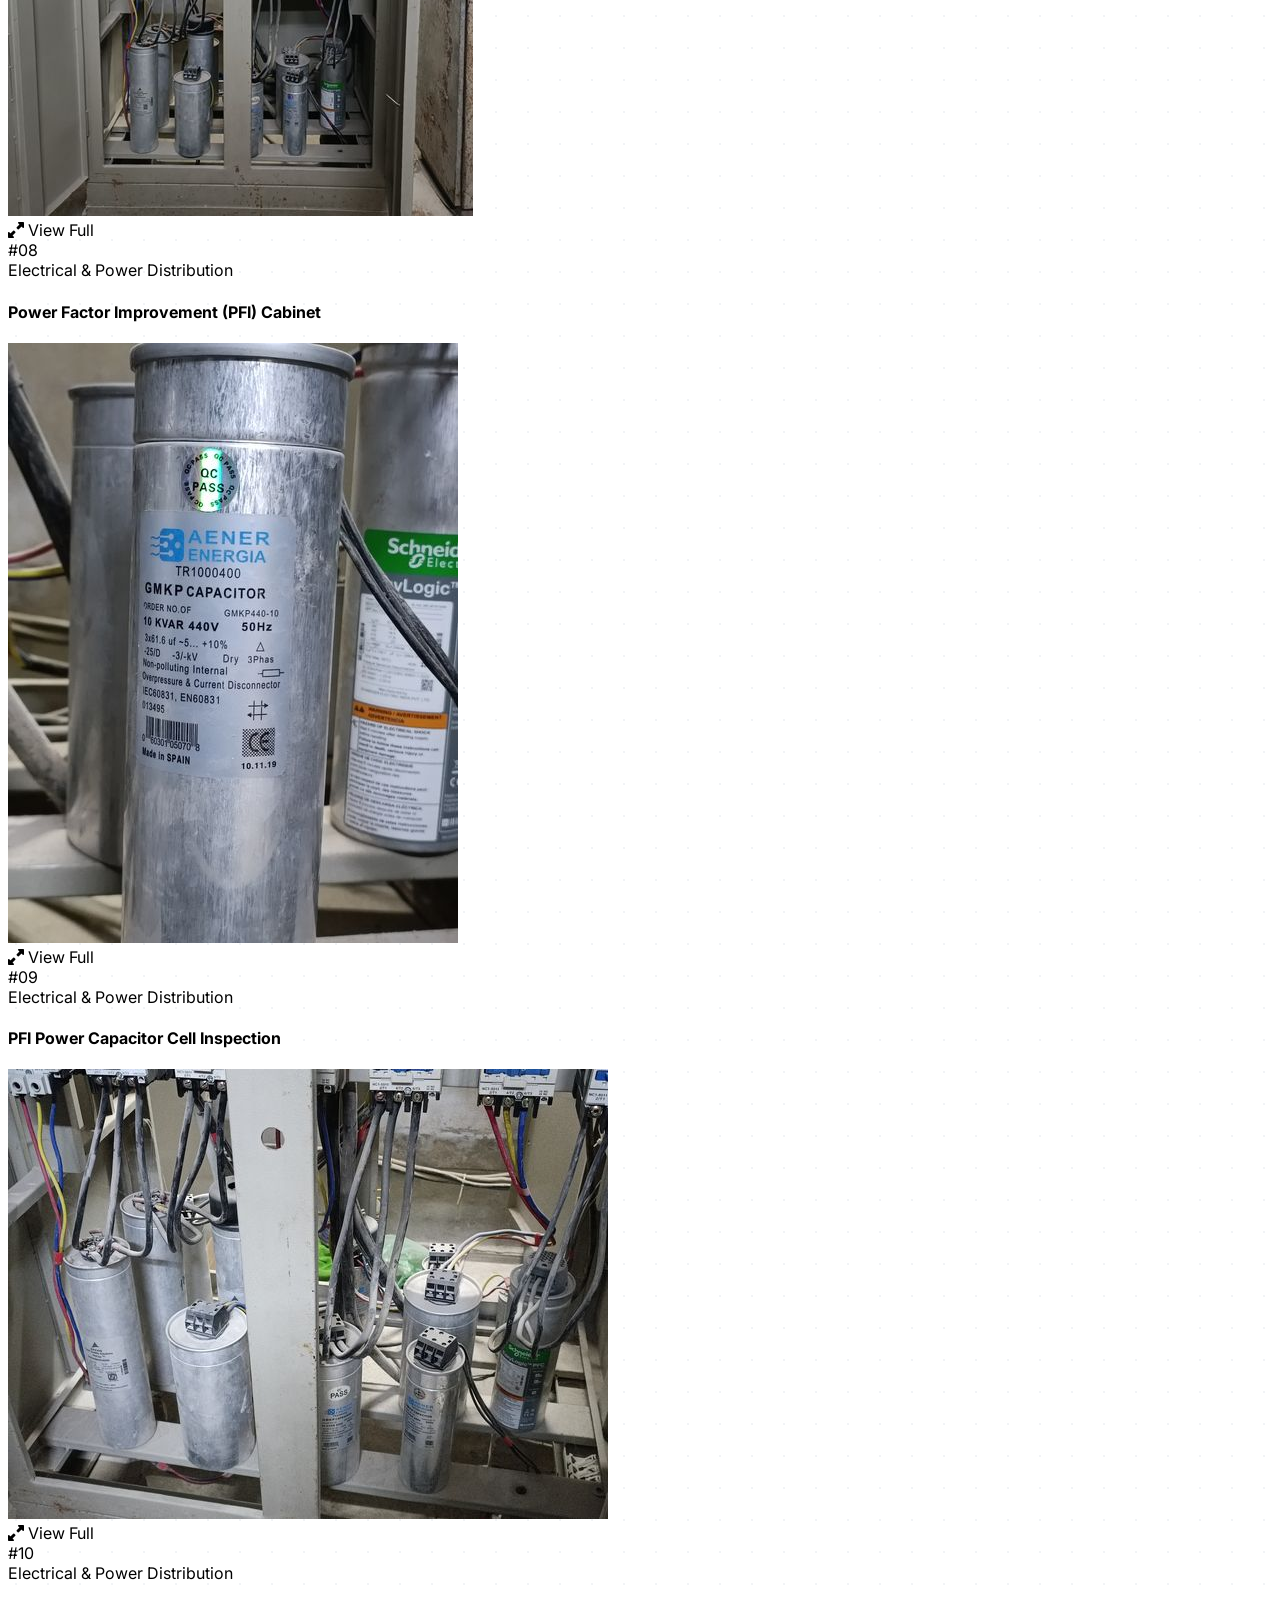
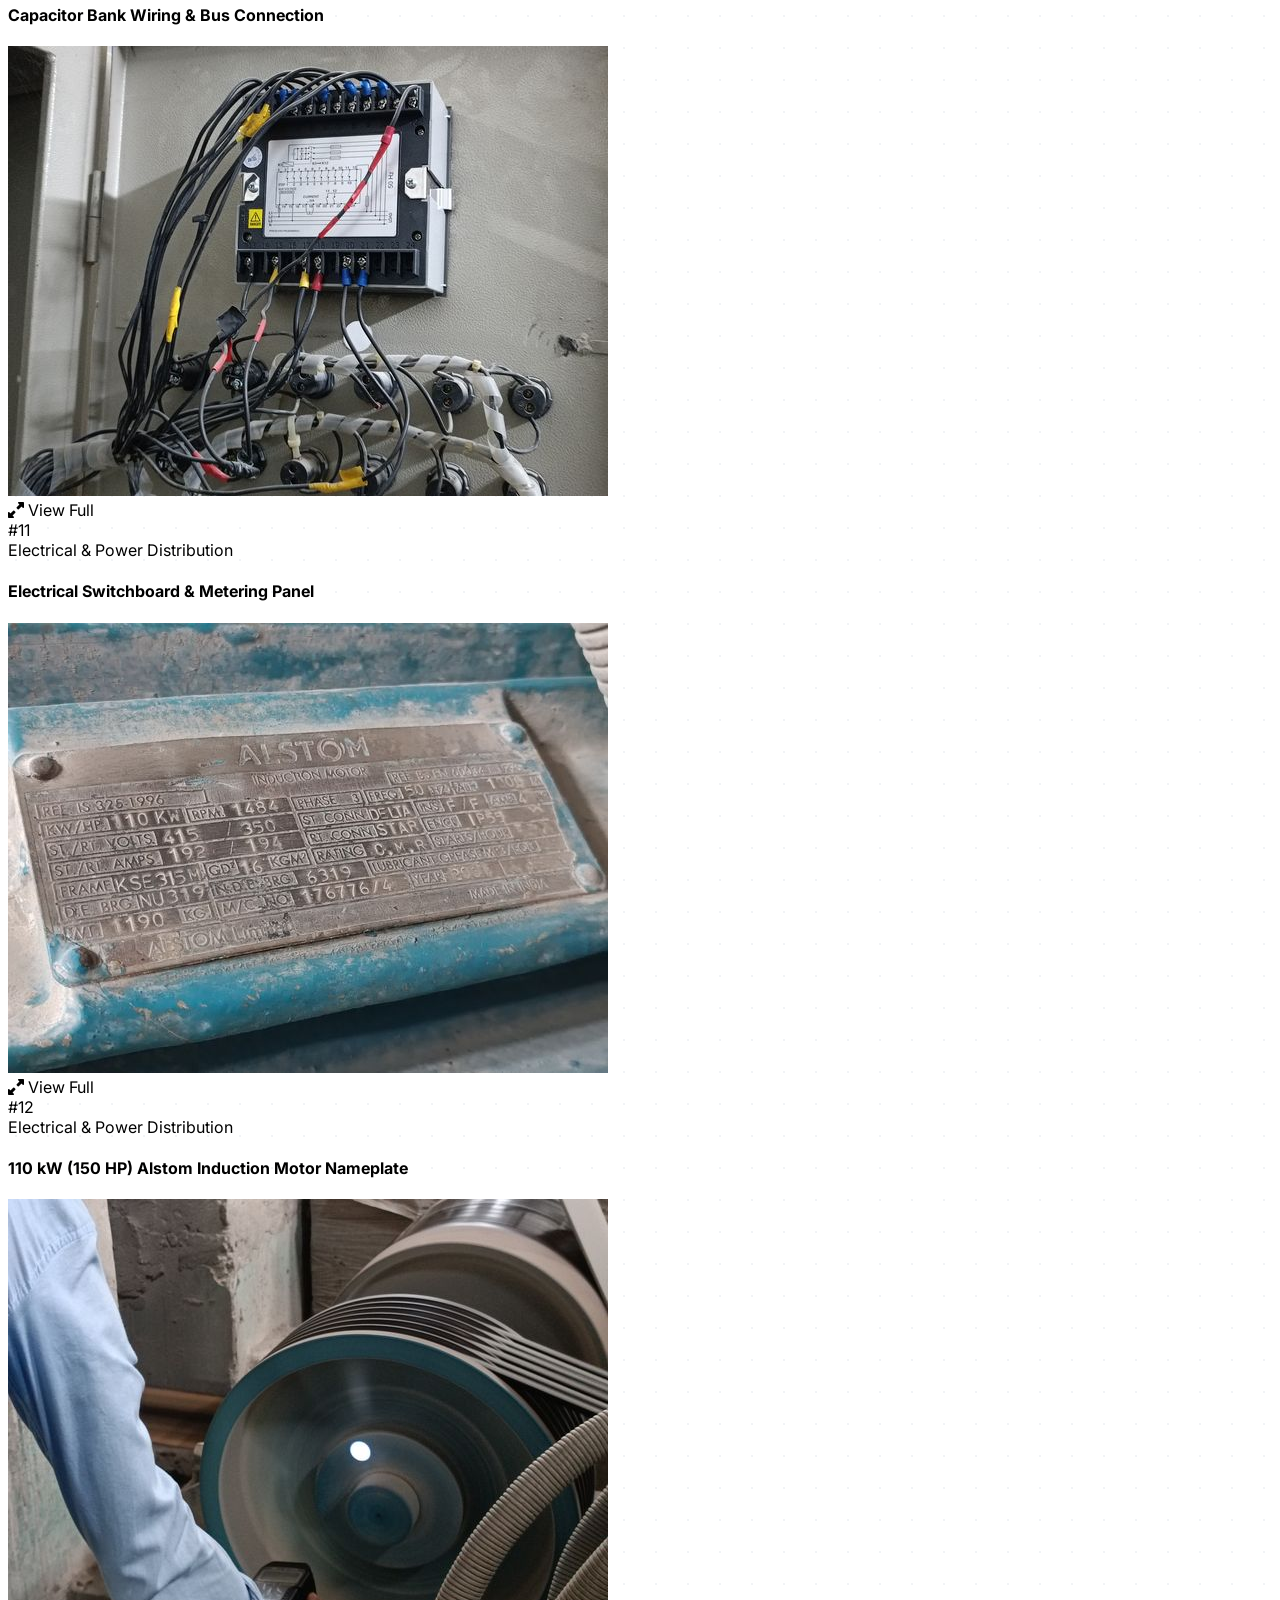
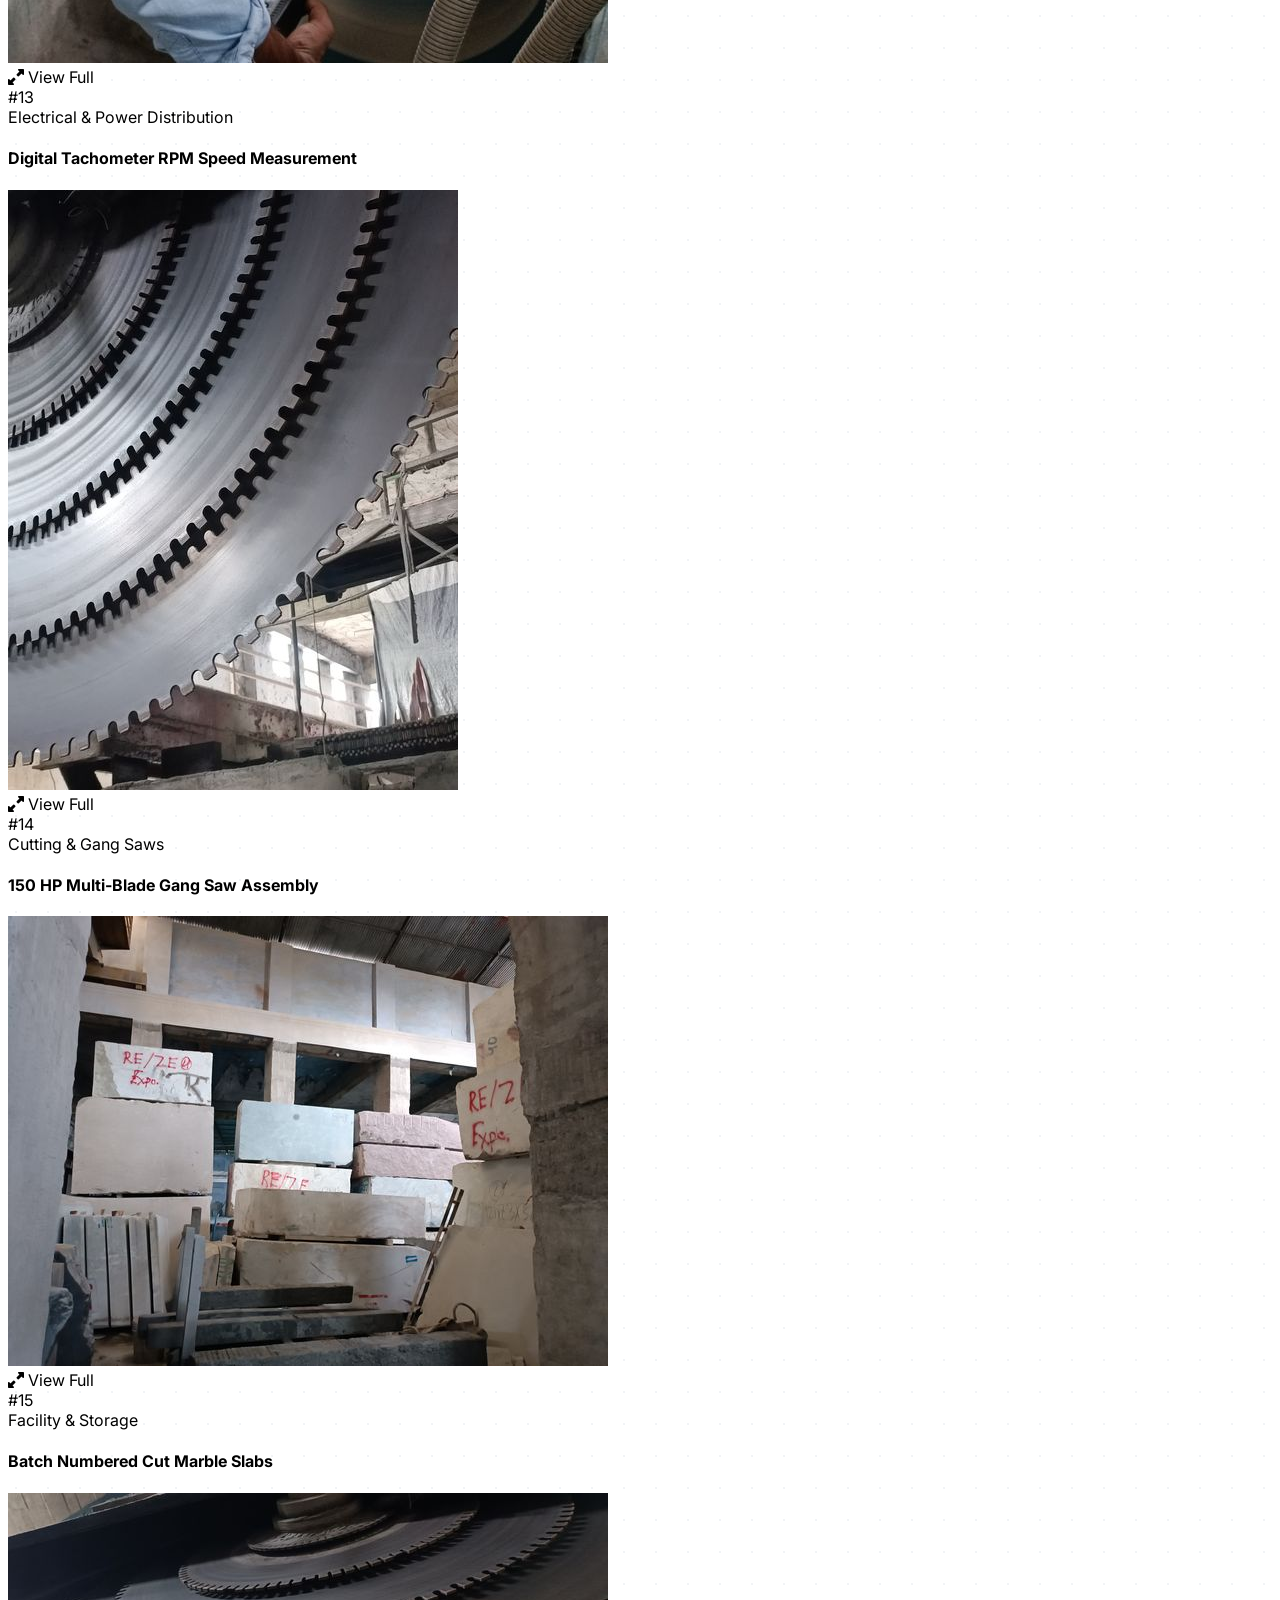
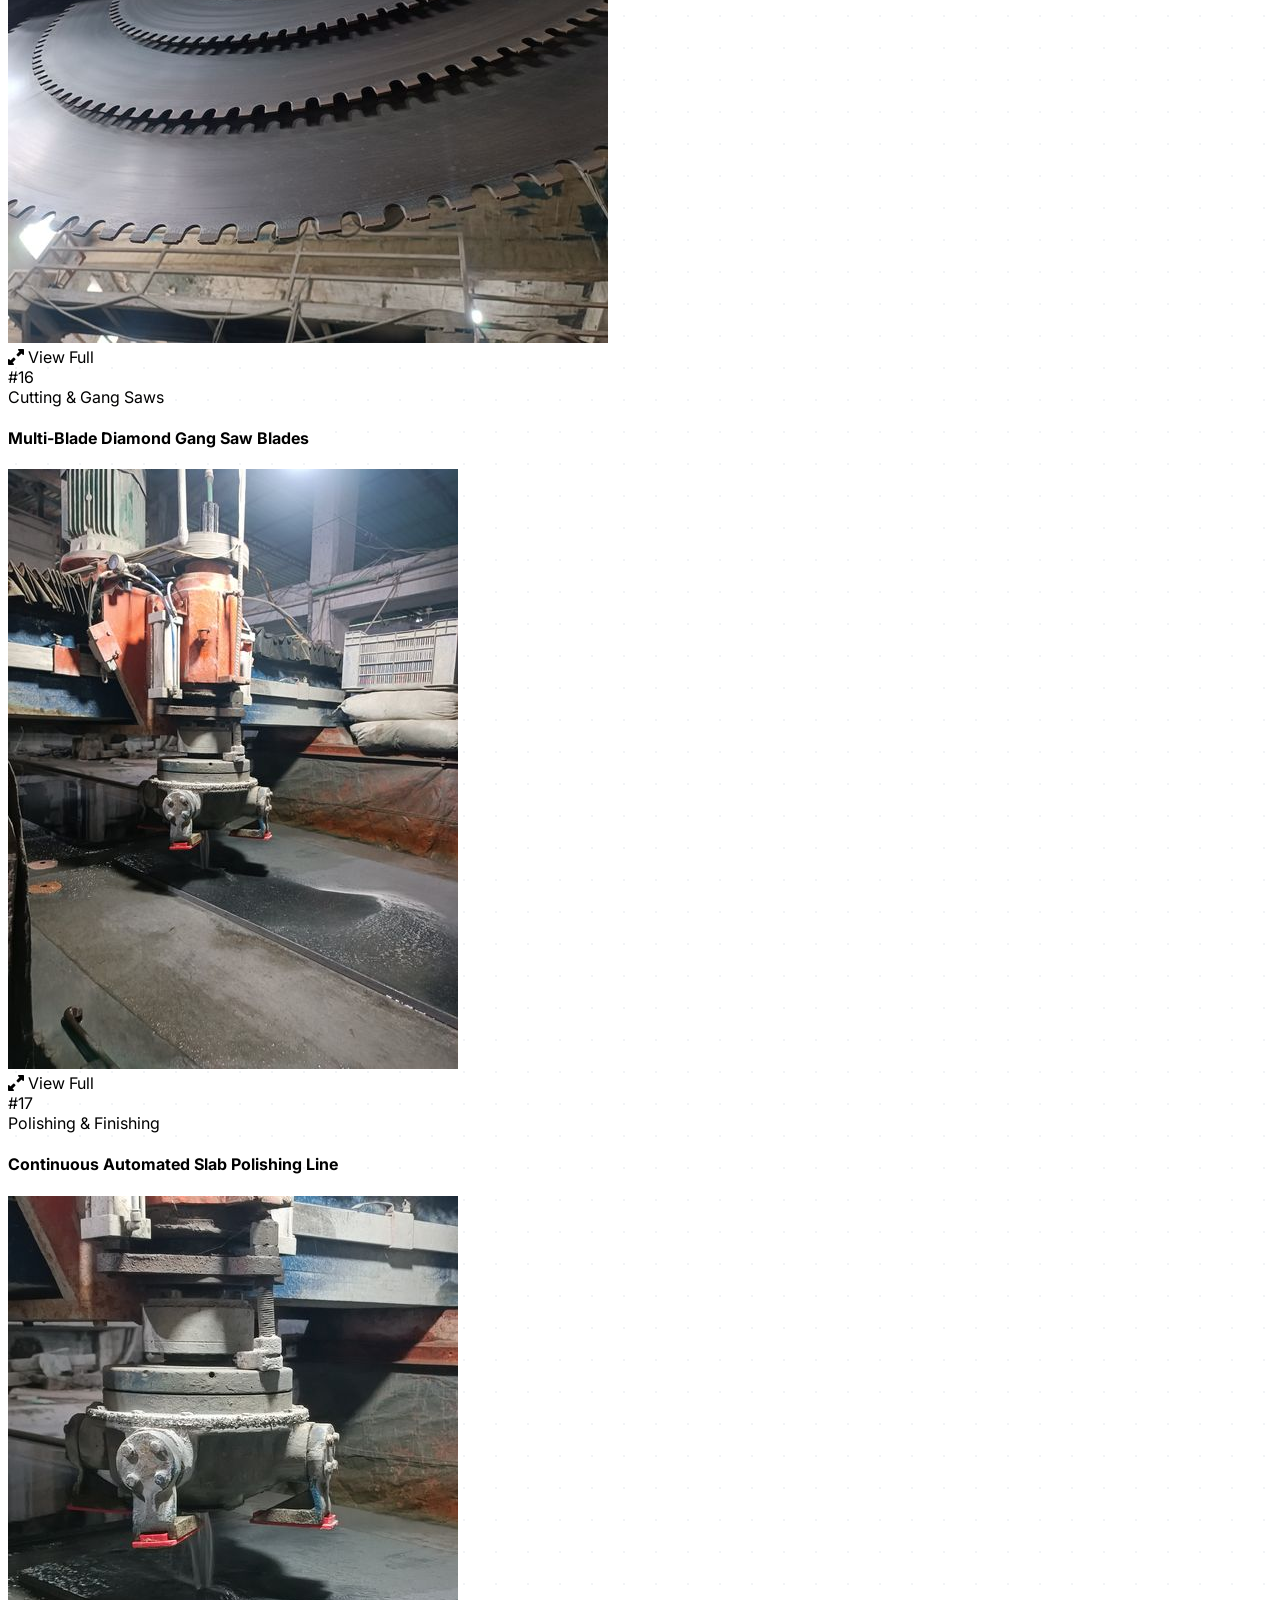
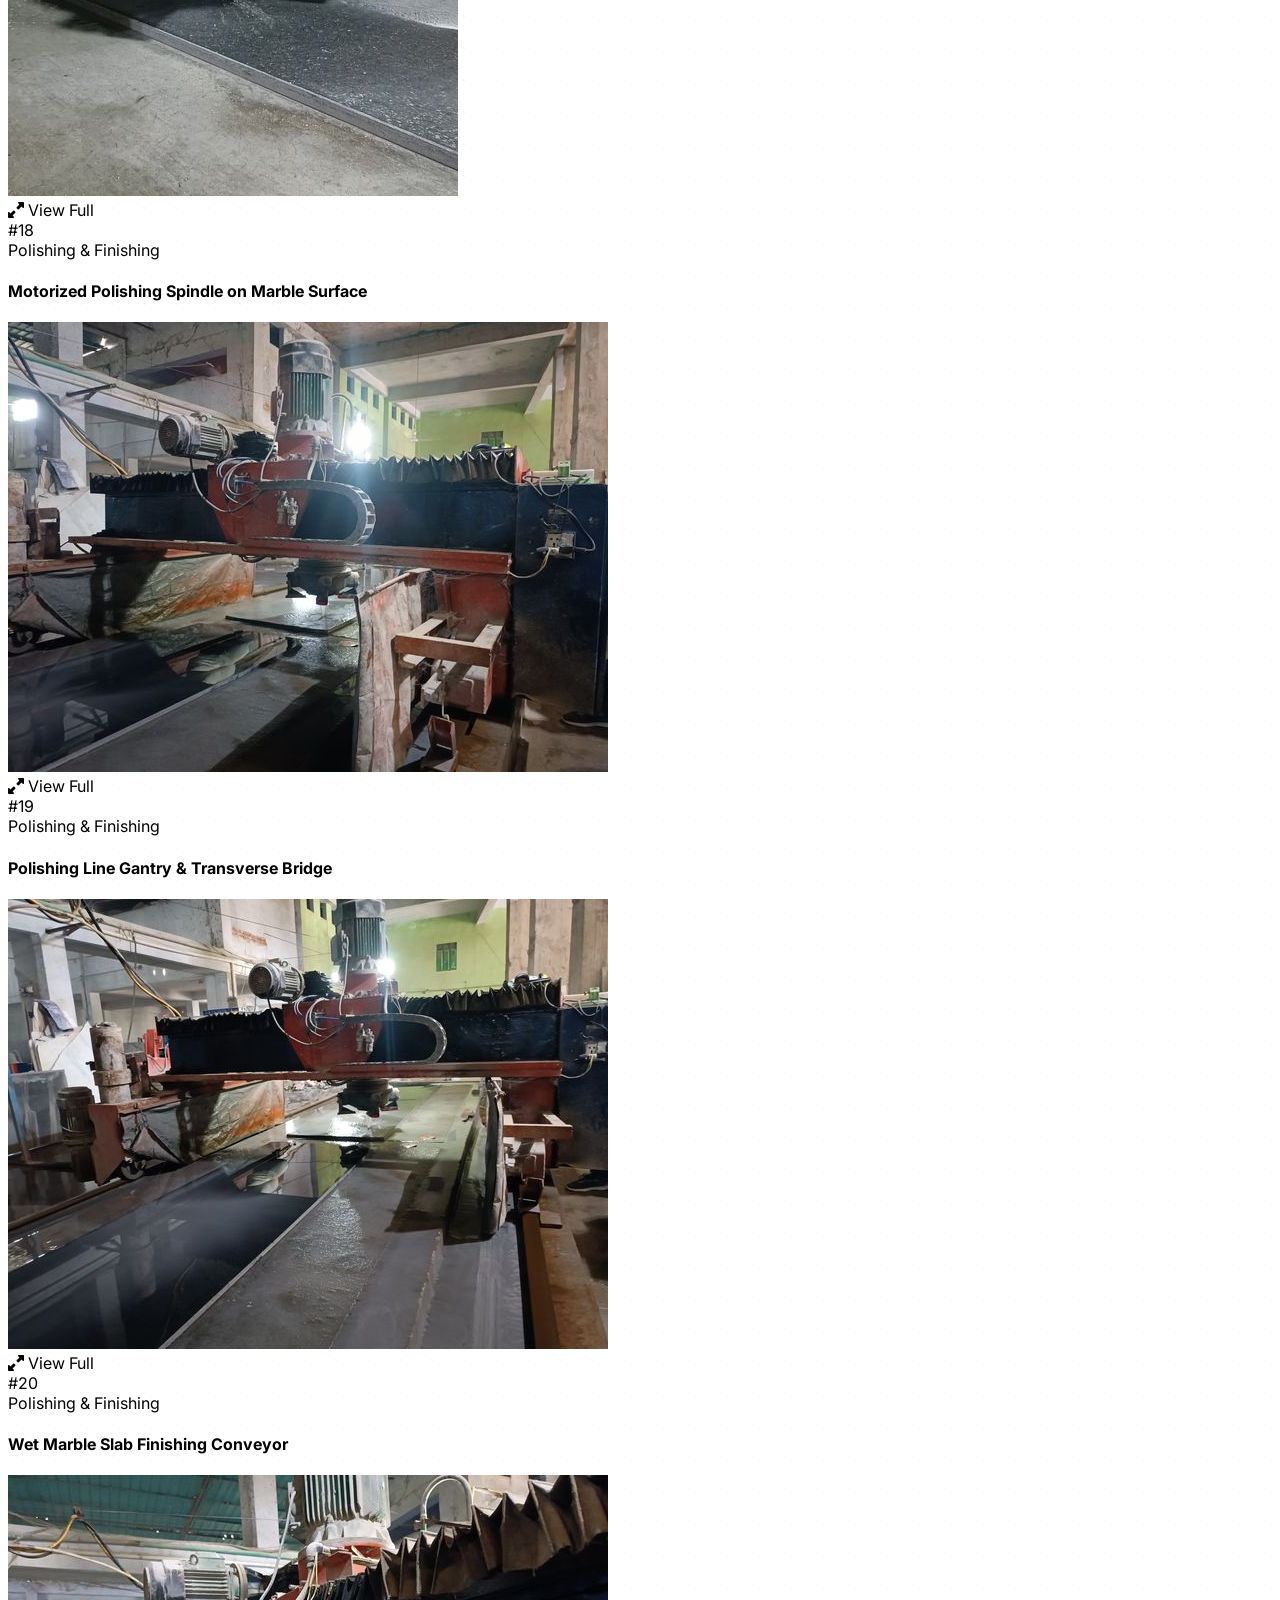
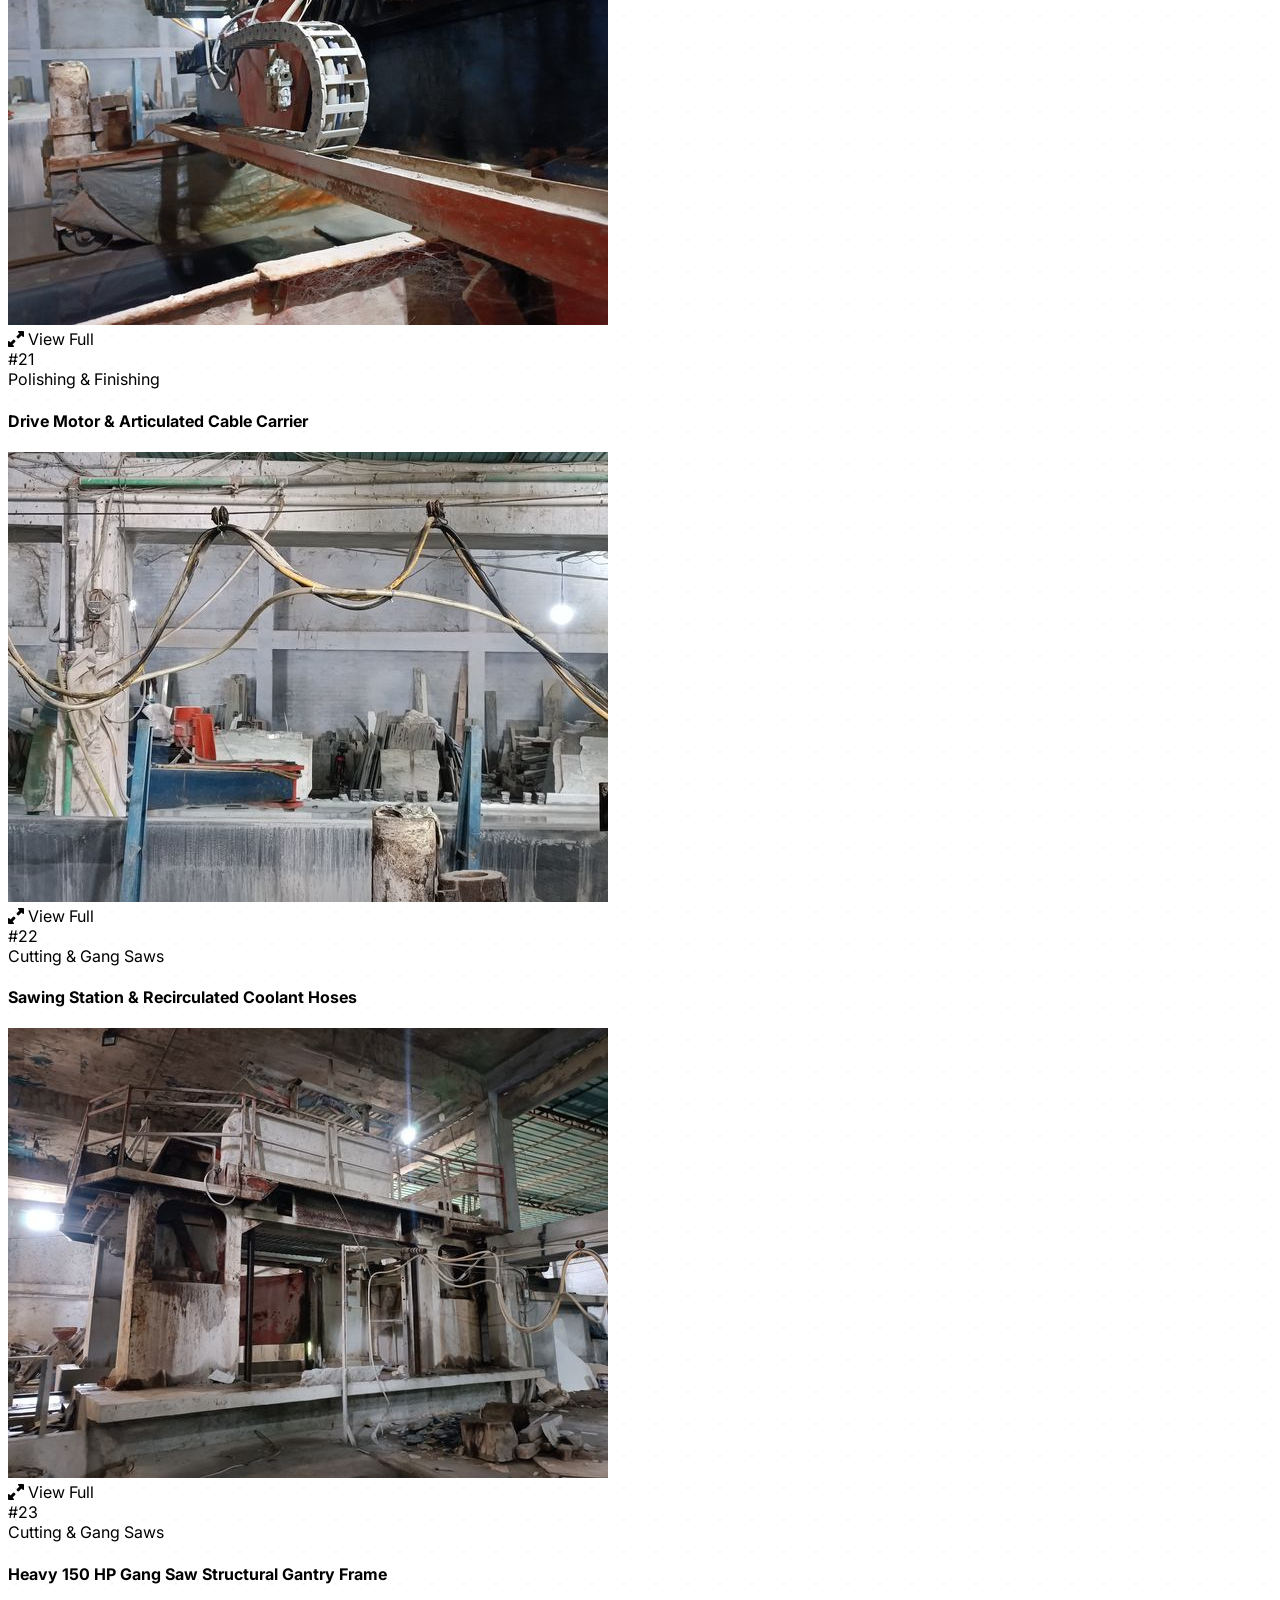
==== commit eb614e86: "Implement 3-row slidable photo showcase and expandable grid mode for Asian Marble audit" ====
--- a/projects/asian-marble.html
+++ b/projects/asian-marble.html
@@ -37,6 +37,25 @@
     }
   </script>
   <link rel="stylesheet" href="../css/styles.css">
+  <style>
+    #sliderTrack::-webkit-scrollbar {
+      height: 6px;
+    }
+    #sliderTrack::-webkit-scrollbar-track {
+      background: rgba(0, 0, 0, 0.05);
+      border-radius: 9999px;
+    }
+    .dark #sliderTrack::-webkit-scrollbar-track {
+      background: rgba(255, 255, 255, 0.05);
+    }
+    #sliderTrack::-webkit-scrollbar-thumb {
+      background: rgba(249, 115, 22, 0.45);
+      border-radius: 9999px;
+    }
+    #sliderTrack::-webkit-scrollbar-thumb:hover {
+      background: rgba(249, 115, 22, 0.8);
+    }
+  </style>
 </head>
 <body class="bg-surface-light dark:bg-surface-dark text-slate-800 dark:text-slate-100 min-h-screen bg-grid transition-colors duration-300 antialiased selection:bg-brand-500 selection:text-white relative">
 
@@ -141,33 +160,99 @@
     </div>
 
     <!-- Tour Photo Gallery Section -->
-    <section class="mb-16 p-6 sm:p-8 rounded-3xl bg-white/70 dark:bg-surface-card/60 backdrop-blur-xl border border-white/80 dark:border-white/10 shadow-[0_8px_30px_rgb(0,0,0,0.04)] dark:shadow-[0_8px_30px_rgb(0,0,0,0.25)]">
+    <section id="photoGallerySection" class="mb-16 p-6 sm:p-8 rounded-3xl bg-white/70 dark:bg-surface-card/60 backdrop-blur-xl border border-white/80 dark:border-white/10 shadow-[0_8px_30px_rgb(0,0,0,0.04)] dark:shadow-[0_8px_30px_rgb(0,0,0,0.25)]">
       <div class="mb-6 border-b border-slate-200/60 dark:border-slate-800 pb-5">
-        <div class="flex items-center gap-2 text-xs font-mono font-bold uppercase tracking-wider text-brand-600 dark:text-brand-400 mb-1">
-          <i class="fa-solid fa-camera-retro"></i>
-          <span>Visual Documentation • 45 Photographs</span>
+        <div class="flex flex-col sm:flex-row sm:items-center justify-between gap-2 mb-1">
+          <div class="flex items-center gap-2 text-xs font-mono font-bold uppercase tracking-wider text-brand-600 dark:text-brand-400">
+            <i class="fa-solid fa-camera-retro"></i>
+            <span>Visual Documentation • 45 Photographs</span>
+          </div>
+          <div class="text-[11px] font-mono text-slate-400 flex items-center gap-1.5">
+            <i class="fa-solid fa-expand text-[10px] text-brand-500"></i> Click any photo to inspect full resolution
+          </div>
         </div>
+
         <h2 class="text-2xl sm:text-3xl font-bold font-display text-slate-900 dark:text-white">
           Field Energy Audit Photo Gallery & Equipment Log
         </h2>
-        <p class="text-xs sm:text-sm text-slate-500 dark:text-slate-400 mt-1 max-w-2xl">
+        <p class="text-xs sm:text-sm text-slate-500 dark:text-slate-400 mt-1 max-w-3xl">
           Complete photographic logging from the audit walkthrough—capturing the 11 kV transformer, PFI capacitor panel, 110 kW Alstom gang saw drive, digital tachometer RPM checks, automated slab polishing line, dual-segment settling ponds, and the 4-member delegation.
         </p>
 
-        <!-- Gallery Category Filter Pills -->
-        <div class="flex flex-wrap gap-2 mt-5" id="galleryFilters">
-          <button data-filter="all" class="filter-btn active px-3.5 py-1.5 rounded-full text-xs font-medium bg-brand-600 text-white shadow-sm transition">All (45)</button>
-          <button data-filter="facility" class="filter-btn px-3.5 py-1.5 rounded-full text-xs font-medium bg-white/60 dark:bg-white/[0.05] hover:bg-slate-200 dark:hover:bg-slate-800 text-slate-700 dark:text-slate-300 border border-slate-200/60 dark:border-white/10 transition">Facility & Storage</button>
-          <button data-filter="electrical" class="filter-btn px-3.5 py-1.5 rounded-full text-xs font-medium bg-white/60 dark:bg-white/[0.05] hover:bg-slate-200 dark:hover:bg-slate-800 text-slate-700 dark:text-slate-300 border border-slate-200/60 dark:border-white/10 transition">Electrical & Power</button>
-          <button data-filter="cutting" class="filter-btn px-3.5 py-1.5 rounded-full text-xs font-medium bg-white/60 dark:bg-white/[0.05] hover:bg-slate-200 dark:hover:bg-slate-800 text-slate-700 dark:text-slate-300 border border-slate-200/60 dark:border-white/10 transition">Cutting & Gang Saws</button>
-          <button data-filter="polishing" class="filter-btn px-3.5 py-1.5 rounded-full text-xs font-medium bg-white/60 dark:bg-white/[0.05] hover:bg-slate-200 dark:hover:bg-slate-800 text-slate-700 dark:text-slate-300 border border-slate-200/60 dark:border-white/10 transition">Polishing & Finishing</button>
-          <button data-filter="auxiliary" class="filter-btn px-3.5 py-1.5 rounded-full text-xs font-medium bg-white/60 dark:bg-white/[0.05] hover:bg-slate-200 dark:hover:bg-slate-800 text-slate-700 dark:text-slate-300 border border-slate-200/60 dark:border-white/10 transition">Water & Auxiliary</button>
-          <button data-filter="team" class="filter-btn px-3.5 py-1.5 rounded-full text-xs font-medium bg-white/60 dark:bg-white/[0.05] hover:bg-slate-200 dark:hover:bg-slate-800 text-slate-700 dark:text-slate-300 border border-slate-200/60 dark:border-white/10 transition">Audit Team</button>
+        <!-- Gallery Controls: Filters + View Mode Switcher -->
+        <div class="flex flex-col md:flex-row md:items-center justify-between gap-4 mt-5">
+          <!-- Category Filter Pills -->
+          <div class="flex flex-wrap gap-1.5 sm:gap-2" id="galleryFilters">
+            <button data-filter="all" class="filter-btn active px-3.5 py-1.5 rounded-full text-xs font-medium bg-brand-600 text-white shadow-sm transition">All (45)</button>
+            <button data-filter="facility" class="filter-btn px-3.5 py-1.5 rounded-full text-xs font-medium bg-white/60 dark:bg-white/[0.05] hover:bg-slate-200 dark:hover:bg-slate-800 text-slate-700 dark:text-slate-300 border border-slate-200/60 dark:border-white/10 transition">Facility & Storage</button>
+            <button data-filter="electrical" class="filter-btn px-3.5 py-1.5 rounded-full text-xs font-medium bg-white/60 dark:bg-white/[0.05] hover:bg-slate-200 dark:hover:bg-slate-800 text-slate-700 dark:text-slate-300 border border-slate-200/60 dark:border-white/10 transition">Electrical & Power</button>
+            <button data-filter="cutting" class="filter-btn px-3.5 py-1.5 rounded-full text-xs font-medium bg-white/60 dark:bg-white/[0.05] hover:bg-slate-200 dark:hover:bg-slate-800 text-slate-700 dark:text-slate-300 border border-slate-200/60 dark:border-white/10 transition">Cutting & Gang Saws</button>
+            <button data-filter="polishing" class="filter-btn px-3.5 py-1.5 rounded-full text-xs font-medium bg-white/60 dark:bg-white/[0.05] hover:bg-slate-200 dark:hover:bg-slate-800 text-slate-700 dark:text-slate-300 border border-slate-200/60 dark:border-white/10 transition">Polishing & Finishing</button>
+            <button data-filter="auxiliary" class="filter-btn px-3.5 py-1.5 rounded-full text-xs font-medium bg-white/60 dark:bg-white/[0.05] hover:bg-slate-200 dark:hover:bg-slate-800 text-slate-700 dark:text-slate-300 border border-slate-200/60 dark:border-white/10 transition">Water & Auxiliary</button>
+            <button data-filter="team" class="filter-btn px-3.5 py-1.5 rounded-full text-xs font-medium bg-white/60 dark:bg-white/[0.05] hover:bg-slate-200 dark:hover:bg-slate-800 text-slate-700 dark:text-slate-300 border border-slate-200/60 dark:border-white/10 transition">Audit Team</button>
+          </div>
+
+          <!-- View Mode Toggle: 3-Row Slider vs Expandable Grid -->
+          <div class="inline-flex items-center p-1 rounded-full bg-slate-200/70 dark:bg-surface-card border border-slate-300/60 dark:border-white/10 shrink-0 self-start md:self-auto shadow-sm">
+            <button id="modeSliderBtn" class="px-3.5 py-1.5 rounded-full text-xs font-semibold flex items-center gap-1.5 transition bg-brand-600 text-white shadow-sm" title="Arrange photos in 3 slidable rows">
+              <i class="fa-solid fa-arrows-left-right text-xs"></i>
+              <span>3-Row Slider</span>
+            </button>
+            <button id="modeGridBtn" class="px-3.5 py-1.5 rounded-full text-xs font-semibold flex items-center gap-1.5 transition text-slate-700 dark:text-slate-300 hover:text-brand-600 dark:hover:text-brand-400" title="Curated grid with expand section">
+              <i class="fa-solid fa-table-cells text-xs"></i>
+              <span>Expandable Grid</span>
+            </button>
+          </div>
         </div>
       </div>
 
-      <!-- Photo Grid -->
-      <div id="galleryGrid" class="grid grid-cols-1 sm:grid-cols-2 md:grid-cols-3 lg:grid-cols-4 gap-4 sm:gap-5"></div>
+      <!-- Mode 1: 3-Row Slidable Showcase (Default) -->
+      <div id="sliderContainer" class="relative w-full">
+        <!-- Floating Navigation Arrow: Left -->
+        <button id="sliderPrevBtn" aria-label="Slide Left" class="absolute -left-3 sm:-left-4 top-1/2 -translate-y-1/2 w-10 h-10 sm:w-11 sm:h-11 rounded-full bg-white/95 dark:bg-surface-card/95 text-slate-800 dark:text-white shadow-xl border border-slate-200/80 dark:border-white/15 flex items-center justify-center z-20 hover:bg-brand-600 hover:text-white transition disabled:opacity-20 disabled:pointer-events-none backdrop-blur-md">
+          <i class="fa-solid fa-chevron-left text-xs sm:text-sm"></i>
+        </button>
+
+        <!-- Floating Navigation Arrow: Right -->
+        <button id="sliderNextBtn" aria-label="Slide Right" class="absolute -right-3 sm:-right-4 top-1/2 -translate-y-1/2 w-10 h-10 sm:w-11 sm:h-11 rounded-full bg-white/95 dark:bg-surface-card/95 text-slate-800 dark:text-white shadow-xl border border-slate-200/80 dark:border-white/15 flex items-center justify-center z-20 hover:bg-brand-600 hover:text-white transition disabled:opacity-20 disabled:pointer-events-none backdrop-blur-md">
+          <i class="fa-solid fa-chevron-right text-xs sm:text-sm"></i>
+        </button>
+
+        <!-- Slidable Multi-Row Track (3 Rows x Multiple Columns) -->
+        <div id="sliderTrack" class="grid grid-rows-3 grid-flow-col auto-cols-[280px] sm:auto-cols-[320px] md:auto-cols-[340px] gap-3 sm:gap-4 overflow-x-auto scroll-smooth snap-x snap-mandatory py-2 px-1 select-none">
+          <!-- Dynamically populated with 3-row cards -->
+        </div>
+
+        <!-- Slider Footer: Progress Bar & Info -->
+        <div class="mt-4 pt-3 border-t border-slate-200/60 dark:border-slate-800/80 flex flex-col sm:flex-row sm:items-center justify-between gap-3 text-xs font-mono text-slate-400">
+          <span class="flex items-center gap-1.5 text-slate-500 dark:text-slate-400">
+            <i class="fa-solid fa-arrows-left-right text-brand-500 text-[11px]"></i>
+            <span id="sliderStatus">Slide with arrows, mouse drag, or trackpad swipe</span>
+          </span>
+
+          <div class="flex items-center gap-3 w-full sm:w-auto">
+            <div class="flex-grow sm:w-48 h-1.5 rounded-full bg-slate-200/80 dark:bg-slate-800 overflow-hidden">
+              <div id="sliderProgressBar" class="h-full bg-gradient-to-r from-brand-500 to-brand-600 rounded-full transition-all duration-200" style="width: 15%;"></div>
+            </div>
+            <span id="sliderPhotoCounter" class="text-slate-600 dark:text-slate-300 font-semibold whitespace-nowrap">45 Photos</span>
+          </div>
+        </div>
+      </div>
+
+      <!-- Mode 2: Expandable Grid (Hidden by default, toggled via mode switcher) -->
+      <div id="gridContainer" class="hidden">
+        <div id="galleryGrid" class="grid grid-cols-1 sm:grid-cols-2 md:grid-cols-3 lg:grid-cols-4 gap-4 sm:gap-5">
+          <!-- Dynamically populated -->
+        </div>
+
+        <!-- Expand / Collapse Action Wrapper -->
+        <div id="expandBtnWrapper" class="mt-8 pt-4 border-t border-slate-200/60 dark:border-slate-800/80 text-center">
+          <button id="toggleExpandBtn" class="px-6 py-3 rounded-full text-xs sm:text-sm font-semibold text-white bg-gradient-to-r from-brand-600 to-brand-700 hover:from-brand-500 hover:to-brand-600 shadow-lg shadow-brand-500/20 hover:shadow-brand-500/30 transition-all duration-300 inline-flex items-center gap-2 group">
+            <span id="expandBtnText">Show All 45 Photographs (Expand)</span>
+            <i id="expandBtnIcon" class="fa-solid fa-chevron-down text-xs group-hover:translate-y-0.5 transition-transform"></i>
+          </button>
+        </div>
+      </div>
     </section>
 
     <!-- Main Content + Sidebar -->
@@ -202,23 +287,23 @@
           <!-- Process Flow Graphic Representation -->
           <div class="p-4 sm:p-5 rounded-2xl bg-white/60 dark:bg-white/[0.04] border border-slate-200/70 dark:border-white/[0.08] shadow-sm">
             <div class="text-xs font-mono font-bold text-slate-400 uppercase mb-3">Facility Process Sequence:</div>
-            <div class="grid grid-cols-2 sm:grid-cols-3 md:grid-cols-6 gap-2 text-center text-xs">
-              <div class="p-3 rounded-xl bg-brand-500/10 dark:bg-brand-950/60 border border-brand-300/40 dark:border-brand-800/40 font-semibold text-slate-800 dark:text-slate-200">
+            <div class="grid grid-cols-2 sm:grid-cols-3 md:grid-cols-6 gap-2.5 text-center text-xs">
+              <div class="p-2.5 rounded-xl bg-brand-500/10 dark:bg-brand-950/60 border border-brand-300/40 dark:border-brand-800/40 font-semibold text-slate-800 dark:text-slate-200 flex items-center justify-center whitespace-nowrap shadow-sm">
                 1. Raw Marble
               </div>
-              <div class="p-3 rounded-xl bg-white/80 dark:bg-surface-card border border-slate-200/60 dark:border-white/10 font-semibold text-slate-800 dark:text-slate-200">
+              <div class="p-2.5 rounded-xl bg-white/80 dark:bg-surface-card border border-slate-200/60 dark:border-white/10 font-semibold text-slate-800 dark:text-slate-200 flex items-center justify-center whitespace-nowrap shadow-sm">
                 2. Cutting
               </div>
-              <div class="p-3 rounded-xl bg-white/80 dark:bg-surface-card border border-slate-200/60 dark:border-white/10 font-semibold text-slate-800 dark:text-slate-200">
+              <div class="p-2.5 rounded-xl bg-white/80 dark:bg-surface-card border border-slate-200/60 dark:border-white/10 font-semibold text-slate-800 dark:text-slate-200 flex items-center justify-center whitespace-nowrap shadow-sm">
                 3. Polishing
               </div>
-              <div class="p-3 rounded-xl bg-white/80 dark:bg-surface-card border border-slate-200/60 dark:border-white/10 font-semibold text-slate-800 dark:text-slate-200">
+              <div class="p-2.5 rounded-xl bg-white/80 dark:bg-surface-card border border-slate-200/60 dark:border-white/10 font-semibold text-slate-800 dark:text-slate-200 flex items-center justify-center whitespace-nowrap shadow-sm">
                 4. Washing
               </div>
-              <div class="p-3 rounded-xl bg-white/80 dark:bg-surface-card border border-slate-200/60 dark:border-white/10 font-semibold text-slate-800 dark:text-slate-200">
+              <div class="p-2.5 rounded-xl bg-white/80 dark:bg-surface-card border border-slate-200/60 dark:border-white/10 font-semibold text-slate-800 dark:text-slate-200 flex items-center justify-center whitespace-nowrap shadow-sm">
                 5. Crane Move
               </div>
-              <div class="p-3 rounded-xl bg-emerald-500/10 dark:bg-emerald-950/60 border border-emerald-300/40 dark:border-emerald-800/40 font-semibold text-slate-800 dark:text-slate-200">
+              <div class="p-2.5 rounded-xl bg-emerald-500/10 dark:bg-emerald-950/60 border border-emerald-300/40 dark:border-emerald-800/40 font-semibold text-slate-800 dark:text-slate-200 flex items-center justify-center whitespace-nowrap shadow-sm">
                 6. Packing
               </div>
             </div>
@@ -239,60 +324,60 @@
             <table class="w-full text-left text-xs sm:text-sm">
               <thead class="bg-slate-100/80 dark:bg-white/[0.05] border-b border-slate-200/70 dark:border-white/10 font-mono text-[11px] text-slate-600 dark:text-slate-300 uppercase">
                 <tr>
-                  <th class="py-3 px-4">Equipment / Subsystem</th>
-                  <th class="py-3 px-4">Rated Rating</th>
-                  <th class="py-3 px-4">Operating Details & Measured Data</th>
-                  <th class="py-3 px-4">Audit Status</th>
+                  <th class="py-3.5 px-4 whitespace-nowrap min-w-[170px]">Equipment / Subsystem</th>
+                  <th class="py-3.5 px-4 whitespace-nowrap min-w-[130px]">Rated Rating</th>
+                  <th class="py-3.5 px-4 min-w-[280px]">Operating Details & Measured Data</th>
+                  <th class="py-3.5 px-4 whitespace-nowrap text-center min-w-[140px]">Audit Status</th>
                 </tr>
               </thead>
               <tbody class="divide-y divide-slate-200/60 dark:divide-white/[0.06] text-xs">
                 <tr>
-                  <td class="py-3 px-4 font-semibold text-slate-900 dark:text-white">Primary Marble Gang Saw</td>
-                  <td class="py-3 px-4 font-mono text-brand-600 dark:text-brand-400 font-bold">150 HP (110 kW)</td>
-                  <td class="py-3 px-4 text-slate-600 dark:text-slate-300">Alstom 3-phase motor, 415V, 192A. Rated 1,489 RPM; Tachometer measured 729 RPM on driven pulley (49.19% pulley reduction).</td>
-                  <td class="py-3 px-4"><span class="px-2 py-0.5 rounded text-[10px] font-mono font-semibold bg-emerald-500/10 text-emerald-600 dark:text-emerald-400 border border-emerald-500/20">Audited</span></td>
-                </tr>
-                <tr>
-                  <td class="py-3 px-4 font-semibold text-slate-900 dark:text-white">Multi-Cutter Sawing Systems</td>
-                  <td class="py-3 px-4 font-mono text-brand-600 dark:text-brand-400 font-bold">60 HP (45 kW)</td>
-                  <td class="py-3 px-4 text-slate-600 dark:text-slate-300">Secondary block slitting and edge trimming with multiple circular diamond blades and water lubrication.</td>
-                  <td class="py-3 px-4"><span class="px-2 py-0.5 rounded text-[10px] font-mono font-semibold bg-emerald-500/10 text-emerald-600 dark:text-emerald-400 border border-emerald-500/20">Audited</span></td>
-                </tr>
-                <tr>
-                  <td class="py-3 px-4 font-semibold text-slate-900 dark:text-white">Overhead Crane & Winch Gantry</td>
-                  <td class="py-3 px-4 font-mono text-brand-600 dark:text-brand-400 font-bold">10 HP, 5 HP, 5 HP</td>
-                  <td class="py-3 px-4 text-slate-600 dark:text-slate-300">Heavy winch drum and reduction gearbox maneuvering multi-ton raw blocks across 118,603 sq ft floor.</td>
-                  <td class="py-3 px-4"><span class="px-2 py-0.5 rounded text-[10px] font-mono font-semibold bg-emerald-500/10 text-emerald-600 dark:text-emerald-400 border border-emerald-500/20">Audited</span></td>
-                </tr>
-                <tr>
-                  <td class="py-3 px-4 font-semibold text-slate-900 dark:text-white">Marble Polishing Lines</td>
-                  <td class="py-3 px-4 font-mono text-brand-600 dark:text-brand-400 font-bold">7.5 HP, 5 HP, 5 HP</td>
-                  <td class="py-3 px-4 text-slate-600 dark:text-slate-300">Continuous conveyor line with articulated radial arm polishers processing marble slabs and tiles.</td>
-                  <td class="py-3 px-4"><span class="px-2 py-0.5 rounded text-[10px] font-mono font-semibold bg-emerald-500/10 text-emerald-600 dark:text-emerald-400 border border-emerald-500/20">Audited</span></td>
-                </tr>
-                <tr>
-                  <td class="py-3 px-4 font-semibold text-slate-900 dark:text-white">Water Recirculation Pumping</td>
-                  <td class="py-3 px-4 font-mono text-brand-600 dark:text-brand-400 font-bold">5 × 1.5 HP (7.5 HP)</td>
-                  <td class="py-3 px-4 text-slate-600 dark:text-slate-300">Continuous 10 hrs/day pumping from dual-segment sedimentation pond for closed-loop cutting blade coolant.</td>
-                  <td class="py-3 px-4"><span class="px-2 py-0.5 rounded text-[10px] font-mono font-semibold bg-amber-500/10 text-amber-600 dark:text-amber-400 border border-amber-500/20">Needs Automation</span></td>
-                </tr>
-                <tr>
-                  <td class="py-3 px-4 font-semibold text-slate-900 dark:text-white">Power Factor Improvement (PFI)</td>
-                  <td class="py-3 px-4 font-mono text-brand-600 dark:text-brand-400 font-bold">Capacitor Bank</td>
-                  <td class="py-3 px-4 text-slate-600 dark:text-slate-300">Plant power factor is currently &lt;0.90 due to degraded capacitor cells, resulting in recurring utility penalties.</td>
-                  <td class="py-3 px-4"><span class="px-2 py-0.5 rounded text-[10px] font-mono font-semibold bg-red-500/10 text-red-600 dark:text-red-400 border border-red-500/20">Critical Upgrade</span></td>
-                </tr>
-                <tr>
-                  <td class="py-3 px-4 font-semibold text-slate-900 dark:text-white">Compressed Air & Auxiliaries</td>
-                  <td class="py-3 px-4 font-mono text-brand-600 dark:text-brand-400 font-bold">Belt-Driven Unit</td>
-                  <td class="py-3 px-4 text-slate-600 dark:text-slate-300">Horizontal receiver tank supplying pneumatic clamping for bridge saws; decentralized without central line.</td>
-                  <td class="py-3 px-4"><span class="px-2 py-0.5 rounded text-[10px] font-mono font-semibold bg-slate-500/10 text-slate-600 dark:text-slate-400 border border-slate-500/20">Manual</span></td>
-                </tr>
-                <tr>
-                  <td class="py-3 px-4 font-semibold text-slate-900 dark:text-white">Lighting Network</td>
-                  <td class="py-3 px-4 font-mono text-brand-600 dark:text-brand-400 font-bold">~60 LED (25W–85W)</td>
-                  <td class="py-3 px-4 text-slate-600 dark:text-slate-300">Manual switching only; illuminance target is 300–500 lux; recommended motion sensor retrofits in low-use aisles.</td>
-                  <td class="py-3 px-4"><span class="px-2 py-0.5 rounded text-[10px] font-mono font-semibold bg-amber-500/10 text-amber-600 dark:text-amber-400 border border-amber-500/20">Needs Retrofit</span></td>
+                  <td class="py-3.5 px-4 font-semibold text-slate-900 dark:text-white">Primary Marble Gang Saw</td>
+                  <td class="py-3.5 px-4 font-mono text-brand-600 dark:text-brand-400 font-bold whitespace-nowrap">150 HP (110 kW)</td>
+                  <td class="py-3.5 px-4 text-slate-600 dark:text-slate-300">Alstom 3-phase motor, 415V, 192A. Rated 1,489 RPM; Tachometer measured 729 RPM on driven pulley (49.19% pulley reduction).</td>
+                  <td class="py-3.5 px-4 text-center whitespace-nowrap"><span class="inline-flex items-center justify-center px-3 py-1 rounded-full text-[11px] font-mono font-semibold whitespace-nowrap bg-emerald-500/10 text-emerald-600 dark:text-emerald-400 border border-emerald-500/20 shadow-sm">Audited</span></td>
+                </tr>
+                <tr>
+                  <td class="py-3.5 px-4 font-semibold text-slate-900 dark:text-white">Multi-Cutter Sawing Systems</td>
+                  <td class="py-3.5 px-4 font-mono text-brand-600 dark:text-brand-400 font-bold whitespace-nowrap">60 HP (45 kW)</td>
+                  <td class="py-3.5 px-4 text-slate-600 dark:text-slate-300">Secondary block slitting and edge trimming with multiple circular diamond blades and water lubrication.</td>
+                  <td class="py-3.5 px-4 text-center whitespace-nowrap"><span class="inline-flex items-center justify-center px-3 py-1 rounded-full text-[11px] font-mono font-semibold whitespace-nowrap bg-emerald-500/10 text-emerald-600 dark:text-emerald-400 border border-emerald-500/20 shadow-sm">Audited</span></td>
+                </tr>
+                <tr>
+                  <td class="py-3.5 px-4 font-semibold text-slate-900 dark:text-white">Overhead Crane & Winch Gantry</td>
+                  <td class="py-3.5 px-4 font-mono text-brand-600 dark:text-brand-400 font-bold whitespace-nowrap">10 HP, 5 HP, 5 HP</td>
+                  <td class="py-3.5 px-4 text-slate-600 dark:text-slate-300">Heavy winch drum and reduction gearbox maneuvering multi-ton raw blocks across 118,603 sq ft floor.</td>
+                  <td class="py-3.5 px-4 text-center whitespace-nowrap"><span class="inline-flex items-center justify-center px-3 py-1 rounded-full text-[11px] font-mono font-semibold whitespace-nowrap bg-emerald-500/10 text-emerald-600 dark:text-emerald-400 border border-emerald-500/20 shadow-sm">Audited</span></td>
+                </tr>
+                <tr>
+                  <td class="py-3.5 px-4 font-semibold text-slate-900 dark:text-white">Marble Polishing Lines</td>
+                  <td class="py-3.5 px-4 font-mono text-brand-600 dark:text-brand-400 font-bold whitespace-nowrap">7.5 HP, 5 HP, 5 HP</td>
+                  <td class="py-3.5 px-4 text-slate-600 dark:text-slate-300">Continuous conveyor line with articulated radial arm polishers processing marble slabs and tiles.</td>
+                  <td class="py-3.5 px-4 text-center whitespace-nowrap"><span class="inline-flex items-center justify-center px-3 py-1 rounded-full text-[11px] font-mono font-semibold whitespace-nowrap bg-emerald-500/10 text-emerald-600 dark:text-emerald-400 border border-emerald-500/20 shadow-sm">Audited</span></td>
+                </tr>
+                <tr>
+                  <td class="py-3.5 px-4 font-semibold text-slate-900 dark:text-white">Water Recirculation Pumping</td>
+                  <td class="py-3.5 px-4 font-mono text-brand-600 dark:text-brand-400 font-bold whitespace-nowrap">5 × 1.5 HP (7.5 HP)</td>
+                  <td class="py-3.5 px-4 text-slate-600 dark:text-slate-300">Continuous 10 hrs/day pumping from dual-segment sedimentation pond for closed-loop cutting blade coolant.</td>
+                  <td class="py-3.5 px-4 text-center whitespace-nowrap"><span class="inline-flex items-center justify-center px-3 py-1 rounded-full text-[11px] font-mono font-semibold whitespace-nowrap bg-amber-500/10 text-amber-600 dark:text-amber-400 border border-amber-500/20 shadow-sm">Needs Automation</span></td>
+                </tr>
+                <tr>
+                  <td class="py-3.5 px-4 font-semibold text-slate-900 dark:text-white">Power Factor Improvement (PFI)</td>
+                  <td class="py-3.5 px-4 font-mono text-brand-600 dark:text-brand-400 font-bold whitespace-nowrap">Capacitor Bank</td>
+                  <td class="py-3.5 px-4 text-slate-600 dark:text-slate-300">Plant power factor is currently &lt;0.90 due to degraded capacitor cells, resulting in recurring utility penalties.</td>
+                  <td class="py-3.5 px-4 text-center whitespace-nowrap"><span class="inline-flex items-center justify-center px-3 py-1 rounded-full text-[11px] font-mono font-semibold whitespace-nowrap bg-red-500/10 text-red-600 dark:text-red-400 border border-red-500/20 shadow-sm">Critical Upgrade</span></td>
+                </tr>
+                <tr>
+                  <td class="py-3.5 px-4 font-semibold text-slate-900 dark:text-white">Compressed Air & Auxiliaries</td>
+                  <td class="py-3.5 px-4 font-mono text-brand-600 dark:text-brand-400 font-bold whitespace-nowrap">Belt-Driven Unit</td>
+                  <td class="py-3.5 px-4 text-slate-600 dark:text-slate-300">Horizontal receiver tank supplying pneumatic clamping for bridge saws; decentralized without central line.</td>
+                  <td class="py-3.5 px-4 text-center whitespace-nowrap"><span class="inline-flex items-center justify-center px-3 py-1 rounded-full text-[11px] font-mono font-semibold whitespace-nowrap bg-slate-500/10 text-slate-600 dark:text-slate-400 border border-slate-500/20 shadow-sm">Manual</span></td>
+                </tr>
+                <tr>
+                  <td class="py-3.5 px-4 font-semibold text-slate-900 dark:text-white">Lighting Network</td>
+                  <td class="py-3.5 px-4 font-mono text-brand-600 dark:text-brand-400 font-bold whitespace-nowrap">~60 LED (25W–85W)</td>
+                  <td class="py-3.5 px-4 text-slate-600 dark:text-slate-300">Manual switching only; illuminance target is 300–500 lux; recommended motion sensor retrofits in low-use aisles.</td>
+                  <td class="py-3.5 px-4 text-center whitespace-nowrap"><span class="inline-flex items-center justify-center px-3 py-1 rounded-full text-[11px] font-mono font-semibold whitespace-nowrap bg-amber-500/10 text-amber-600 dark:text-amber-400 border border-amber-500/20 shadow-sm">Needs Retrofit</span></td>
                 </tr>
               </tbody>
             </table>
@@ -363,60 +448,60 @@
             <table class="w-full text-left text-xs sm:text-sm">
               <thead class="bg-slate-100/80 dark:bg-white/[0.05] border-b border-slate-200/70 dark:border-white/10 font-mono text-[11px] text-slate-600 dark:text-slate-300 uppercase">
                 <tr>
-                  <th class="py-3 px-4">Action Area</th>
-                  <th class="py-3 px-4">Specific Recommendation</th>
-                  <th class="py-3 px-4">Priority</th>
-                  <th class="py-3 px-4">Expected Impact</th>
+                  <th class="py-3.5 px-4 whitespace-nowrap min-w-[170px]">Action Area</th>
+                  <th class="py-3.5 px-4 min-w-[280px]">Specific Recommendation</th>
+                  <th class="py-3.5 px-4 whitespace-nowrap text-center min-w-[110px]">Priority</th>
+                  <th class="py-3.5 px-4 min-w-[240px]">Expected Impact</th>
                 </tr>
               </thead>
               <tbody class="divide-y divide-slate-200/60 dark:divide-white/[0.06] text-xs">
                 <tr>
-                  <td class="py-3 px-4 font-semibold text-slate-900 dark:text-white">Power Factor Correction</td>
-                  <td class="py-3 px-4 text-slate-600 dark:text-slate-300">Upgrade PFI capacitor bank cells and microprocessor controller to achieve PF &gt; 0.95.</td>
-                  <td class="py-3 px-4"><span class="px-2.5 py-0.5 rounded-full text-[10px] font-mono font-bold bg-red-500/10 text-red-600 dark:text-red-400 border border-red-500/20">High</span></td>
-                  <td class="py-3 px-4 font-medium text-brand-600 dark:text-brand-400">10%–15% bill reduction; eliminates utility penalties</td>
-                </tr>
-                <tr>
-                  <td class="py-3 px-4 font-semibold text-slate-900 dark:text-white">Wiring & Switchboard</td>
-                  <td class="py-3 px-4 text-slate-600 dark:text-slate-300">Replace aging switchgear panels and overheating PVC conduit feeder wiring.</td>
-                  <td class="py-3 px-4"><span class="px-2.5 py-0.5 rounded-full text-[10px] font-mono font-bold bg-red-500/10 text-red-600 dark:text-red-400 border border-red-500/20">High</span></td>
-                  <td class="py-3 px-4 text-slate-600 dark:text-slate-300">Prevents thermal runaway, electrical fire risk, and line I²R loss</td>
-                </tr>
-                <tr>
-                  <td class="py-3 px-4 font-semibold text-slate-900 dark:text-white">Industrial Safety & Signage</td>
-                  <td class="py-3 px-4 text-slate-600 dark:text-slate-300">Install safety signs, hazard symbols, expand fire extinguishers, and enforce operator PPE.</td>
-                  <td class="py-3 px-4"><span class="px-2.5 py-0.5 rounded-full text-[10px] font-mono font-bold bg-red-500/10 text-red-600 dark:text-red-400 border border-red-500/20">High</span></td>
-                  <td class="py-3 px-4 text-slate-600 dark:text-slate-300">Ensures compliance, worker protection, and operational continuity</td>
-                </tr>
-                <tr>
-                  <td class="py-3 px-4 font-semibold text-slate-900 dark:text-white">Pump System Automation</td>
-                  <td class="py-3 px-4 text-slate-600 dark:text-slate-300">Introduce automated float level switch controls for 5 × 1.5 HP slurry recycling pumps.</td>
-                  <td class="py-3 px-4"><span class="px-2.5 py-0.5 rounded-full text-[10px] font-mono font-bold bg-amber-500/10 text-amber-600 dark:text-amber-400 border border-amber-500/20">Medium</span></td>
-                  <td class="py-3 px-4 text-slate-600 dark:text-slate-300">Eliminates 2–3 hours/day unneeded idling pumping losses</td>
-                </tr>
-                <tr>
-                  <td class="py-3 px-4 font-semibold text-slate-900 dark:text-white">Lighting Automation</td>
-                  <td class="py-3 px-4 text-slate-600 dark:text-slate-300">Retrofit motion sensors and timers in low-traffic slab yard and material storage sheds.</td>
-                  <td class="py-3 px-4"><span class="px-2.5 py-0.5 rounded-full text-[10px] font-mono font-bold bg-amber-500/10 text-amber-600 dark:text-amber-400 border border-amber-500/20">Medium</span></td>
-                  <td class="py-3 px-4 text-slate-600 dark:text-slate-300">Reduces lighting kWh consumption by 30% in warehouse aisles</td>
-                </tr>
-                <tr>
-                  <td class="py-3 px-4 font-semibold text-slate-900 dark:text-white">Compressed Air Optimization</td>
-                  <td class="py-3 px-4 text-slate-600 dark:text-slate-300">Conduct ultrasonic leak detection routines and optimize operating pressure setpoints.</td>
-                  <td class="py-3 px-4"><span class="px-2.5 py-0.5 rounded-full text-[10px] font-mono font-bold bg-amber-500/10 text-amber-600 dark:text-amber-400 border border-amber-500/20">Medium</span></td>
-                  <td class="py-3 px-4 text-slate-600 dark:text-slate-300">Reduces compressor duty cycle and energy draw</td>
-                </tr>
-                <tr>
-                  <td class="py-3 px-4 font-semibold text-slate-900 dark:text-white">Energy Management System (EMS)</td>
-                  <td class="py-3 px-4 text-slate-600 dark:text-slate-300">Implement continuous smart sub-metering telemetry on primary gang saws and feeder lines.</td>
-                  <td class="py-3 px-4"><span class="px-2.5 py-0.5 rounded-full text-[10px] font-mono font-bold bg-sky-500/10 text-sky-600 dark:text-sky-400 border border-sky-500/20">Long-term</span></td>
-                  <td class="py-3 px-4 text-slate-600 dark:text-slate-300">Enables dynamic demand tracking, peak clipping, and predictive maintenance</td>
-                </tr>
-                <tr>
-                  <td class="py-3 px-4 font-semibold text-slate-900 dark:text-white">Rooftop Solar PV Feasibility</td>
-                  <td class="py-3 px-4 text-slate-600 dark:text-slate-300">Evaluate net-metered rooftop solar photovoltaic array across 118,603 sq ft structure.</td>
-                  <td class="py-3 px-4"><span class="px-2.5 py-0.5 rounded-full text-[10px] font-mono font-bold bg-sky-500/10 text-sky-600 dark:text-sky-400 border border-sky-500/20">Long-term</span></td>
-                  <td class="py-3 px-4 text-slate-600 dark:text-slate-300">Offsets grid dependency during daytime peak production hours</td>
+                  <td class="py-3.5 px-4 font-semibold text-slate-900 dark:text-white">Power Factor Correction</td>
+                  <td class="py-3.5 px-4 text-slate-600 dark:text-slate-300">Upgrade PFI capacitor bank cells and microprocessor controller to achieve PF &gt; 0.95.</td>
+                  <td class="py-3.5 px-4 text-center whitespace-nowrap"><span class="inline-flex items-center justify-center px-3 py-1 rounded-full text-[11px] font-mono font-bold whitespace-nowrap bg-red-500/10 text-red-600 dark:text-red-400 border border-red-500/20 shadow-sm">High</span></td>
+                  <td class="py-3.5 px-4 font-medium text-brand-600 dark:text-brand-400">10%–15% bill reduction; eliminates utility penalties</td>
+                </tr>
+                <tr>
+                  <td class="py-3.5 px-4 font-semibold text-slate-900 dark:text-white">Wiring & Switchboard</td>
+                  <td class="py-3.5 px-4 text-slate-600 dark:text-slate-300">Replace aging switchgear panels and overheating PVC conduit feeder wiring.</td>
+                  <td class="py-3.5 px-4 text-center whitespace-nowrap"><span class="inline-flex items-center justify-center px-3 py-1 rounded-full text-[11px] font-mono font-bold whitespace-nowrap bg-red-500/10 text-red-600 dark:text-red-400 border border-red-500/20 shadow-sm">High</span></td>
+                  <td class="py-3.5 px-4 text-slate-600 dark:text-slate-300">Prevents thermal runaway, electrical fire risk, and line I²R loss</td>
+                </tr>
+                <tr>
+                  <td class="py-3.5 px-4 font-semibold text-slate-900 dark:text-white">Industrial Safety & Signage</td>
+                  <td class="py-3.5 px-4 text-slate-600 dark:text-slate-300">Install safety signs, hazard symbols, expand fire extinguishers, and enforce operator PPE.</td>
+                  <td class="py-3.5 px-4 text-center whitespace-nowrap"><span class="inline-flex items-center justify-center px-3 py-1 rounded-full text-[11px] font-mono font-bold whitespace-nowrap bg-red-500/10 text-red-600 dark:text-red-400 border border-red-500/20 shadow-sm">High</span></td>
+                  <td class="py-3.5 px-4 text-slate-600 dark:text-slate-300">Ensures compliance, worker protection, and operational continuity</td>
+                </tr>
+                <tr>
+                  <td class="py-3.5 px-4 font-semibold text-slate-900 dark:text-white">Pump System Automation</td>
+                  <td class="py-3.5 px-4 text-slate-600 dark:text-slate-300">Introduce automated float level switch controls for 5 × 1.5 HP slurry recycling pumps.</td>
+                  <td class="py-3.5 px-4 text-center whitespace-nowrap"><span class="inline-flex items-center justify-center px-3 py-1 rounded-full text-[11px] font-mono font-bold whitespace-nowrap bg-amber-500/10 text-amber-600 dark:text-amber-400 border border-amber-500/20 shadow-sm">Medium</span></td>
+                  <td class="py-3.5 px-4 text-slate-600 dark:text-slate-300">Eliminates 2–3 hours/day unneeded idling pumping losses</td>
+                </tr>
+                <tr>
+                  <td class="py-3.5 px-4 font-semibold text-slate-900 dark:text-white">Lighting Automation</td>
+                  <td class="py-3.5 px-4 text-slate-600 dark:text-slate-300">Retrofit motion sensors and timers in low-traffic slab yard and material storage sheds.</td>
+                  <td class="py-3.5 px-4 text-center whitespace-nowrap"><span class="inline-flex items-center justify-center px-3 py-1 rounded-full text-[11px] font-mono font-bold whitespace-nowrap bg-amber-500/10 text-amber-600 dark:text-amber-400 border border-amber-500/20 shadow-sm">Medium</span></td>
+                  <td class="py-3.5 px-4 text-slate-600 dark:text-slate-300">Reduces lighting kWh consumption by 30% in warehouse aisles</td>
+                </tr>
+                <tr>
+                  <td class="py-3.5 px-4 font-semibold text-slate-900 dark:text-white">Compressed Air Optimization</td>
+                  <td class="py-3.5 px-4 text-slate-600 dark:text-slate-300">Conduct ultrasonic leak detection routines and optimize operating pressure setpoints.</td>
+                  <td class="py-3.5 px-4 text-center whitespace-nowrap"><span class="inline-flex items-center justify-center px-3 py-1 rounded-full text-[11px] font-mono font-bold whitespace-nowrap bg-amber-500/10 text-amber-600 dark:text-amber-400 border border-amber-500/20 shadow-sm">Medium</span></td>
+                  <td class="py-3.5 px-4 text-slate-600 dark:text-slate-300">Reduces compressor duty cycle and energy draw</td>
+                </tr>
+                <tr>
+                  <td class="py-3.5 px-4 font-semibold text-slate-900 dark:text-white">Energy Management System (EMS)</td>
+                  <td class="py-3.5 px-4 text-slate-600 dark:text-slate-300">Implement continuous smart sub-metering telemetry on primary gang saws and feeder lines.</td>
+                  <td class="py-3.5 px-4 text-center whitespace-nowrap"><span class="inline-flex items-center justify-center px-3 py-1 rounded-full text-[11px] font-mono font-bold whitespace-nowrap bg-sky-500/10 text-sky-600 dark:text-sky-400 border border-sky-500/20 shadow-sm">Long-term</span></td>
+                  <td class="py-3.5 px-4 text-slate-600 dark:text-slate-300">Enables dynamic demand tracking, peak clipping, and predictive maintenance</td>
+                </tr>
+                <tr>
+                  <td class="py-3.5 px-4 font-semibold text-slate-900 dark:text-white">Rooftop Solar PV Feasibility</td>
+                  <td class="py-3.5 px-4 text-slate-600 dark:text-slate-300">Evaluate net-metered rooftop solar photovoltaic array across 118,603 sq ft structure.</td>
+                  <td class="py-3.5 px-4 text-center whitespace-nowrap"><span class="inline-flex items-center justify-center px-3 py-1 rounded-full text-[11px] font-mono font-bold whitespace-nowrap bg-sky-500/10 text-sky-600 dark:text-sky-400 border border-sky-500/20 shadow-sm">Long-term</span></td>
+                  <td class="py-3.5 px-4 text-slate-600 dark:text-slate-300">Offsets grid dependency during daytime peak production hours</td>
                 </tr>
               </tbody>
             </table>
@@ -430,30 +515,30 @@
             Instruments Recommended for Future Advanced Audits
           </h2>
           <div class="grid grid-cols-2 sm:grid-cols-3 lg:grid-cols-5 gap-3 pt-2">
-            <div class="p-3.5 rounded-xl bg-white/60 dark:bg-white/[0.04] border border-slate-200/70 dark:border-white/[0.08] text-center space-y-1">
+            <div class="p-4 rounded-xl bg-white/70 dark:bg-surface-card/60 backdrop-blur-xl border border-white/80 dark:border-white/10 shadow-sm text-center flex flex-col items-center justify-center min-h-[105px] space-y-1.5 hover:border-brand-500/40 hover:-translate-y-0.5 transition duration-300">
               <i class="fa-solid fa-chart-pie text-brand-500 text-lg"></i>
               <div class="font-bold text-xs text-slate-900 dark:text-white">Power Analyzer</div>
-              <div class="text-[10px] text-slate-400">Harmonics & PF</div>
-            </div>
-            <div class="p-3.5 rounded-xl bg-white/60 dark:bg-white/[0.04] border border-slate-200/70 dark:border-white/[0.08] text-center space-y-1">
+              <div class="text-[10px] text-slate-400 font-mono">Harmonics & PF</div>
+            </div>
+            <div class="p-4 rounded-xl bg-white/70 dark:bg-surface-card/60 backdrop-blur-xl border border-white/80 dark:border-white/10 shadow-sm text-center flex flex-col items-center justify-center min-h-[105px] space-y-1.5 hover:border-brand-500/40 hover:-translate-y-0.5 transition duration-300">
               <i class="fa-solid fa-sun text-amber-500 text-lg"></i>
               <div class="font-bold text-xs text-slate-900 dark:text-white">Lux Meter</div>
-              <div class="text-[10px] text-slate-400">Target 300–500 lux</div>
-            </div>
-            <div class="p-3.5 rounded-xl bg-white/60 dark:bg-white/[0.04] border border-slate-200/70 dark:border-white/[0.08] text-center space-y-1">
+              <div class="text-[10px] text-slate-400 font-mono">Target 300–500 lux</div>
+            </div>
+            <div class="p-4 rounded-xl bg-white/70 dark:bg-surface-card/60 backdrop-blur-xl border border-white/80 dark:border-white/10 shadow-sm text-center flex flex-col items-center justify-center min-h-[105px] space-y-1.5 hover:border-brand-500/40 hover:-translate-y-0.5 transition duration-300">
               <i class="fa-solid fa-temperature-arrow-up text-red-500 text-lg"></i>
               <div class="font-bold text-xs text-slate-900 dark:text-white">Thermal Camera</div>
-              <div class="text-[10px] text-slate-400">Hotspot Detection</div>
-            </div>
-            <div class="p-3.5 rounded-xl bg-white/60 dark:bg-white/[0.04] border border-slate-200/70 dark:border-white/[0.08] text-center space-y-1">
+              <div class="text-[10px] text-slate-400 font-mono">Hotspot Detection</div>
+            </div>
+            <div class="p-4 rounded-xl bg-white/70 dark:bg-surface-card/60 backdrop-blur-xl border border-white/80 dark:border-white/10 shadow-sm text-center flex flex-col items-center justify-center min-h-[105px] space-y-1.5 hover:border-brand-500/40 hover:-translate-y-0.5 transition duration-300">
               <i class="fa-solid fa-ear-listen text-sky-500 text-lg"></i>
               <div class="font-bold text-xs text-slate-900 dark:text-white">Leak Detector</div>
-              <div class="text-[10px] text-slate-400">Ultrasonic Air Audit</div>
-            </div>
-            <div class="p-3.5 rounded-xl bg-white/60 dark:bg-white/[0.04] border border-slate-200/70 dark:border-white/[0.08] text-center space-y-1">
+              <div class="text-[10px] text-slate-400 font-mono">Ultrasonic Air Audit</div>
+            </div>
+            <div class="p-4 rounded-xl bg-white/70 dark:bg-surface-card/60 backdrop-blur-xl border border-white/80 dark:border-white/10 shadow-sm text-center flex flex-col items-center justify-center min-h-[105px] space-y-1.5 hover:border-brand-500/40 hover:-translate-y-0.5 transition duration-300">
               <i class="fa-solid fa-wind text-emerald-500 text-lg"></i>
               <div class="font-bold text-xs text-slate-900 dark:text-white">Anemometer</div>
-              <div class="text-[10px] text-slate-400">Exhaust Fan Flow</div>
+              <div class="text-[10px] text-slate-400 font-mono">Exhaust Fan Flow</div>
             </div>
           </div>
         </section>
@@ -1038,12 +1123,30 @@
       }
     ];
 
-    // Lightbox & Filter Logic
+    // Lightbox & Filter & Gallery State
     let currentFilter = 'all';
     let filteredIndices = [];
     let currentLightboxFilteredIndex = 0;
-
+    let currentViewMode = 'slider'; // 'slider' (3-Row Slidable) or 'grid' (Expandable Grid)
+    let isGridExpanded = false;
+
+    const photoGallerySection = document.getElementById('photoGallerySection');
+    const sliderContainer = document.getElementById('sliderContainer');
+    const gridContainer = document.getElementById('gridContainer');
+    const sliderTrack = document.getElementById('sliderTrack');
+    const sliderPrevBtn = document.getElementById('sliderPrevBtn');
+    const sliderNextBtn = document.getElementById('sliderNextBtn');
+    const sliderProgressBar = document.getElementById('sliderProgressBar');
+    const sliderStatus = document.getElementById('sliderStatus');
+    const sliderPhotoCounter = document.getElementById('sliderPhotoCounter');
+    const modeSliderBtn = document.getElementById('modeSliderBtn');
+    const modeGridBtn = document.getElementById('modeGridBtn');
     const galleryGrid = document.getElementById('galleryGrid');
+    const expandBtnWrapper = document.getElementById('expandBtnWrapper');
+    const toggleExpandBtn = document.getElementById('toggleExpandBtn');
+    const expandBtnText = document.getElementById('expandBtnText');
+    const expandBtnIcon = document.getElementById('expandBtnIcon');
+
     const imageLightbox = document.getElementById('imageLightbox');
     const lightboxImg = document.getElementById('lightboxImg');
     const lightboxTitle = document.getElementById('lightboxTitle');
@@ -1065,14 +1168,140 @@
 
     function renderGallery() {
       updateFilteredIndices();
-      galleryGrid.innerHTML = '';
+      if (currentViewMode === 'slider') {
+        renderSlider();
+      } else {
+        renderGrid();
+      }
+    }
+
+    // 1. Render 3-Row Slidable Showcase
+    function renderSlider() {
+      sliderTrack.innerHTML = '';
+      sliderPhotoCounter.textContent = `${filteredIndices.length} Photos`;
 
       if (filteredIndices.length === 0) {
-        galleryGrid.innerHTML = `<div class="col-span-full py-12 text-center text-sm text-slate-400">No photographs found under this filter.</div>`;
+        sliderTrack.className = "flex items-center justify-center py-16 text-center text-sm text-slate-400 w-full";
+        sliderTrack.innerHTML = '<div>No photographs found under this filter.</div>';
+        sliderProgressBar.style.width = '100%';
+        sliderPrevBtn.disabled = true;
+        sliderNextBtn.disabled = true;
         return;
       }
 
+      // Re-apply 3-row horizontal grid
+      sliderTrack.className = "grid grid-rows-3 grid-flow-col auto-cols-[280px] sm:auto-cols-[320px] md:auto-cols-[340px] gap-3 sm:gap-4 overflow-x-auto scroll-smooth snap-x snap-mandatory py-2 px-1 select-none";
+
       filteredIndices.forEach((photoIdx, positionInFilter) => {
+        const photo = auditPhotos[photoIdx];
+        const card = document.createElement('div');
+        card.className = "snap-start group relative rounded-2xl overflow-hidden bg-white/70 dark:bg-surface-card/60 backdrop-blur-xl border border-white/80 dark:border-white/10 shadow-[0_4px_16px_rgb(0,0,0,0.03)] dark:shadow-[0_4px_16px_rgb(0,0,0,0.2)] hover:border-brand-500/50 hover:shadow-[0_8px_24px_0_rgba(234,88,12,0.14)] hover:-translate-y-0.5 transition-all duration-300 cursor-pointer flex flex-col justify-between h-[180px] sm:h-[190px]";
+        card.innerHTML = `
+          <div class="relative h-[110px] sm:h-[118px] w-full bg-slate-950 overflow-hidden shrink-0">
+            <img 
+              src="${photo.thumb}" 
+              alt="${photo.title}" 
+              loading="lazy"
+              draggable="false"
+              class="w-full h-full object-cover group-hover:scale-105 transition-transform duration-500"
+            />
+            <div class="absolute inset-0 bg-gradient-to-t from-black/60 via-transparent to-transparent opacity-0 group-hover:opacity-100 transition-opacity flex items-end p-2.5">
+              <span class="text-[10px] font-mono text-white flex items-center gap-1.5 drop-shadow">
+                <i class="fa-solid fa-up-right-and-down-left-from-center text-[9px]"></i> View Full
+              </span>
+            </div>
+            <span class="absolute top-2 right-2 px-1.5 py-0.5 rounded text-[9px] font-mono font-bold bg-black/60 text-white backdrop-blur-md border border-white/10">
+              #${photo.id}
+            </span>
+          </div>
+          <div class="p-2.5 sm:p-3 flex flex-col justify-between flex-grow">
+            <div>
+              <span class="text-[9px] font-mono font-semibold uppercase tracking-wider text-brand-600 dark:text-brand-400 block truncate">
+                ${photo.category}
+              </span>
+              <h4 class="font-display font-bold text-slate-900 dark:text-white text-xs truncate mt-0.5 group-hover:text-brand-600 dark:group-hover:text-brand-400 transition" title="${photo.title}">
+                ${photo.title}
+              </h4>
+            </div>
+          </div>
+        `;
+        card.addEventListener('click', () => {
+          openLightbox(positionInFilter);
+        });
+        sliderTrack.appendChild(card);
+      });
+
+      sliderTrack.scrollLeft = 0;
+      updateSliderProgress();
+    }
+
+    // Slider Scroll & Progress Updates
+    function updateSliderProgress() {
+      const maxScroll = sliderTrack.scrollWidth - sliderTrack.clientWidth;
+      if (maxScroll <= 5) {
+        sliderProgressBar.style.width = '100%';
+        sliderPrevBtn.disabled = true;
+        sliderNextBtn.disabled = true;
+      } else {
+        const progress = (sliderTrack.scrollLeft / maxScroll) * 100;
+        sliderProgressBar.style.width = `${Math.min(100, Math.max(10, progress))}%`;
+        sliderPrevBtn.disabled = sliderTrack.scrollLeft <= 10;
+        sliderNextBtn.disabled = sliderTrack.scrollLeft >= maxScroll - 10;
+      }
+    }
+
+    sliderTrack.addEventListener('scroll', updateSliderProgress);
+
+    sliderPrevBtn.addEventListener('click', () => {
+      const scrollAmount = Math.max(300, sliderTrack.clientWidth * 0.75);
+      sliderTrack.scrollBy({ left: -scrollAmount, behavior: 'smooth' });
+    });
+
+    sliderNextBtn.addEventListener('click', () => {
+      const scrollAmount = Math.max(300, sliderTrack.clientWidth * 0.75);
+      sliderTrack.scrollBy({ left: scrollAmount, behavior: 'smooth' });
+    });
+
+    // Mouse drag scrolling for slider
+    let isDragging = false;
+    let dragStartX = 0;
+    let dragScrollLeft = 0;
+
+    sliderTrack.addEventListener('mousedown', (e) => {
+      isDragging = true;
+      sliderTrack.classList.add('cursor-grabbing');
+      dragStartX = e.pageX - sliderTrack.offsetLeft;
+      dragScrollLeft = sliderTrack.scrollLeft;
+    });
+
+    window.addEventListener('mouseup', () => {
+      if (isDragging) {
+        isDragging = false;
+        sliderTrack.classList.remove('cursor-grabbing');
+      }
+    });
+
+    sliderTrack.addEventListener('mousemove', (e) => {
+      if (!isDragging) return;
+      e.preventDefault();
+      const x = e.pageX - sliderTrack.offsetLeft;
+      const walk = (x - dragStartX) * 1.5;
+      sliderTrack.scrollLeft = dragScrollLeft - walk;
+    });
+
+    // 2. Render Expandable Grid
+    function renderGrid() {
+      galleryGrid.innerHTML = '';
+
+      if (filteredIndices.length === 0) {
+        galleryGrid.innerHTML = `<div class="col-span-full py-16 text-center text-sm text-slate-400">No photographs found under this filter.</div>`;
+        expandBtnWrapper.classList.add('hidden');
+        return;
+      }
+
+      const itemsToShow = isGridExpanded ? filteredIndices : filteredIndices.slice(0, 8);
+
+      itemsToShow.forEach((photoIdx, positionInFilter) => {
         const photo = auditPhotos[photoIdx];
         const card = document.createElement('div');
         card.className = "group relative rounded-2xl overflow-hidden bg-white/70 dark:bg-surface-card/60 backdrop-blur-xl border border-white/80 dark:border-white/10 shadow-[0_6px_24px_rgb(0,0,0,0.03)] dark:shadow-[0_6px_24px_rgb(0,0,0,0.2)] hover:border-brand-500/50 hover:shadow-[0_12px_32px_0_rgba(234,88,12,0.12)] hover:-translate-y-1 transition-all duration-300 cursor-pointer flex flex-col justify-between";
@@ -1112,9 +1341,53 @@
         });
         galleryGrid.appendChild(card);
       });
-    }
-
-    // Filter Buttons Listener
+
+      // Expand / Collapse Button handling
+      if (filteredIndices.length <= 8) {
+        expandBtnWrapper.classList.add('hidden');
+      } else {
+        expandBtnWrapper.classList.remove('hidden');
+        if (isGridExpanded) {
+          expandBtnText.textContent = `Collapse to 8 Photographs`;
+          expandBtnIcon.className = "fa-solid fa-chevron-up text-xs group-hover:-translate-y-0.5 transition-transform";
+        } else {
+          expandBtnText.textContent = `Show All ${filteredIndices.length} Photographs (Expand)`;
+          expandBtnIcon.className = "fa-solid fa-chevron-down text-xs group-hover:translate-y-0.5 transition-transform";
+        }
+      }
+    }
+
+    // Expand / Collapse Action
+    toggleExpandBtn.addEventListener('click', () => {
+      isGridExpanded = !isGridExpanded;
+      renderGrid();
+      if (!isGridExpanded) {
+        photoGallerySection.scrollIntoView({ behavior: 'smooth', block: 'start' });
+      }
+    });
+
+    // View Mode Toggle Listeners
+    modeSliderBtn.addEventListener('click', () => {
+      if (currentViewMode === 'slider') return;
+      currentViewMode = 'slider';
+      modeSliderBtn.className = "px-3.5 py-1.5 rounded-full text-xs font-semibold flex items-center gap-1.5 transition bg-brand-600 text-white shadow-sm";
+      modeGridBtn.className = "px-3.5 py-1.5 rounded-full text-xs font-semibold flex items-center gap-1.5 transition text-slate-700 dark:text-slate-300 hover:text-brand-600 dark:hover:text-brand-400";
+      sliderContainer.classList.remove('hidden');
+      gridContainer.classList.add('hidden');
+      renderSlider();
+    });
+
+    modeGridBtn.addEventListener('click', () => {
+      if (currentViewMode === 'grid') return;
+      currentViewMode = 'grid';
+      modeGridBtn.className = "px-3.5 py-1.5 rounded-full text-xs font-semibold flex items-center gap-1.5 transition bg-brand-600 text-white shadow-sm";
+      modeSliderBtn.className = "px-3.5 py-1.5 rounded-full text-xs font-semibold flex items-center gap-1.5 transition text-slate-700 dark:text-slate-300 hover:text-brand-600 dark:hover:text-brand-400";
+      gridContainer.classList.remove('hidden');
+      sliderContainer.classList.add('hidden');
+      renderGrid();
+    });
+
+    // Category Filter Buttons Listener
     const filterButtons = document.querySelectorAll('.filter-btn');
     filterButtons.forEach(btn => {
       btn.addEventListener('click', () => {
